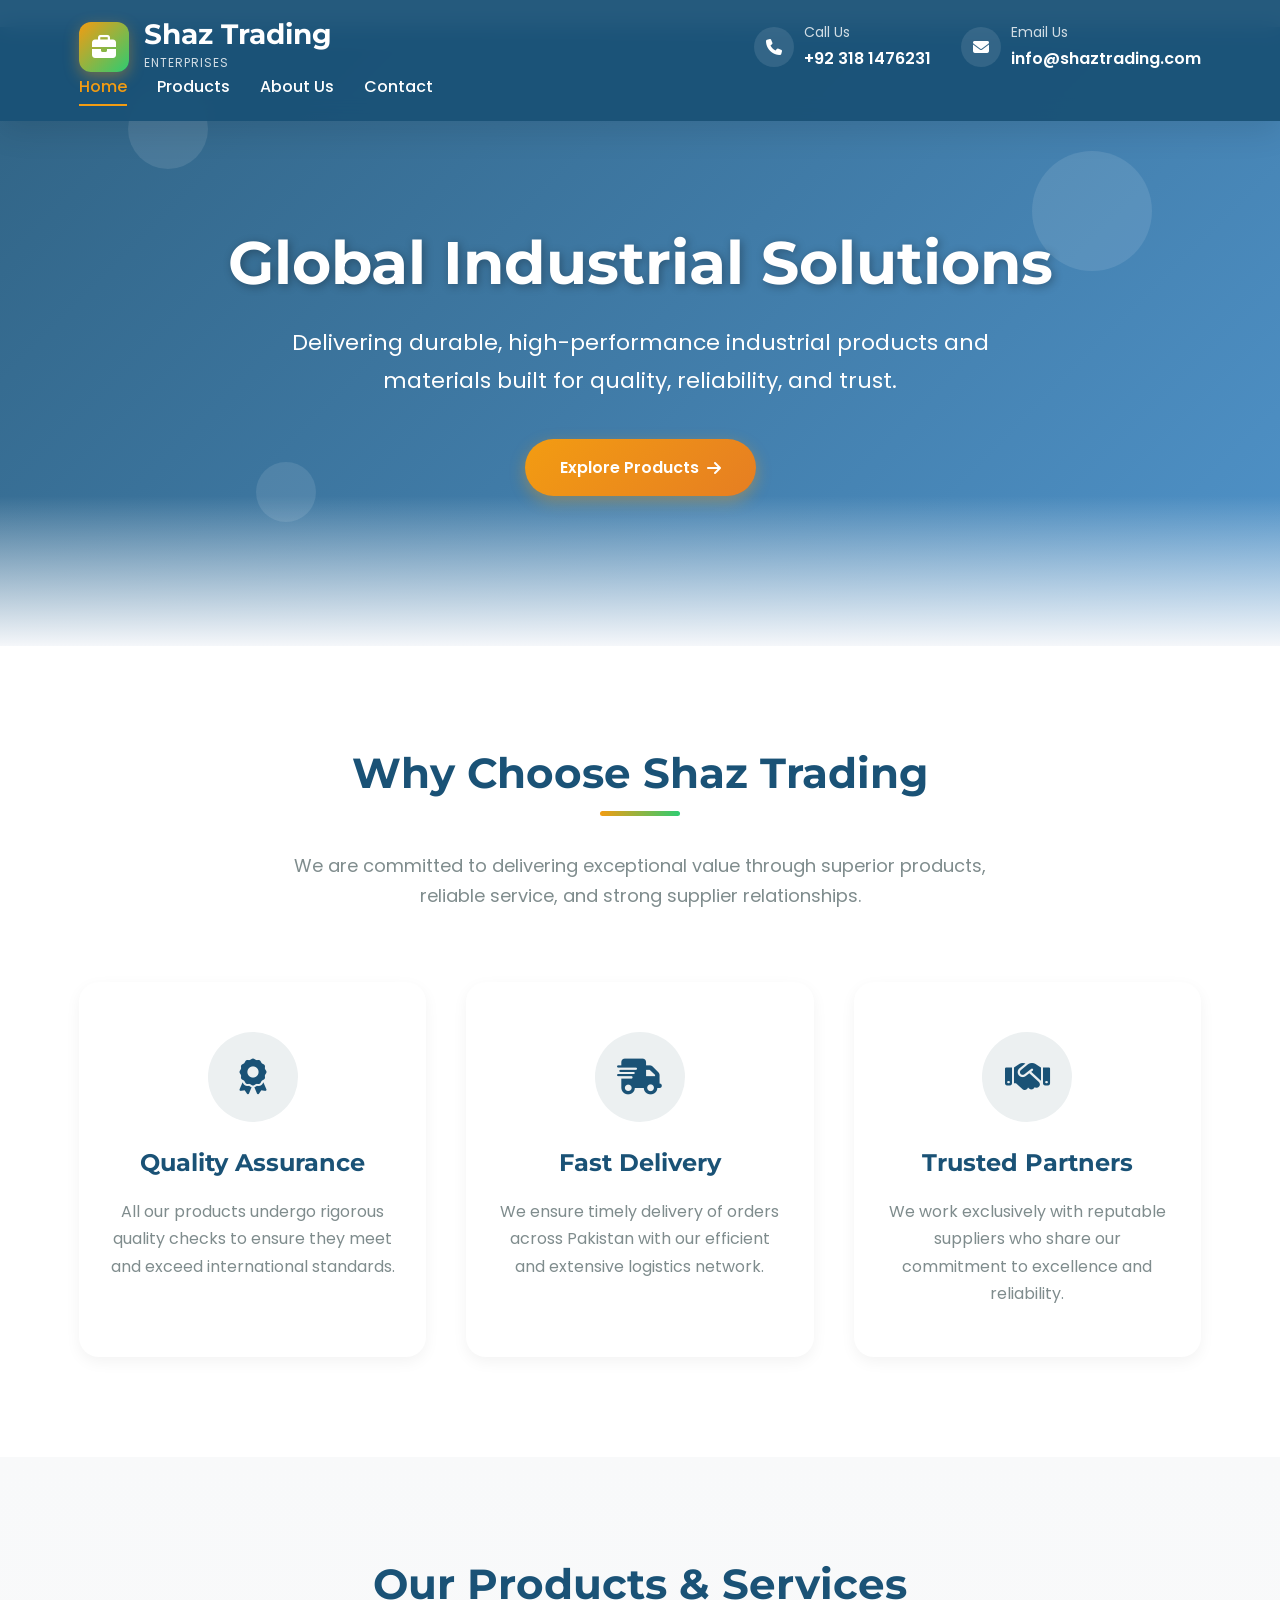
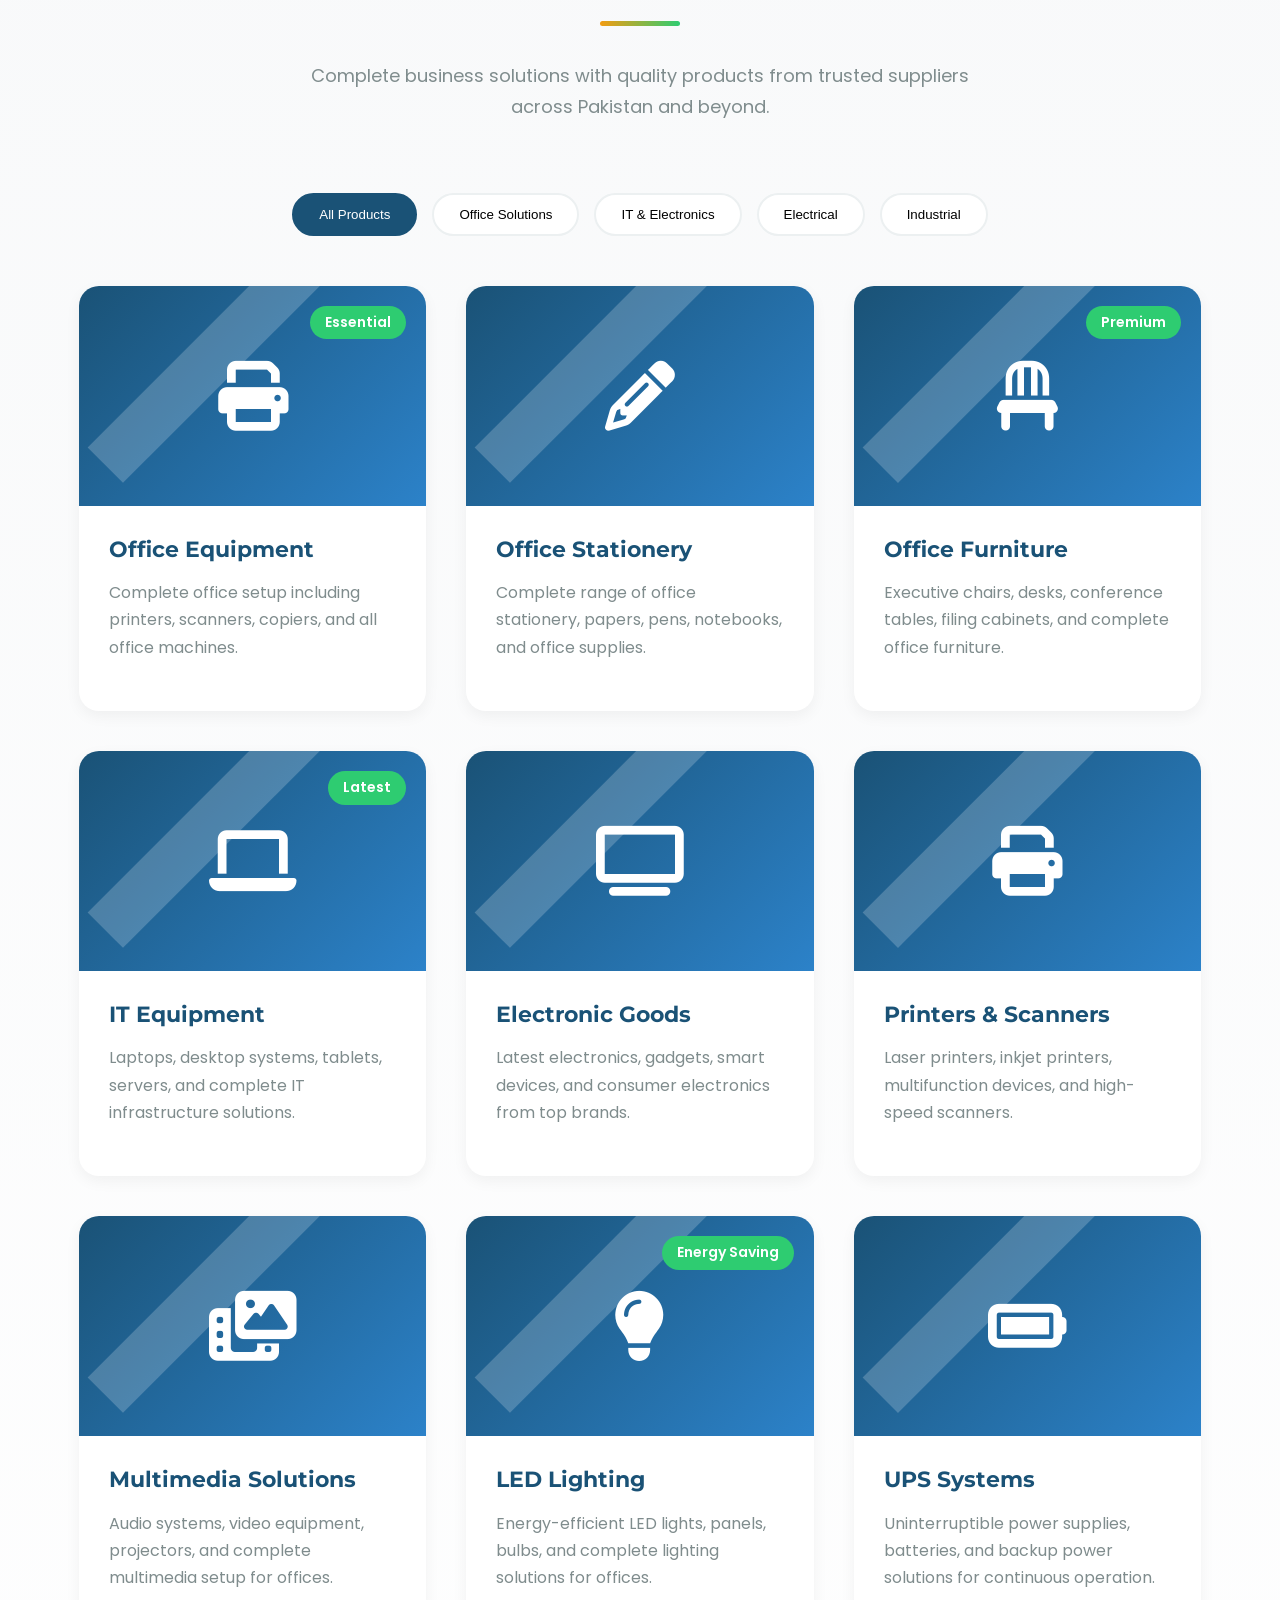
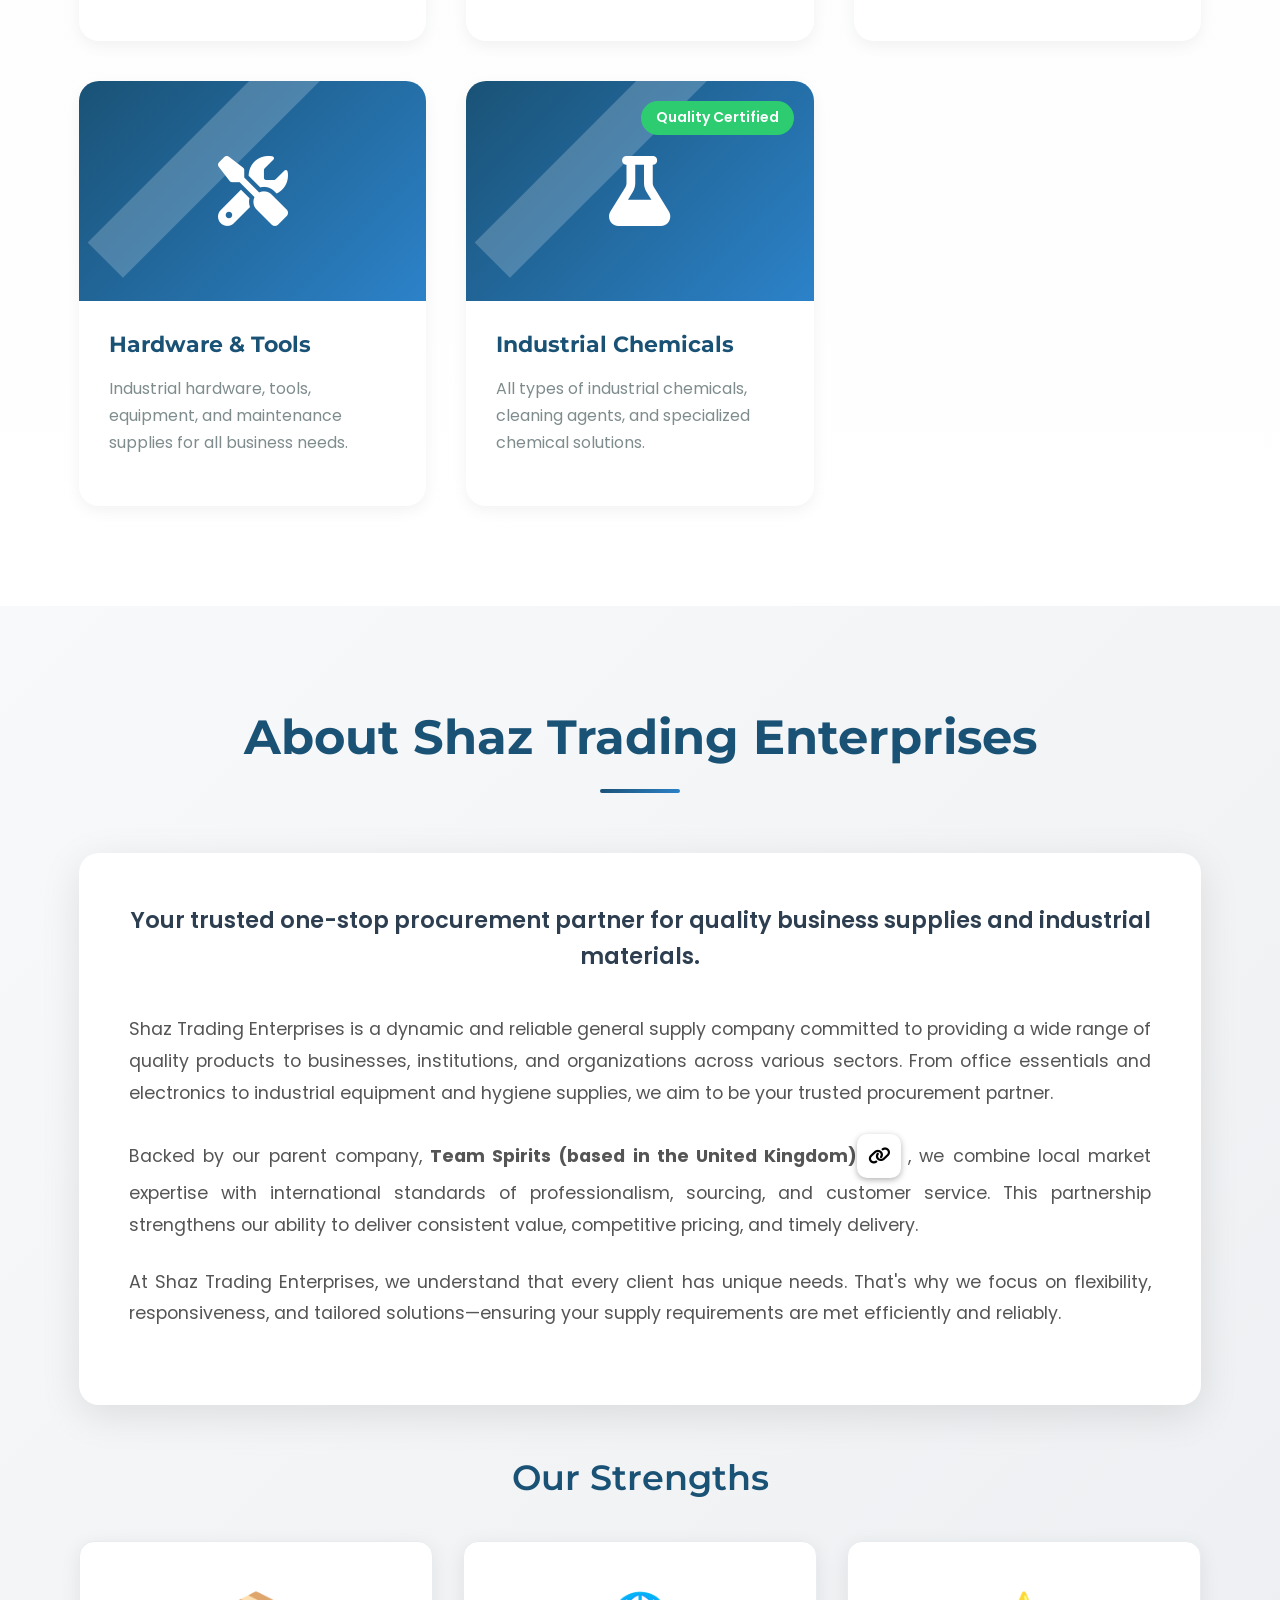
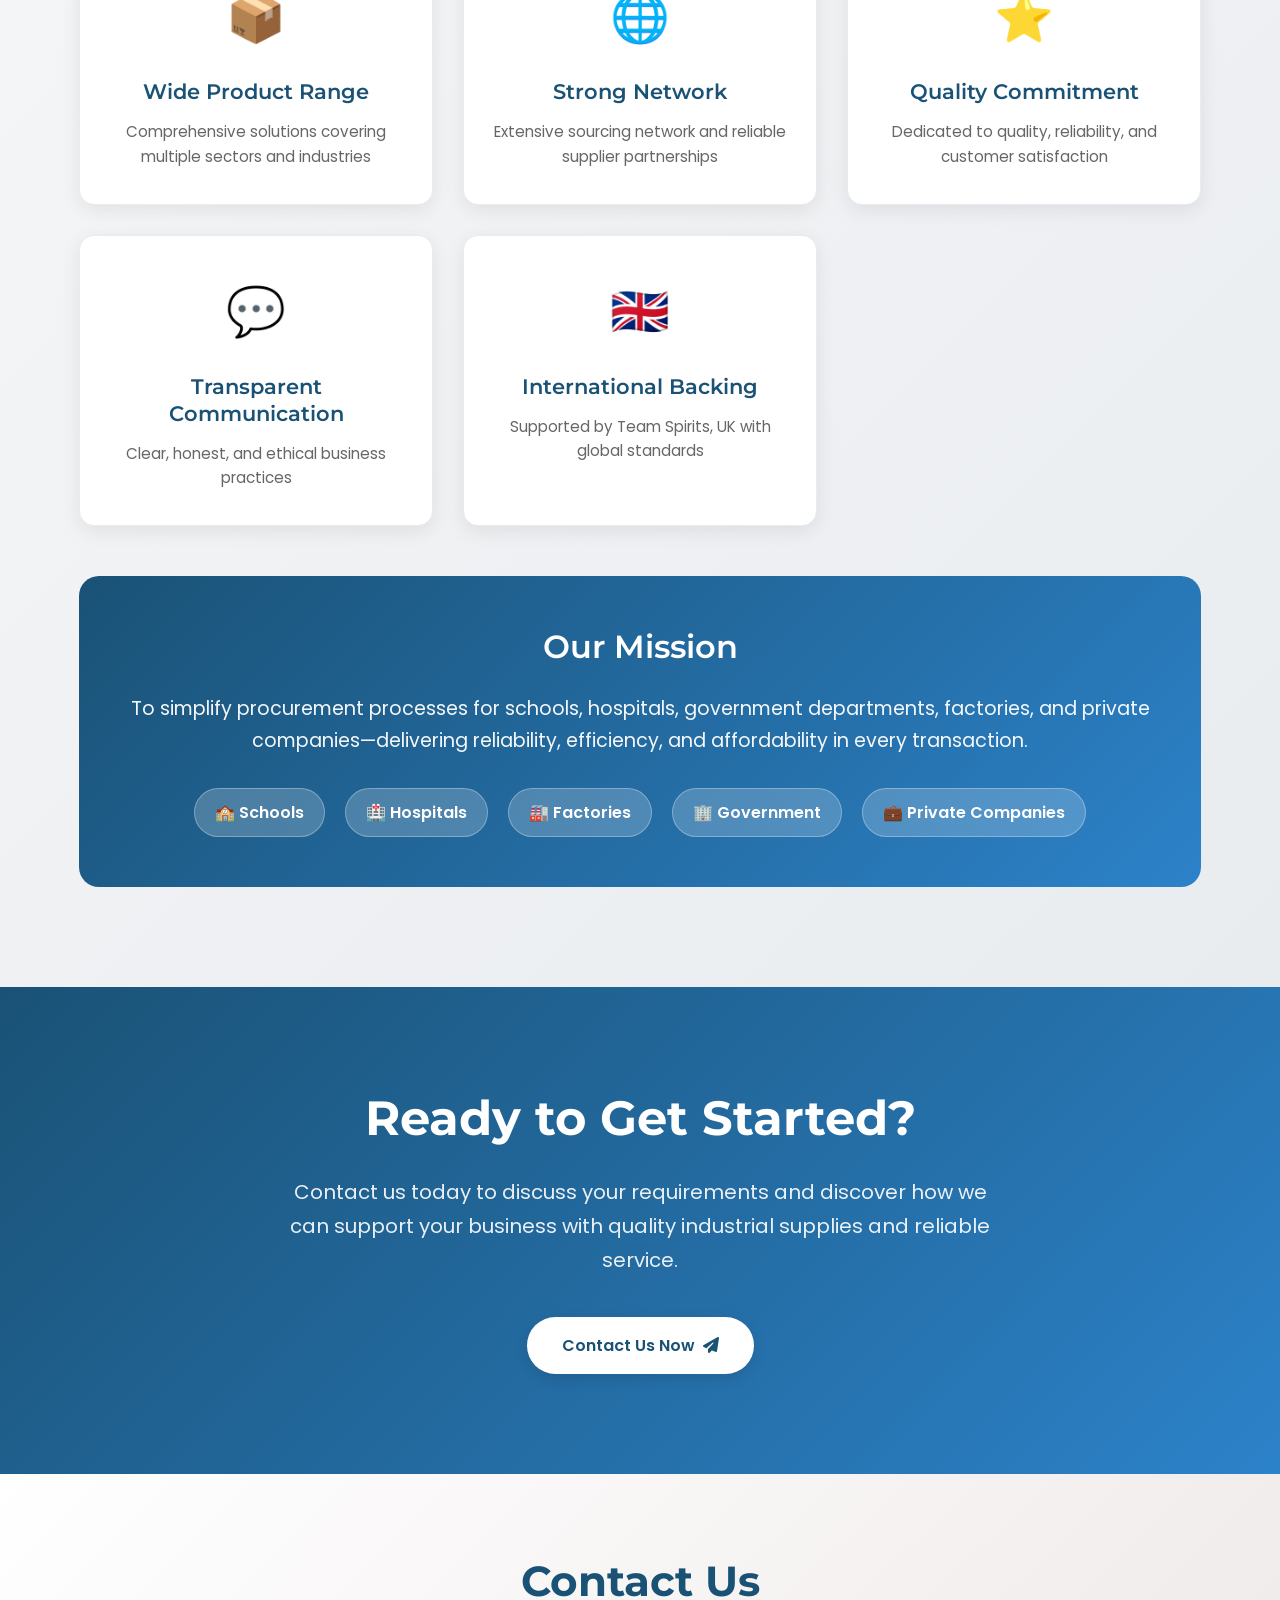
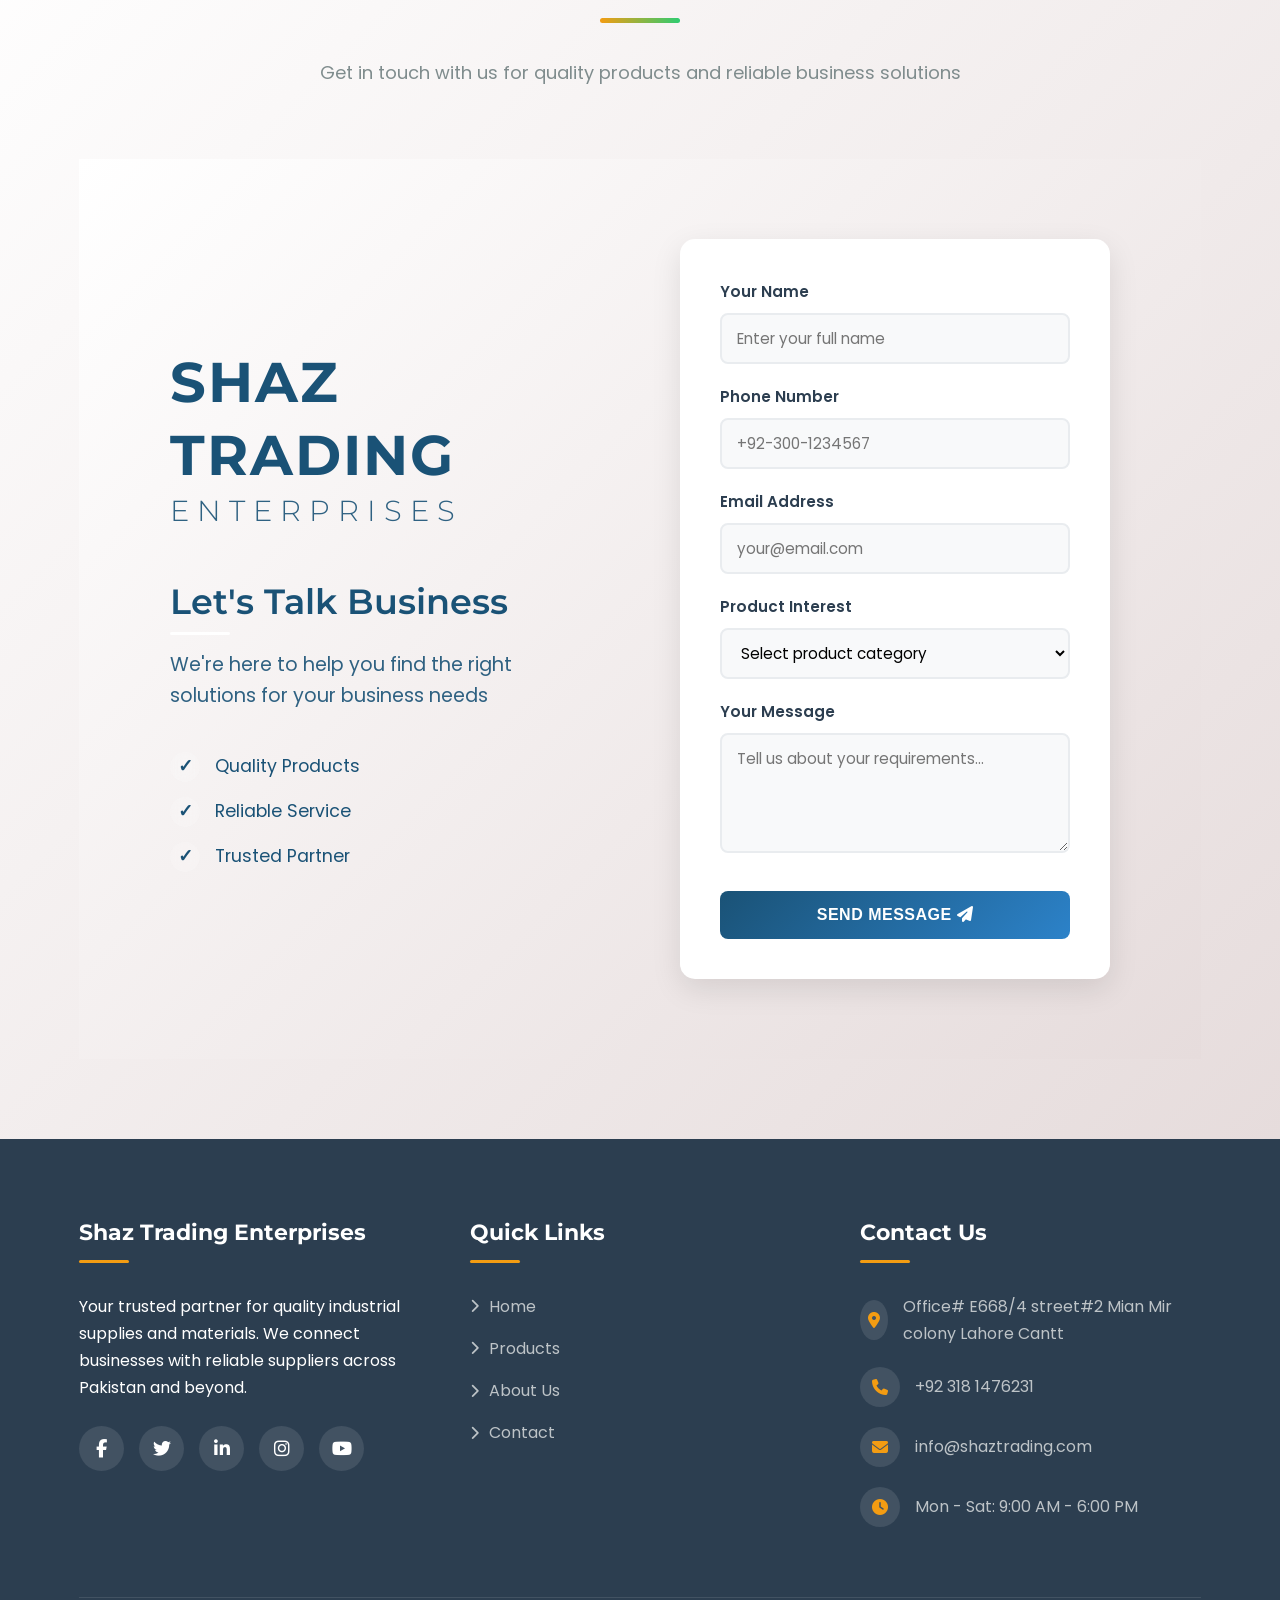
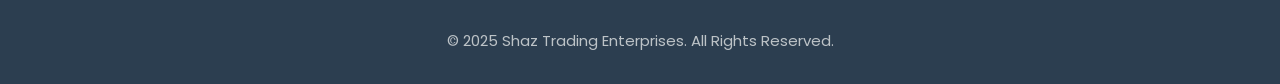
==== index.html @ 0fae0a55 "Initial commit" ====
<!DOCTYPE html>
<html lang="en">

<head>
    <meta charset="UTF-8">
    <meta name="viewport" content="width=device-width, initial-scale=1.0">
    <title>Shaz Trading Enterprises </title>
    <link rel="stylesheet" href="https://cdnjs.cloudflare.com/ajax/libs/font-awesome/6.4.0/css/all.min.css">
    <link
        href="https://fonts.googleapis.com/css2?family=Poppins:wght@300;400;500;600;700&family=Montserrat:wght@400;500;600;700&display=swap"
        rel="stylesheet">
    <style>
        /* Base Styles */
        :root {
            --primary: #1a5276;
            --primary-light: #2c82c9;
            --secondary: #f39c12;
            --secondary-dark: #e67e22;
            --accent: #2ecc71;
            --accent-light: #58d68d;
            --light: #f8f9fa;
            --dark: #2c3e50;
            --gray: #7f8c8d;
            --gray-light: #ecf0f1;
            --shadow: 0 10px 30px rgba(0, 0, 0, 0.1);
            --shadow-light: 0 5px 15px rgba(0, 0, 0, 0.05);
            --transition: all 0.4s cubic-bezier(0.175, 0.885, 0.32, 1.275);
            --transition-slow: all 0.6s ease;
        }

        * {
            margin: 0;
            padding: 0;
            box-sizing: border-box;
        }

        html {
            scroll-behavior: smooth;
            font-size: 16px;
        }

        body {
            font-family: 'Poppins', sans-serif;
            background-color: #f5f7fa;
            color: var(--dark);
            line-height: 1.7;
            overflow-x: hidden;
        }

        h1,
        h2,
        h3,
        h4,
        h5 {
            font-family: 'Montserrat', sans-serif;
            font-weight: 700;
            line-height: 1.3;
        }

        .container {
            width: 90%;
            max-width: 1300px;
            margin: 0 auto;
            padding: 0 15px;
        }

        section {
            padding: 100px 0;
            position: relative;
        }

        .section-title {
            text-align: center;
            margin-bottom: 70px;
            position: relative;
        }

        .section-title h2 {
            font-size: 42px;
            color: var(--primary);
            margin-bottom: 20px;
            position: relative;
            display: inline-block;
        }

        .section-title h2:after {
            content: '';
            position: absolute;
            width: 80px;
            height: 5px;
            background: linear-gradient(to right, var(--secondary), var(--accent));
            bottom: -15px;
            left: 50%;
            transform: translateX(-50%);
            border-radius: 5px;
        }

        .section-title p {
            color: var(--gray);
            max-width: 700px;
            margin: 30px auto 0;
            font-size: 18px;
        }

        .btn {
            display: inline-flex;
            align-items: center;
            justify-content: center;
            background: linear-gradient(135deg, var(--secondary), var(--secondary-dark));
            color: white;
            padding: 15px 35px;
            border-radius: 50px;
            text-decoration: none;
            font-weight: 600;
            transition: var(--transition);
            border: none;
            cursor: pointer;
            text-align: center;
            position: relative;
            overflow: hidden;
            box-shadow: 0 5px 15px rgba(243, 156, 18, 0.4);
            font-size: 16px;
        }

        .btn:before {
            content: '';
            position: absolute;
            top: 0;
            left: -100%;
            width: 100%;
            height: 100%;
            background: linear-gradient(90deg, transparent, rgba(255, 255, 255, 0.3), transparent);
            transition: 0.5s;
        }

        .btn:hover:before {
            left: 100%;
        }

        .btn:hover {
            transform: translateY(-5px);
            box-shadow: 0 10px 25px rgba(243, 156, 18, 0.5);
        }

        .btn i {
            margin-left: 8px;
            transition: transform 0.3s ease;
        }

        .btn:hover i {
            transform: translateX(5px);
        }

        .btn-primary {
            background: linear-gradient(135deg, var(--primary), var(--primary-light));
            box-shadow: 0 5px 15px rgba(26, 82, 118, 0.4);
        }

        .btn-primary:hover {
            box-shadow: 0 10px 25px rgba(26, 82, 118, 0.5);
        }

        .btn-light {
            background: white;
            color: var(--primary);
            box-shadow: 0 5px 15px rgba(0, 0, 0, 0.1);
        }

        .btn-light:hover {
            box-shadow: 0 10px 25px rgba(0, 0, 0, 0.15);
        }

        /* Header Styles */
        header {
            background: rgba(26, 82, 118, 0.95);
            color: white;
            padding: 20px 0;
            box-shadow: var(--shadow);
            position: fixed;
            top: 0;
            left: 0;
            width: 100%;
            z-index: 1000;
            transition: var(--transition);
            backdrop-filter: blur(10px);
        }

        header.scrolled {
            padding: 15px 0;
            background: rgba(26, 82, 118, 0.98);
            box-shadow: 0 5px 20px rgba(0, 0, 0, 0.1);
        }

        .header-content {
            display: flex;
            justify-content: space-between;
            align-items: center;
        }

        .logo {
            display: flex;
            align-items: center;
        }

        .logo-icon {
            width: 50px;
            height: 50px;
            background: linear-gradient(135deg, var(--secondary), var(--accent));
            border-radius: 12px;
            display: flex;
            align-items: center;
            justify-content: center;
            margin-right: 15px;
            box-shadow: 0 5px 15px rgba(243, 156, 18, 0.4);
        }

        .logo-icon i {
            font-size: 24px;
            color: white;
        }

        .logo-text {
            display: flex;
            flex-direction: column;
        }

        .logo-text h1 {
            font-size: 28px;
            line-height: 1;
            margin-bottom: 5px;
        }

        .logo-text span {
            font-size: 12px;
            opacity: 0.8;
            letter-spacing: 1px;
        }

        .contact-info {
            display: flex;
            gap: 30px;
        }

        .contact-item {
            display: flex;
            align-items: center;
            gap: 10px;
        }

        .contact-icon {
            width: 40px;
            height: 40px;
            background: rgba(255, 255, 255, 0.1);
            border-radius: 50%;
            display: flex;
            align-items: center;
            justify-content: center;
        }

        .contact-details {
            display: flex;
            flex-direction: column;
        }

        .contact-details span:first-child {
            font-size: 14px;
            opacity: 0.8;
        }

        .contact-details span:last-child {
            font-weight: 600;
        }

        nav ul {
            display: flex;
            list-style: none;
            gap: 30px;
        }

        nav a {
            color: white;
            text-decoration: none;
            font-weight: 500;
            padding: 8px 0;
            position: relative;
            transition: var(--transition);
        }

        nav a:after {
            content: '';
            position: absolute;
            width: 0;
            height: 2px;
            background: var(--secondary);
            bottom: 0;
            left: 0;
            transition: var(--transition);
        }

        nav a:hover,
        nav a.active {
            color: var(--secondary);
        }

        nav a:hover:after,
        nav a.active:after {
            width: 100%;
        }

        .mobile-menu-btn {
            display: none;
            background: none;
            border: none;
            color: white;
            font-size: 24px;
            cursor: pointer;
            width: 40px;
            height: 40px;
            border-radius: 5px;
            background: rgba(255, 255, 255, 0.1);
        }

        /* Hero Section */
        .hero {
            background: linear-gradient(135deg, rgba(26, 82, 118, 0.9) 0%, rgba(44, 130, 201, 0.8) 100%), url('https://images.unsplash.com/photo-1586528116311-ad8dd3c8310d?ixlib=rb-1.2.1&auto=format&fit=crop&w=1350&q=80');
            background-size: cover;
            background-position: center;
            background-attachment: fixed;
            color: white;
            padding: 200px 0 150px;
            text-align: center;
            position: relative;
            overflow: hidden;
        }

        .hero:before {
            content: '';
            position: absolute;
            bottom: 0;
            left: 0;
            width: 100%;
            height: 150px;
            background: linear-gradient(transparent, #f5f7fa);
        }

        .hero-content {
            max-width: 900px;
            margin: 0 auto;
            position: relative;
            z-index: 1;
        }

        .hero h2 {
            font-size: 60px;
            margin-bottom: 25px;
            font-weight: 700;
            line-height: 1.2;
            text-shadow: 2px 2px 10px rgba(0, 0, 0, 0.3);
            animation: fadeInUp 1s ease;
        }

        .hero p {
            font-size: 22px;
            max-width: 700px;
            margin: 0 auto 40px;
            opacity: 0.9;
            animation: fadeInUp 1s ease 0.2s both;
        }

        .hero-btns {
            display: flex;
            gap: 20px;
            justify-content: center;
            flex-wrap: wrap;
            animation: fadeInUp 1s ease 0.4s both;
        }

        .floating-elements {
            position: absolute;
            width: 100%;
            height: 100%;
            top: 0;
            left: 0;
            overflow: hidden;
        }

        .floating-element {
            position: absolute;
            background: rgba(255, 255, 255, 0.1);
            border-radius: 50%;
            animation: float 15s infinite linear;
        }

        .floating-element:nth-child(1) {
            width: 80px;
            height: 80px;
            top: 10%;
            left: 10%;
            animation-delay: 0s;
        }

        .floating-element:nth-child(2) {
            width: 120px;
            height: 120px;
            top: 20%;
            right: 10%;
            animation-delay: 2s;
        }

        .floating-element:nth-child(3) {
            width: 60px;
            height: 60px;
            bottom: 20%;
            left: 20%;
            animation-delay: 4s;
        }

        /* Features Section */
        .features-section {
            background-color: white;
            position: relative;
        }

        .features-grid {
            display: grid;
            grid-template-columns: repeat(auto-fit, minmax(280px, 1fr));
            gap: 40px;
        }

        .feature-card {
            text-align: center;
            padding: 50px 30px;
            border-radius: 20px;
            box-shadow: var(--shadow-light);
            transition: var(--transition);
            background-color: white;
            position: relative;
            overflow: hidden;
            z-index: 1;
        }

        .feature-card:before {
            content: '';
            position: absolute;
            top: 0;
            left: 0;
            width: 100%;
            height: 0;
            background: linear-gradient(135deg, var(--primary), var(--primary-light));
            transition: var(--transition-slow);
            z-index: -1;
        }

        .feature-card:hover:before {
            height: 100%;
        }

        .feature-card:hover {
            transform: translateY(-15px);
            box-shadow: var(--shadow);
            color: white;
        }

        .feature-card:hover .feature-icon {
            background: rgba(255, 255, 255, 0.2);
            color: white;
        }

        .feature-card:hover h3,
        .feature-card:hover p {
            color: white;
        }

        .feature-icon {
            width: 90px;
            height: 90px;
            background: var(--gray-light);
            border-radius: 50%;
            display: flex;
            align-items: center;
            justify-content: center;
            margin: 0 auto 25px;
            font-size: 36px;
            color: var(--primary);
            transition: var(--transition);
        }

        .feature-card h3 {
            font-size: 24px;
            margin-bottom: 20px;
            color: var(--primary);
            transition: var(--transition);
        }

        .feature-card p {
            color: var(--gray);
            transition: var(--transition);
        }

        /* Products Section */
        .products-section {
            background: linear-gradient(to bottom, #f8f9fa, #ffffff);
            position: relative;
        }

        .products-filter {
            display: flex;
            justify-content: center;
            gap: 15px;
            margin-bottom: 50px;
            flex-wrap: wrap;
        }

        .filter-btn {
            padding: 12px 25px;
            background: white;
            border: 2px solid var(--gray-light);
            border-radius: 50px;
            font-weight: 500;
            cursor: pointer;
            transition: var(--transition);
        }

        .filter-btn.active,
        .filter-btn:hover {
            background: var(--primary);
            color: white;
            border-color: var(--primary);
        }

        .products-grid {
            display: grid;
            grid-template-columns: repeat(auto-fill, minmax(300px, 1fr));
            gap: 40px;
        }

        .product-card {
            background-color: white;
            border-radius: 20px;
            overflow: hidden;
            box-shadow: var(--shadow-light);
            transition: var(--transition);
            position: relative;
        }

        .product-card:hover {
            transform: translateY(-15px);
            box-shadow: var(--shadow);
        }

        .product-badge {
            position: absolute;
            top: 20px;
            right: 20px;
            background: var(--accent);
            color: white;
            padding: 5px 15px;
            border-radius: 50px;
            font-size: 14px;
            font-weight: 600;
            z-index: 2;
        }

        .product-img {
            height: 220px;
            background: linear-gradient(135deg, var(--primary), var(--primary-light));
            display: flex;
            align-items: center;
            justify-content: center;
            color: white;
            font-size: 70px;
            position: relative;
            overflow: hidden;
        }

        .product-img:before {
            content: '';
            position: absolute;
            width: 150%;
            height: 50px;
            background: rgba(255, 255, 255, 0.2);
            transform: rotate(-45deg);
            top: -30px;
            left: -50px;
            animation: shine 3s infinite;
        }

        .product-info {
            padding: 30px;
        }

        .product-info h3 {
            font-size: 22px;
            margin-bottom: 15px;
            color: var(--primary);
        }

        .product-info p {
            color: var(--gray);
            margin-bottom: 20px;
        }

        .product-meta {
            display: flex;
            justify-content: space-between;
            align-items: center;
            margin-top: 20px;
        }

        .product-price {
            font-size: 24px;
            font-weight: 700;
            color: var(--secondary);
        }

        .product-rating {
            color: var(--secondary);
        }

        /* Suppliers Section */
        .suppliers-section {
            background-color: white;
            position: relative;
        }

        .suppliers-grid {
            display: grid;
            grid-template-columns: repeat(auto-fill, minmax(350px, 1fr));
            gap: 40px;
        }

        .supplier-card {
            background-color: white;
            border-radius: 20px;
            overflow: hidden;
            box-shadow: var(--shadow-light);
            transition: var(--transition);
            position: relative;
        }

        .supplier-card:hover {
            transform: translateY(-15px);
            box-shadow: var(--shadow);
        }

        .supplier-img {
            height: 200px;
            background: linear-gradient(135deg, var(--primary), var(--primary-light));
            display: flex;
            align-items: center;
            justify-content: center;
            color: white;
            font-size: 70px;
            position: relative;
        }

        .supplier-info {
            padding: 30px;
        }

        .supplier-info h3 {
            font-size: 24px;
            margin-bottom: 15px;
            color: var(--primary);
        }

        .supplier-info p {
            color: var(--gray);
            margin-bottom: 20px;
        }

        .supplier-contact {
            display: flex;
            flex-direction: column;
            gap: 12px;
            margin-top: 20px;
        }

        .supplier-contact div {
            display: flex;
            align-items: center;
            gap: 12px;
        }

        .supplier-contact i {
            width: 40px;
            height: 40px;
            background: var(--gray-light);
            border-radius: 50%;
            display: flex;
            align-items: center;
            justify-content: center;
            color: var(--primary);
        }

        /* Testimonials Section */
        .testimonials-section {
            background: linear-gradient(135deg, var(--primary), var(--primary-light));
            color: white;
            position: relative;
            overflow: hidden;
        }

        .testimonials-section:before {
            content: '';
            position: absolute;
            top: 0;
            left: 0;
            width: 100%;
            height: 100%;
            background: url('https://images.unsplash.com/photo-1557804506-669a67965ba0?ixlib=rb-1.2.1&auto=format&fit=crop&w=1350&q=80');
            background-size: cover;
            background-position: center;
            opacity: 0.1;
        }

        .testimonials-section .section-title h2 {
            color: white;
        }

        .testimonials-section .section-title h2:after {
            background: var(--secondary);
        }

        .testimonials-container {
            max-width: 900px;
            margin: 0 auto;
            position: relative;
        }

        .testimonial-slide {
            background: rgba(255, 255, 255, 0.1);
            padding: 50px;
            border-radius: 20px;
            text-align: center;
            backdrop-filter: blur(10px);
            display: none;
            border: 1px solid rgba(255, 255, 255, 0.2);
            box-shadow: 0 10px 30px rgba(0, 0, 0, 0.1);
        }

        .testimonial-slide.active {
            display: block;
            animation: fadeIn 1s;
        }

        .testimonial-avatar {
            width: 80px;
            height: 80px;
            border-radius: 50%;
            margin: 0 auto 20px;
            border: 4px solid rgba(255, 255, 255, 0.3);
            overflow: hidden;
        }

        .testimonial-avatar img {
            width: 100%;
            height: 100%;
            object-fit: cover;
        }

        .testimonial-text {
            font-style: italic;
            margin-bottom: 25px;
            font-size: 20px;
            line-height: 1.6;
            position: relative;
        }

        .testimonial-text:before,
        .testimonial-text:after {
            content: '"';
            font-size: 60px;
            color: rgba(255, 255, 255, 0.3);
            position: absolute;
            line-height: 1;
        }

        .testimonial-text:before {
            top: -20px;
            left: -30px;
        }

        .testimonial-text:after {
            bottom: -50px;
            right: -30px;
        }

        .testimonial-author {
            font-weight: 600;
            font-size: 18px;
            margin-bottom: 5px;
        }

        .testimonial-company {
            color: var(--secondary);
            font-weight: 500;
        }

        .testimonial-nav {
            display: flex;
            justify-content: center;
            gap: 15px;
            margin-top: 40px;
        }

        .testimonial-dot {
            width: 15px;
            height: 15px;
            border-radius: 50%;
            background: rgba(255, 255, 255, 0.3);
            cursor: pointer;
            transition: var(--transition);
        }

        .testimonial-dot.active {
            background: white;
            transform: scale(1.2);
        }

        /* CTA Section */
        .cta-section {
            background: linear-gradient(135deg, var(--primary), var(--primary-light));
            color: white;
            text-align: center;
            position: relative;
            overflow: hidden;
        }

        .cta-section:before {
            content: '';
            position: absolute;
            top: 0;
            left: 0;
            width: 100%;
            height: 100%;
            background: url('https://images.unsplash.com/photo-1552664730-d307ca884978?ixlib=rb-1.2.1&auto=format&fit=crop&w=1350&q=80');
            background-size: cover;
            background-position: center;
            opacity: 0.1;
        }

        .cta-content {
            max-width: 800px;
            margin: 0 auto;
            position: relative;
            z-index: 1;
        }

        .cta-section h2 {
            font-size: 48px;
            margin-bottom: 25px;
        }

        .cta-section p {
            font-size: 20px;
            max-width: 700px;
            margin: 0 auto 40px;
            opacity: 0.9;
        }

        /* Footer */
        footer {
            background: var(--dark);
            color: white;
            padding: 80px 0 30px;
            position: relative;
        }

        .footer-content {
            display: grid;
            grid-template-columns: repeat(auto-fit, minmax(250px, 1fr));
            gap: 50px;
            margin-bottom: 50px;
        }

        .footer-column h3 {
            font-size: 22px;
            margin-bottom: 30px;
            position: relative;
            padding-bottom: 15px;
        }

        .footer-column h3:after {
            content: '';
            position: absolute;
            width: 50px;
            height: 3px;
            background: var(--secondary);
            bottom: 0;
            left: 0;
            border-radius: 3px;
        }

        .footer-links {
            list-style: none;
        }

        .footer-links li {
            margin-bottom: 15px;
        }

        .footer-links a {
            color: #bdc3c7;
            text-decoration: none;
            transition: var(--transition);
            display: flex;
            align-items: center;
        }

        .footer-links a i {
            margin-right: 10px;
            font-size: 14px;
            transition: var(--transition);
        }

        .footer-links a:hover {
            color: white;
            padding-left: 10px;
        }

        .footer-links a:hover i {
            color: var(--secondary);
        }

        .footer-contact div {
            display: flex;
            align-items: center;
            gap: 15px;
            margin-bottom: 20px;
            color: #bdc3c7;
        }

        .footer-contact i {
            width: 40px;
            height: 40px;
            background: rgba(255, 255, 255, 0.1);
            border-radius: 50%;
            display: flex;
            align-items: center;
            justify-content: center;
            color: var(--secondary);
        }

        .social-links {
            display: flex;
            gap: 15px;
            margin-top: 25px;
        }

        .social-links a {
            display: flex;
            align-items: center;
            justify-content: center;
            width: 45px;
            height: 45px;
            background: rgba(255, 255, 255, 0.1);
            border-radius: 50%;
            color: white;
            text-decoration: none;
            transition: var(--transition);
            font-size: 18px;
        }

        .social-links a:hover {
            background: var(--secondary);
            transform: translateY(-5px);
        }

        .copyright {
            text-align: center;
            padding-top: 30px;
            border-top: 1px solid rgba(255, 255, 255, 0.1);
            color: #bdc3c7;
            font-size: 15px;
        }

        /* Animations */
        @keyframes fadeInUp {
            from {
                opacity: 0;
                transform: translateY(30px);
            }

            to {
                opacity: 1;
                transform: translateY(0);
            }
        }

        @keyframes float {
            0% {
                transform: translateY(0) rotate(0deg);
            }

            50% {
                transform: translateY(-20px) rotate(180deg);
            }

            100% {
                transform: translateY(0) rotate(360deg);
            }
        }

        @keyframes shine {
            0% {
                left: -100%;
            }

            20% {
                left: 100%;
            }

            100% {
                left: 100%;
            }
        }

        @keyframes fadeIn {
            from {
                opacity: 0;
            }

            to {
                opacity: 1;
            }
        }

        /* Responsive Design */
        @media (max-width: 1200px) {
            .hero h2 {
                font-size: 50px;
            }

            .section-title h2 {
                font-size: 38px;
            }
        }

        @media (max-width: 992px) {
            .header-content {
                flex-direction: column;
                gap: 20px;
            }

            .contact-info {
                justify-content: center;
            }

            nav ul {
                justify-content: center;
                flex-wrap: wrap;
                gap: 20px;
            }

            .hero {
                padding: 180px 0 120px;
            }

            .hero h2 {
                font-size: 42px;
            }

            .hero p {
                font-size: 20px;
            }

            .section-title h2 {
                font-size: 34px;
            }
        }

        @media (max-width: 768px) {
            .mobile-menu-btn {
                display: flex;
                align-items: center;
                justify-content: center;
            }

            nav {
                display: none;
                position: absolute;
                top: 100%;
                left: 0;
                width: 100%;
                background: var(--primary);
                padding: 30px;
                box-shadow: 0 10px 20px rgba(0, 0, 0, 0.1);
                border-top: 1px solid rgba(255, 255, 255, 0.1);
            }

            nav.active {
                display: block;
                animation: fadeIn 0.5s;
            }

            nav ul {
                flex-direction: column;
                gap: 15px;
            }

            nav a {
                display: block;
                padding: 12px 0;
                border-bottom: 1px solid rgba(255, 255, 255, 0.1);
            }

            nav a:after {
                display: none;
            }

            .hero {
                padding: 160px 0 100px;
            }

            .hero h2 {
                font-size: 36px;
            }

            .hero p {
                font-size: 18px;
            }

            .hero-btns {
                flex-direction: column;
                align-items: center;
            }

            .btn {
                width: 100%;
                max-width: 280px;
            }

            .section-title h2 {
                font-size: 30px;
            }

            .cta-section h2 {
                font-size: 36px;
            }

            .testimonial-slide {
                padding: 30px;
            }

            .testimonial-text {
                font-size: 18px;
            }
        }

        @media (max-width: 576px) {
            .contact-info {
                flex-direction: column;
                gap: 15px;
                width: 100%;
            }

            .contact-item {
                justify-content: center;
            }

            .logo-text h1 {
                font-size: 24px;
            }

            .hero {
                padding: 140px 0 80px;
            }

            .hero h2 {
                font-size: 32px;
            }

            section {
                padding: 80px 0;
            }

            .feature-card,
            .product-card,
            .supplier-card {
                padding: 30px 20px;
            }

            .products-filter {
                gap: 10px;
            }

            .filter-btn {
                padding: 10px 20px;
                font-size: 14px;
            }

            .footer-content {
                gap: 40px;
            }
        }
    </style>
</head>

<body>
    <!-- Header Section -->
    <header id="header">
        <div class="container">
            <div class="header-content">
                <div class="logo">
                    <div class="logo-icon">
                        <i class="fas fa-briefcase"></i>
                    </div>
                    <div class="logo-text">
                        <h1>Shaz Trading</h1>
                        <span>ENTERPRISES</span>
                    </div>
                </div>
                <div class="contact-info">
                    <div class="contact-item">
                        <div class="contact-icon">
                            <i class="fas fa-phone"></i>
                        </div>
                        <div class="contact-details">
                            <span>Call Us</span>
                            <span>+92 318 1476231</span>
                        </div>
                    </div>
                    <div class="contact-item">
                        <div class="contact-icon">
                            <i class="fas fa-envelope"></i>
                        </div>
                        <div class="contact-details">
                            <span>Email Us</span>
                            <span>info@shaztrading.com</span>
                        </div>
                    </div>
                </div>

                <style>
 /* Mobile View Only */
@media (max-width: 768px) {
    /* Contact info hide on mobile */
    .contact-info {
        display: none;
    }
    
    /* Mobile menu button show on right side */
    .mobile-menu-btn {
        display: block;
        margin-left: auto;
        background: none;
        border: none;
        color: white;
        font-size: 1.5em;
        cursor: pointer;
        padding: 10px;
    }
}

/* Desktop View - Everything remains EXACTLY same */
@media (min-width: 769px) {
    .contact-info {
        display: flex; /* Show contact info */
    }
    
    .mobile-menu-btn {
        display: none; /* Hide menu button */
    }
}@media (max-width: 768px) {
    .contact-info {
        display: none !important;
    }
    
    .mobile-menu-btn {
        display: block !important;
        position: fixed !important;
        right: 20px !important;
        top: 20px !important;
        background: #1a5276 !important;
        border: none !important;
        color: white !important;
        font-size: 1.5em !important;
        padding: 12px !important;
        border-radius: 5px !important;
        z-index: 9999 !important;
    }
}



                </style>
                <button class="mobile-menu-btn">
                    <i class="fas fa-bars"></i>
                </button>
            </div>
            <nav id="main-nav">
                <ul>
                    <li><a href="#home" class="active">Home</a></li>
                    <li><a href="#products">Products</a></li>
                    <li><a href="#about">About Us</a></li>
                    <li><a href="#contact">Contact</a></li>
                </ul>
            </nav>
        </div>
    </header>
<br>
    <!-- Hero Section -->
    <section class="hero" id="home">
        <div class="floating-elements">
            <div class="floating-element"></div>
            <div class="floating-element"></div>
            <div class="floating-element"></div>
        </div>
        <div class="container">
            <div class="hero-content">
                <h2>Global Industrial Solutions</h2>
                <p>
                    Delivering durable, high-performance industrial products and materials built for quality,
                    reliability, and trust.</p>
                <div class="hero-btns">
                    <a href="#products" class="btn">Explore Products <i class="fas fa-arrow-right"></i></a>
                    <!-- <a href="#suppliers" class="btn btn-primary">Our Suppliers <i class="fas fa-users"></i></a>-->
                </div>
            </div>
        </div>
    </section>

    <!-- Features Section -->
    <section class="features-section">
        <div class="container">
            <div class="section-title">
                <h2>Why Choose Shaz Trading</h2>
                <p>We are committed to delivering exceptional value through superior products, reliable service, and
                    strong supplier relationships.</p>
            </div>
            <div class="features-grid">
                <div class="feature-card">
                    <div class="feature-icon">
                        <i class="fas fa-award"></i>
                    </div>
                    <h3>Quality Assurance</h3>
                    <p>All our products undergo rigorous quality checks to ensure they meet and exceed international
                        standards.</p>
                </div>
                <div class="feature-card">
                    <div class="feature-icon">
                        <i class="fas fa-shipping-fast"></i>
                    </div>
                    <h3>Fast Delivery</h3>
                    <p>We ensure timely delivery of orders across Pakistan with our efficient and extensive logistics
                        network.</p>
                </div>
                <div class="feature-card">
                    <div class="feature-icon">
                        <i class="fas fa-handshake"></i>
                    </div>
                    <h3>Trusted Partners</h3>
                    <p>We work exclusively with reputable suppliers who share our commitment to excellence and
                        reliability.</p>
                </div>
                <!--<div class="feature-card">
                    <div class="feature-icon">
                        <i class="fas fa-headset"></i>
                    </div>
                    <h3>24/7 Support</h3>
                    <p>Our dedicated customer support team is always available to assist you with any queries or concerns.</p>
                </div>-->
            </div>
        </div>
    </section>

    <!-- Products Section -->
    <section class="products-section" id="products">
        <div class="container">
            <div class="section-title">
                <h2>Our Products & Services</h2>
                <p>Complete business solutions with quality products from trusted suppliers across Pakistan and beyond.
                </p>
            </div>
            <div class="products-filter">
                <button class="filter-btn active" data-filter="all">All Products</button>
                <button class="filter-btn" data-filter="office">Office Solutions</button>
                <button class="filter-btn" data-filter="it">IT & Electronics</button>
                <button class="filter-btn" data-filter="electrical">Electrical</button>
                <button class="filter-btn" data-filter="industrial">Industrial</button>
            </div>
            <div class="products-grid">
                <!-- Office Equipment -->
                <div class="product-card" data-category="office">
                    <div class="product-badge">Essential</div>
                    <div class="product-img">
                        <i class="fas fa-print"></i>
                    </div>
                    <div class="product-info">
                        <h3>Office Equipment</h3>
                        <p>Complete office setup including printers, scanners, copiers, and all office machines.</p>
                    </div>
                </div>

                <!-- Stationery -->
                <div class="product-card" data-category="office">
                    <div class="product-img">
                        <i class="fas fa-pencil-alt"></i>
                    </div>
                    <div class="product-info">
                        <h3>Office Stationery</h3>
                        <p>Complete range of office stationery, papers, pens, notebooks, and office supplies.</p>
                    </div>
                </div>

                <!-- Furniture -->
                <div class="product-card" data-category="office">
                    <div class="product-badge">Premium</div>
                    <div class="product-img">
                        <i class="fas fa-chair"></i>
                    </div>
                    <div class="product-info">
                        <h3>Office Furniture</h3>
                        <p>Executive chairs, desks, conference tables, filing cabinets, and complete office furniture.
                        </p>
                    </div>
                </div>

                <!-- IT Equipment -->
                <div class="product-card" data-category="it">
                    <div class="product-badge">Latest</div>
                    <div class="product-img">
                        <i class="fas fa-laptop"></i>
                    </div>
                    <div class="product-info">
                        <h3>IT Equipment</h3>
                        <p>Laptops, desktop systems, tablets, servers, and complete IT infrastructure solutions.</p>
                    </div>
                </div>

                <!-- Electronic Goods -->
                <div class="product-card" data-category="it">
                    <div class="product-img">
                        <i class="fas fa-tv"></i>
                    </div>
                    <div class="product-info">
                        <h3>Electronic Goods</h3>
                        <p>Latest electronics, gadgets, smart devices, and consumer electronics from top brands.</p>
                    </div>
                </div>

                <!-- Printers & Scanners -->
                <div class="product-card" data-category="office">
                    <div class="product-img">
                        <i class="fas fa-print"></i>
                    </div>
                    <div class="product-info">
                        <h3>Printers & Scanners</h3>
                        <p>Laser printers, inkjet printers, multifunction devices, and high-speed scanners.</p>
                    </div>
                </div>

                <!-- Multimedia -->
                <div class="product-card" data-category="it">
                    <div class="product-img">
                        <i class="fas fa-photo-video"></i>
                    </div>
                    <div class="product-info">
                        <h3>Multimedia Solutions</h3>
                        <p>Audio systems, video equipment, projectors, and complete multimedia setup for offices.</p>
                    </div>
                </div>

                <!-- LED Lights -->
                <div class="product-card" data-category="electrical">
                    <div class="product-badge">Energy Saving</div>
                    <div class="product-img">
                        <i class="fas fa-lightbulb"></i>
                    </div>
                    <div class="product-info">
                        <h3>LED Lighting</h3>
                        <p>Energy-efficient LED lights, panels, bulbs, and complete lighting solutions for offices.</p>
                    </div>
                </div>

                <!-- UPS Systems -->
                <div class="product-card" data-category="electrical">
                    <div class="product-img">
                        <i class="fas fa-battery-full"></i>
                    </div>
                    <div class="product-info">
                        <h3>UPS Systems</h3>
                        <p>Uninterruptible power supplies, batteries, and backup power solutions for continuous
                            operation.</p>
                    </div>
                </div>

                <!-- Hardware -->
                <div class="product-card" data-category="industrial">
                    <div class="product-img">
                        <i class="fas fa-tools"></i>
                    </div>
                    <div class="product-info">
                        <h3>Hardware & Tools</h3>
                        <p>Industrial hardware, tools, equipment, and maintenance supplies for all business needs.</p>
                    </div>
                </div>

                <!-- Chemicals -->
                <div class="product-card" data-category="industrial">
                    <div class="product-badge">Quality Certified</div>
                    <div class="product-img">
                        <i class="fas fa-flask"></i>
                    </div>
                    <div class="product-info">
                        <h3>Industrial Chemicals</h3>
                        <p>All types of industrial chemicals, cleaning agents, and specialized chemical solutions.</p>
                    </div>
                </div>
            </div>
        </div>
    </section>

    <!-- About Us Section -->
<section class="about-section" id="about">
    <div class="container">
        <div class="about-header">
            <h2>About Shaz Trading Enterprises</h2>
            <div class="underline"></div>
        </div>
        
        <div class="about-content">
            <div class="about-main">
                <p class="lead-text">
                    Your trusted one-stop procurement partner for quality business supplies and industrial materials.
                </p>
                
                <div class="about-description">
                    <p>
                        Shaz Trading Enterprises is a dynamic and reliable general supply company committed to providing 
                        a wide range of quality products to businesses, institutions, and organizations across various sectors. 
                        From office essentials and electronics to industrial equipment and hygiene supplies, we aim to be your 
                        trusted procurement partner.
                    </p>
                    
                    <p>
                        Backed by our parent company, <strong>Team Spirits (based in the United Kingdom)<a href="https://www.team-spirits.co.uk/" class="site-icon" title="Visit our site">
  <i class="fas fa-link"></i>
</a>
</strong>, we combine 
                        local market expertise with international standards of professionalism, sourcing, and customer service. 
                        This partnership strengthens our ability to deliver consistent value, competitive pricing, and timely delivery.
                    </p>
                    
                    <p>
                        At Shaz Trading Enterprises, we understand that every client has unique needs. That's why we focus on 
                        flexibility, responsiveness, and tailored solutions—ensuring your supply requirements are met efficiently 
                        and reliably.
                    </p>
                </div>
            </div>

            <!-- Agar Font Awesome nahin loaded, to head mein ye add karein -->
<link rel="stylesheet" href="https://cdnjs.cloudflare.com/ajax/libs/font-awesome/6.5.0/css/all.min.css"/>



<!-- CSS -->
<style>
.site-icon {
  display: inline-flex;
  align-items: center;
  justify-content: center;
  width:44px;
  height:44px;
  background:#ffff;              /* black background */
  color:black;               /* golden yellow text/icon */
  border-radius:10px;
  text-decoration:none;
  font-size:18px;
  transition: transform 0.15s ease, box-shadow 0.15s ease;
  box-shadow: 0 2px 6px rgba(0,0,0,0.3);
}
.site-icon:hover {
  transform: translateY(-3px);
  box-shadow: 0 6px 18px rgba(0,0,0,0.45);
  filter: brightness(1.05);
}
</style>

            
            <div class="about-strengths">
                <h3>Our Strengths</h3>
                <div class="strengths-grid">
                    <div class="strength-card">
                        <div class="strength-icon">📦</div>
                        <h4>Wide Product Range</h4>
                        <p>Comprehensive solutions covering multiple sectors and industries</p>
                    </div>
                    
                    <div class="strength-card">
                        <div class="strength-icon">🌐</div>
                        <h4>Strong Network</h4>
                        <p>Extensive sourcing network and reliable supplier partnerships</p>
                    </div>
                    
                    <div class="strength-card">
                        <div class="strength-icon">⭐</div>
                        <h4>Quality Commitment</h4>
                        <p>Dedicated to quality, reliability, and customer satisfaction</p>
                    </div>
                    
                    <div class="strength-card">
                        <div class="strength-icon">💬</div>
                        <h4>Transparent Communication</h4>
                        <p>Clear, honest, and ethical business practices</p>
                    </div>
                    
                    <div class="strength-card">
                        <div class="strength-icon">🇬🇧</div>
                        <h4>International Backing</h4>
                        <p>Supported by Team Spirits, UK with global standards</p>
                    </div>
                </div>
            </div>
            
            <div class="about-mission">
                <div class="mission-card">
                    <h3>Our Mission</h3>
                    <p>
                        To simplify procurement processes for schools, hospitals, government departments, factories, 
                        and private companies—delivering reliability, efficiency, and affordability in every transaction.
                    </p>
                    <div class="clients-list">
                        <span>🏫 Schools</span>
                        <span>🏥 Hospitals</span>
                        <span>🏭 Factories</span>
                        <span>🏢 Government</span>
                        <span>💼 Private Companies</span>
                    </div>
                </div>
            </div>
        </div>
    </div>
</section>

<style>
.about-section {
    padding: 100px 0;
    background: linear-gradient(135deg, #f8f9fa 0%, #e9ecef 100%);
    position: relative;
}

.about-header {
    text-align: center;
    margin-bottom: 60px;
}

.about-header h2 {
    font-size: 3em;
    color: #1a5276;
    margin-bottom: 20px;
    font-weight: 700;
}

.underline {
    width: 80px;
    height: 4px;
    background: linear-gradient(135deg, #1a5276 0%, #2c82c9 100%);
    margin: 0 auto;
    border-radius: 2px;
}

.about-content {
    max-width: 1200px;
    margin: 0 auto;
}

.about-main {
    background: white;
    padding: 50px;
    border-radius: 20px;
    box-shadow: 0 10px 40px rgba(0,0,0,0.1);
    margin-bottom: 50px;
}

.lead-text {
    font-size: 1.4em;
    color: #2c3e50;
    font-weight: 600;
    text-align: center;
    margin-bottom: 40px;
    line-height: 1.6;
}

.about-description p {
    font-size: 1.1em;
    line-height: 1.8;
    color: #555;
    margin-bottom: 25px;
    text-align: justify;
}

.about-strengths {
    margin-bottom: 50px;
}

.about-strengths h3 {
    text-align: center;
    font-size: 2.2em;
    color: #1a5276;
    margin-bottom: 40px;
    font-weight: 600;
}

.strengths-grid {
    display: grid;
    grid-template-columns: repeat(auto-fit, minmax(280px, 1fr));
    gap: 30px;
    margin-bottom: 50px;
}

.strength-card {
    background: white;
    padding: 35px 25px;
    border-radius: 15px;
    text-align: center;
    box-shadow: 0 5px 20px rgba(0,0,0,0.08);
    transition: transform 0.3s ease, box-shadow 0.3s ease;
    border: 1px solid #e9ecef;
}

.strength-card:hover {
    transform: translateY(-10px);
    box-shadow: 0 15px 40px rgba(26, 82, 118, 0.15);
}

.strength-icon {
    font-size: 3em;
    margin-bottom: 20px;
}

.strength-card h4 {
    color: #1a5276;
    font-size: 1.3em;
    margin-bottom: 15px;
    font-weight: 600;
}

.strength-card p {
    color: #666;
    line-height: 1.6;
    font-size: 0.95em;
}

.about-mission {
    background: linear-gradient(135deg, #1a5276 0%, #2c82c9 100%);
    border-radius: 20px;
    padding: 50px;
    color: white;
}

.mission-card h3 {
    font-size: 2em;
    margin-bottom: 25px;
    text-align: center;
    font-weight: 600;
}

.mission-card p {
    font-size: 1.2em;
    line-height: 1.7;
    text-align: center;
    margin-bottom: 30px;
    opacity: 0.95;
}

.clients-list {
    display: flex;
    justify-content: center;
    flex-wrap: wrap;
    gap: 20px;
    margin-top: 30px;
}

.clients-list span {
    background: rgba(255, 255, 255, 0.2);
    padding: 10px 20px;
    border-radius: 25px;
    font-weight: 600;
    backdrop-filter: blur(10px);
    border: 1px solid rgba(255, 255, 255, 0.3);
}

/* Responsive Design */
@media (max-width: 768px) {
    .about-section {
        padding: 60px 0;
    }
    
    .about-header h2 {
        font-size: 2.2em;
    }
    
    .about-main {
        padding: 30px 20px;
    }
    
    .lead-text {
        font-size: 1.2em;
    }
    
    .strengths-grid {
        grid-template-columns: 1fr;
        gap: 20px;
    }
    
    .about-mission {
        padding: 30px 20px;
    }
    
    .clients-list {
        gap: 10px;
    }
    
    .clients-list span {
        padding: 8px 15px;
        font-size: 0.9em;
    }
}

@media (max-width: 480px) {
    .about-header h2 {
        font-size: 1.8em;
    }
    
    .mission-card h3 {
        font-size: 1.6em;
    }
    
    .mission-card p {
        font-size: 1em;
    }
}
</style>

    <!-- Suppliers Section 
    <section class="suppliers-section" id="suppliers">
        <div class="container">
            <div class="section-title">
                <h2>Our Supplier Network</h2>
                <p>We work with a carefully selected network of suppliers who share our commitment to quality, reliability, and ethical business practices.</p>
            </div>
            <div class="suppliers-grid">
                <div class="supplier-card">
                    <div class="supplier-img">
                        <i class="fas fa-industry"></i>
                    </div>
                    <div class="supplier-info">
                        <h3>Global Materials Inc.</h3>
                        <p>Leading provider of industrial raw materials with over 20 years of experience in the market.</p>
                        <div class="supplier-contact">
                            <div>
                                <i class="fas fa-map-marker-alt"></i>
                                <span>Karachi, Pakistan</span>
                            </div>
                            <div>
                                <i class="fas fa-phone"></i>
                                <span>+92 21 34567890</span>
                            </div>
                            <div>
                                <i class="fas fa-envelope"></i>
                                <span>contact@globalmaterials.com</span>
                            </div>
                        </div>
                    </div>
                </div>
                
                <div class="supplier-card">
                    <div class="supplier-img">
                        <i class="fas fa-tools"></i>
                    </div>
                    <div class="supplier-info">
                        <h3>Precision Tools Ltd.</h3>
                        <p>Specialists in high-quality industrial tools and equipment with international certifications.</p>
                        <div class="supplier-contact">
                            <div>
                                <i class="fas fa-map-marker-alt"></i>
                                <span>Lahore, Pakistan</span>
                            </div>
                            <div>
                                <i class="fas fa-phone"></i>
                                <span>+92 42 37654321</span>
                            </div>
                            <div>
                                <i class="fas fa-envelope"></i>
                                <span>info@precisiontools.com</span>
                            </div>
                        </div>
                    </div>
                </div>
                
                <div class="supplier-card">
                    <div class="supplier-img">
                        <i class="fas fa-bolt"></i>
                    </div>
                    <div class="supplier-info">
                        <h3>Electro Power Solutions</h3>
                        <p>Providers of electrical components and power systems with a focus on innovation and reliability.</p>
                        <div class="supplier-contact">
                            <div>
                                <i class="fas fa-map-marker-alt"></i>
                                <span>Islamabad, Pakistan</span>
                            </div>
                            <div>
                                <i class="fas fa-phone"></i>
                                <span>+92 51 23456789</span>
                            </div>
                            <div>
                                <i class="fas fa-envelope"></i>
                                <span>sales@electropower.com</span>
                            </div>
                        </div>
                    </div>
                </div>
            </div>
        </div>
    </section>

     Testimonials Section 
    <section class="testimonials-section">
        <div class="container">
            <div class="section-title">
                <h2>What Our Clients Say</h2>
                <p>We take pride in the long-term relationships we've built with our clients over the years.</p>
            </div>
            <div class="testimonials-container">
                <div class="testimonial-slide active">
                    <div class="testimonial-avatar">
                        <img src="https://randomuser.me/api/portraits/men/32.jpg" alt="Ahmed Khan">
                    </div>
                    <p class="testimonial-text">Shaz Trading Enterprises has been our reliable partner for industrial supplies for over 5 years. Their product quality and customer service are exceptional. They always deliver on time and their technical support is outstanding.</p>
                    <p class="testimonial-author">Ahmed Khan</p>
                    <p class="testimonial-company">Khan Manufacturing Ltd.</p>
                </div>
                <div class="testimonial-slide">
                    <div class="testimonial-avatar">
                        <img src="https://randomuser.me/api/portraits/women/44.jpg" alt="Fatima Ali">
                    </div>
                    <p class="testimonial-text">The team at Shaz Trading always goes above and beyond to ensure we get the right products at competitive prices. Their knowledge of the industry and commitment to customer satisfaction is impressive. Highly recommended!</p>
                    <p class="testimonial-author">Fatima Ali</p>
                    <p class="testimonial-company">Ali Industries</p>
                </div>
                <div class="testimonial-slide">
                    <div class="testimonial-avatar">
                        <img src="https://randomuser.me/api/portraits/men/76.jpg" alt="Bilal Ahmed">
                    </div>
                    <p class="testimonial-text">We've tried several suppliers over the years, but none match the reliability and quality that Shaz Trading Enterprises provides. They understand our business needs and always offer practical solutions. They're our go-to supplier now.</p>
                    <p class="testimonial-author">Bilal Ahmed</p>
                    <p class="testimonial-company">Prime Constructions</p>
                </div>
                <div class="testimonial-nav">
                    <span class="testimonial-dot active" data-slide="0"></span>
                    <span class="testimonial-dot" data-slide="1"></span>
                    <span class="testimonial-dot" data-slide="2"></span>
                </div>
            </div>
        </div>
    </section>

     CTA Section -->
    <section class="cta-section">
        <div class="container">
            <div class="cta-content">
                <h2>Ready to Get Started?</h2>
                <p>Contact us today to discuss your requirements and discover how we can support your business with
                    quality industrial supplies and reliable service.</p>
                <a href="#contact" class="btn btn-light">Contact Us Now <i class="fas fa-paper-plane"></i></a>
            </div>
        </div>
    </section>


    <!-- Contact Section -->
    <section class="contact-section" id="contact">
        <div class="container">
            <div class="section-title">
                <h2>Contact Us</h2>
                <p>Get in touch with us for quality products and reliable business solutions</p>
            </div>



            <!-- Contact Section -->
            <section class="contact-section" id="contact">
                <div class="container">
                    <div class="contact-container">
                        <!-- Left Side - Brand & Info -->
                        <div class="contact-brand">
                            <div class="brand-header">
                                <h1 class="brand-title">Shaz Trading</h1>
                                <h2 class="brand-subtitle">ENTERPRISES</h2>
                            </div>

                            <div class="contact-intro">
                                <h3 class="talk-title">Let's Talk Business</h3>
                                <p class="talk-description">We're here to help you find the right solutions for your
                                    business needs</p>
                            </div>

                            <div class="contact-highlights">
                                <div class="highlight-item">
                                    <div class="highlight-icon">✓</div>
                                    <span>Quality Products</span>
                                </div>
                                <div class="highlight-item">
                                    <div class="highlight-icon">✓</div>
                                    <span>Reliable Service</span>
                                </div>
                                <div class="highlight-item">
                                    <div class="highlight-icon">✓</div>
                                    <span>Trusted Partner</span>
                                </div>
                            </div>
                        </div>

                        <!-- Right Side - Contact Form -->
                       <!-- Right Side - Contact Form -->
<div class="contact-form-wrapper">
    <div class="contact-form">
        <form class="form" id="contactForm">
            <div class="form-group">
                <label for="name">Your Name</label>
                <input type="text" id="name" placeholder="Enter your full name" required>
            </div>

            <div class="form-group">
                <label for="phone">Phone Number</label>
                <input type="tel" id="phone" placeholder="+92-300-1234567" required>
            </div>

            <div class="form-group">
                <label for="email">Email Address</label>
                <input type="email" id="email" placeholder="your@email.com" required>
            </div>

            <div class="form-group">
                <label for="product">Product Interest</label>
                <select id="product" required>
                    <option value="">Select product category</option>
                    <option value="office">Office Equipment</option>
                    <option value="stationery">Stationery</option>
                    <option value="furniture">Furniture</option>
                    <option value="it">IT Equipment</option>
                    <option value="electronics">Electronic Goods</option>
                    <option value="chemicals">Industrial Chemicals</option>
                    <option value="electrical">Electrical Items</option>
                    <option value="other">Other</option>
                </select>
            </div>

            <div class="form-group">
                <label for="message">Your Message</label>
                <textarea id="message" placeholder="Tell us about your requirements..." rows="4"></textarea>
            </div>

            <button type="submit" class="submit-btn">
                Send Message <i class="fas fa-paper-plane"></i>
            </button>
            
            <!-- Thank You Message -->
            <div id="thankYouBox" style="display:none; background:#2ecc71; color:white; padding:15px; text-align:center; border-radius:10px; margin-top:20px; font-weight:600;">
                ✅ Thank you! Hamara numainda jald hi aap se rabta karega.
            </div>
        </form>
    </div>
</div>


                <!-- Contact Preference Modal 
                <div id="contactModal" class="modal">
                    <div class="modal-content">
                        <span class="close-btn">&times;</span>
                        <h3>How would you like us to contact you?</h3>
                        <div class="contact-options">
                            <a href="https://wa.me/447448292733"" target=" _blank" class="contact-option">WhatsApp</a>
                            <a href="https://www.instagram.com/teamslogistics/" target="_blank"
                                class="contact-option">Instagram</a>
                            <a href="https://www.facebook.com/profile.php?id=61578875420545" target="_blank"
                                class="contact-option">Facebook</a>
                            <a href="https://mail.google.com/mail/?view=cm&fs=1&to=info@teamslogistics.co.uk"
                                target="_blank" class="contact-option">Email</a>

                        </div>
                    </div>
                </div>
                <script type="application/ld+json">
{
  "@context": "https://schema.org",
  "@type": "Organization",
  "name": "Teams Logistics",
  "url": "https://teamslogistics.co.uk",
  "logo": "https://teamslogistics.co.uk/assets/images/icon.png",
  "contactPoint": {
    "@type": "ContactPoint",
    "telephone": "+44 7448 292733",
    "contactType": "Customer Service",
    "areaServed": "GB",
    "availableLanguage": ["English", "Urdu"]
  },
  "sameAs": [
    "https://www.facebook.com/profile.php?id=61578875420545",
    "https://www.instagram.com/teamslogistics/",
    "https://wa.me/447448292733",
    "mailto:info@teamslogistics.co.uk"
  ]
}
</script>

                <style>
                    .modal {
                        display: none;
                        position: fixed;
                        z-index: 9999;
                        left: 0;
                        top: 0;
                        width: 100%;
                        height: 100%;
                        background-color: rgba(0, 0, 0, 0.6);
                        justify-content: center;
                        align-items: center;
                    }

                    .modal-content {
                        background-color: #010000;
                        padding: 30px;
                        border-radius: 12px;
                        max-width: 400px;
                        text-align: center;
                        animation: fadeIn 0.3s ease-in-out;
                    }

                    .contact-options {
                        display: flex;
                        flex-direction: column;
                        gap: 15px;
                        margin-top: 20px;
                    }

                    .contact-option {
                        background-color: #ffc107;
                        color: #000;
                        padding: 10px 20px;
                        text-decoration: none;
                        border-radius: 8px;
                        font-weight: bold;
                        transition: 0.3s;
                    }

                    .contact-option:hover {
                        background-color: #e0a800;
                    }

                    .close-btn {
                        float: right;
                        font-size: 24px;
                        font-weight: bold;
                        cursor: pointer;
                    }

                    @keyframes fadeIn {
                        from {
                            opacity: 0;
                            transform: scale(0.9);
                        }

                        to {
                            opacity: 1;
                            transform: scale(1);
                        }
                    }


                    /* New Mobile Optimizations */
                    @media (max-width: 992px) {
                        .contact-container {
                            flex-direction: column;
                            gap: 40px;
                        }

                        .contact-form,
                        .contact-info {
                            width: 100%;
                        }

                        .contact-form {
                            padding: 40px 30px;
                        }

                        .contact-card {
                            padding: 30px;
                        }
                    }

                    @media (max-width: 768px) {
                        .contact {
                            padding: 80px 0;
                        }

                        .form-title {
                            font-size: 1.8rem;
                        }

                        .contact-form {
                            padding: 30px 25px;
                        }

                        .contact-info {
                            gap: 30px;
                        }

                        .contact-map {
                            height: 280px;
                        }
                    }

                    @media (max-width: 576px) {
                        .contact {
                            padding: 60px 0;
                        }

                        .contact-form {
                            padding: 25px 20px;
                        }

                        .contact-card {
                            padding: 25px 20px;
                        }

                        .contact-detail {
                            align-items: flex-start;
                            flex-direction: row;
                        }

                        .contact-icon {
                            margin-top: 5px;
                            margin-right: 15px;
                            font-size: 20px;
                        }

                        .contact-text {
                            font-size: 0.95rem;
                        }

                        .btn {
                            padding: 14px 30px;
                            font-size: 14px;
                        }
                    }

                    @media (max-width: 400px) {
                        .contact-detail {
                            flex-direction: column;
                            gap: 5px;
                        }

                        .contact-icon {
                            margin-right: 0;
                            margin-bottom: 5px;
                        }
                    }

                    /* Responsive Layouts */
                    @media (min-width: 768px) {
                        .contact-container {
                            flex-direction: row;
                            flex-wrap: wrap;
                            justify-content: space-between;
                        }

                        .contact-info,
                        .contact-form {
                            flex: 1 1 45%;
                        }

                        .contact-map {
                            flex: 1 1 100%;
                        }
                    }

                    /* Tablet */
                    @media (max-width: 992px) {
                        .contact-container {
                            flex-direction: column;
                            gap: 40px;
                        }

                        .contact-form,
                        .contact-info {
                            width: 100%;
                        }

                        .contact-form {
                            padding: 40px 30px;
                        }
                    }

                    /* Mobile */
                    @media (max-width: 768px) {
                        .contact-section {
                            padding: 60px 15px;
                        }

                        .contact-form,
                        .contact-info {
                            padding: 30px 20px;
                        }

                        .contact-form h3,
                        .contact-info h3 {
                            font-size: 20px;
                        }

                        .contact-map iframe {
                            height: 260px;
                        }

                        .contact-form button {
                            font-size: 15px;
                        }
                    }

                    /* Extra Small Devices */
                    @media (max-width: 576px) {

                        .contact-form,
                        .contact-info {
                            padding: 25px 15px;
                        }

                        .contact-form input,
                        .contact-form textarea {
                            font-size: 14px;
                        }

                        .contact-form button {
                            padding: 12px 25px;
                            font-size: 14px;
                        }
                    }

                    /* Tiny Screens */
                    @media (max-width: 400px) {
                        .social-icons {
                            flex-wrap: wrap;
                            justify-content: center;
                        }

                        .social-icons img {
                            width: 28px;
                            height: 28px;
                        }
                    }
                </style>
                -->
<script>
document.getElementById("contactForm").addEventListener("submit", function(e){
  e.preventDefault();
  
  let name = document.getElementById("name").value;
  let email = document.getElementById("email").value;
  let message = document.getElementById("message").value;

 const phone = "923181476231"; // ← your WhatsApp number (country code ke sath)
  const text = `*New Message from Website*%0AName: ${name}%0AEmail: ${email}%0AMessage: ${message}`;
  const url = `https://api.whatsapp.com/send?phone=${phone}&text=${text}`;

  window.open(url, "_blank");

  // Success message for user
  alert("✅ Thank you! Apka message mil gaya hai. Hamara numainda jald aap se rabta karega.");
  document.getElementById("contactForm").reset();
});
</script>
                    </div>
                </div>

                
            </section>

            <style>
                .contact-section {
                    padding: 80px 0;
                    background: linear-gradient(135deg, #ffff 0%, #e6dcdc 100%);
                    min-height: 100vh;
                    display: flex;
                    align-items: center;
                }

                .contact-container {
                    display: grid;
                    grid-template-columns: 1fr 1fr;
                    gap: 80px;
                    max-width: 1200px;
                    margin: 0 auto;
                    padding: 0 20px;
                    align-items: center;
                }

                /* Left Side - Brand Styles */
                .contact-brand {
                    color: #1a5276;
                    text-align: left;
                }

                .brand-header {
                    margin-bottom: 50px;
                }

                .brand-title {
                    font-size: 3.5em;
                    font-weight: 700;
                    margin: 0;
                    color: #1a5276;
                    letter-spacing: 2px;
                    text-transform: uppercase;
                }

                .brand-subtitle {
                    font-size: 1.8em;
                    font-weight: 300;
                    margin: 0;
                    color: #1a5276;
                    letter-spacing: 8px;
                    opacity: 0.9;
                    text-transform: uppercase;
                }

                .contact-intro {
                    margin-bottom: 40px;
                    color: #1a5276;
                }

                .talk-title {
                    font-size: 2.2em;
                    font-weight: 600;
                    margin-bottom: 15px;
                    position: relative;
                }

                .talk-title::after {
                    content: '';
                    position: absolute;
                    bottom: -10px;
                    left: 0;
                    width: 60px;
                    height: 3px;
                    background: white;
                    border-radius: 2px;
                }

                .talk-description {
                    font-size: 1.2em;
                    line-height: 1.6;
                    opacity: 0.9;
                    margin-top: 25px;
                }

                .contact-highlights {
                    display: flex;
                    flex-direction: column;
                    gap: 15px;
                }

                .highlight-item {
                    display: flex;
                    align-items: center;
                    gap: 15px;
                    color: #1a5276;
                    font-size: 1.1em;
                }

                .highlight-icon {
                    background: rgba(255, 255, 255, 0.2);
                    width: 30px;
                    height: 30px;
                    border-radius: 50%;
                    display: flex;
                    align-items: center;
                    justify-content: center;
                    font-weight: bold;
                    backdrop-filter: blur(10px);
                }
/* Right Side - Form Styles */
.contact-form-wrapper {
    background: white;
    border-radius: 15px;
    padding: 40px;
    box-shadow: 0 10px 30px rgba(0, 0, 0, 0.1);
    width: 100%;
    max-width: 450px;
    margin: 0 auto;
}

.contact-form {
    width: 100%;
}

.form-group {
    margin-bottom: 20px;
}

.form-group label {
    display: block;
    margin-bottom: 8px;
    color: #2c3e50;
    font-weight: 600;
    font-size: 0.95em;
}

.form-group input,
.form-group select,
.form-group textarea {
    width: 100%;
    padding: 12px 15px;
    border: 2px solid #e9ecef;
    border-radius: 8px;
    font-size: 0.95em;
    transition: all 0.3s ease;
    background: #f8f9fa;
    font-family: inherit;
}

.form-group input:focus,
.form-group select:focus,
.form-group textarea:focus {
    outline: none;
    border-color: #1a5276;
    background: white;
    transform: translateY(-1px);
    box-shadow: 0 3px 10px rgba(26, 82, 118, 0.1);
}



.form-group textarea {
    resize: vertical;
    min-height: 80px;
    max-height: 120px;
}

.submit-btn {
    background: linear-gradient(135deg, #1a5276 0%, #2c82c9 100%);
    color: white;
    border: none;
    padding: 15px 25px;
    border-radius: 8px;
    font-size: 1em;
    font-weight: 600;
    cursor: pointer;
    transition: all 0.3s ease;
    width: 100%;
    text-transform: uppercase;
    letter-spacing: 0.5px;
    margin-top: 10px;
}

.submit-btn:hover {
    transform: translateY(-2px);
    box-shadow: 0 5px 15px rgba(26, 82, 118, 0.3);
}

                /* Responsive Design */
                @media (max-width: 968px) {
                    .contact-container {
                        grid-template-columns: 1fr;
                        gap: 50px;
                        text-align: center;
                    }

                    .brand-title {
                        font-size: 2.8em;
                    }

                    .brand-subtitle {
                        font-size: 1.4em;
                    }

                    .contact-form-wrapper {
                        padding: 40px 30px;
                    }

                    .talk-title::after {
                        left: 50%;
                        transform: translateX(-50%);
                    }
                }

                @media (max-width: 768px) {
                    .contact-section {
                        padding: 60px 0;
                    }

                    .contact-container {
                        padding: 0 15px;
                        gap: 40px;
                    }

                    .brand-title {
                        font-size: 2.2em;
                    }

                    .contact-form-wrapper {
                        padding: 30px 20px;
                    }

                    .talk-title {
                        font-size: 1.8em;
                    }
                }
            </style>

            <script>
                document.getElementById("contactForm").addEventListener("submit", function (e) {
                    e.preventDefault();

                    let name = document.getElementById("name").value;
                    let phone = document.getElementById("phone").value;
                    let email = document.getElementById("email").value;
                    let product = document.getElementById("product").value;
                    let message = document.getElementById("message").value;

                    const whatsappNumber = "923181476231"; // آپ کا WhatsApp نمبر
                    const formattedMessage = `*Shaz Trading Enterprises - New Contact*%0A%0A*Name:* ${name}%0A*Phone:* ${phone}%0A*Email:* ${email}%0A*Product Interest:* ${product}%0A*Message:* ${message}`;

                    const whatsappURL = `https://wa.me/${whatsappNumber}?text=${formattedMessage}`;

                    // WhatsApp کھولنا
                    window.open(whatsappURL, "_blank");

                    // Success message
                    alert("✅ Thank you! Apka message mil gaya hai. Hamara numainda jald aap se rabta karega.");

                    // فارم ری سیٹ
                    document.getElementById("contactForm").reset();
                });
            </script>
            <script>
                // Wait for page to load
                document.addEventListener('DOMContentLoaded', function () {
                    const contactForm = document.getElementById('contactForm');

                    if (contactForm) {
                        contactForm.addEventListener('submit', function (e) {
                            e.preventDefault();
                            console.log('Form submitted!'); // Debugging

                            // Get form values
                            const name = document.getElementById('name').value;
                            const phone = document.getElementById('phone').value;
                            const email = document.getElementById('email').value;
                            const product = document.getElementById('product').value;
                            const message = document.getElementById('message').value;

                            // Validate required fields
                            if (!name || !phone || !email || !product) {
                                alert('Please fill all required fields!');
                                return;
                            }

                            // Create WhatsApp message
                            const whatsappNumber = "923181476231"; // Your WhatsApp number
                            const formattedMessage =
                                `*Shaz Trading Enterprises - New Contact*%0A%0A` +
                                `*Name:* ${name}%0A` +
                                `*Phone:* ${phone}%0A` +
                                `*Email:* ${email}%0A` +
                                `*Product Interest:* ${product}%0A` +
                                `*Message:* ${message || 'No message provided'}`;

                            const whatsappURL = `https://wa.me/${whatsappNumber}?text=${formattedMessage}`;

                            console.log('Opening WhatsApp:', whatsappURL); // Debugging

                            // Open WhatsApp
                            window.open(whatsappURL, '_blank');

                            // Show success message
                            alert('✅ Thank you! Apka message mil gaya hai. Hamara numainda jald aap se rabta karega.');

                            // Reset form
                            contactForm.reset();
                        });
                    } else {
                        console.error('Contact form not found!');
                    }
                });
            </script>
    </section>


    <!-- Footer -->
    <footer id="contact">
        <div class="container">
            <div class="footer-content">
                <div class="footer-column">
                    <h3>Shaz Trading Enterprises</h3>
                    <p>Your trusted partner for quality industrial supplies and materials. We connect businesses with
                        reliable suppliers across Pakistan and beyond.</p>
                    <div class="social-links">
                        <a href="#"><i class="fab fa-facebook-f"></i></a>
                        <a href="#"><i class="fab fa-twitter"></i></a>
                        <a href="#"><i class="fab fa-linkedin-in"></i></a>
                        <a href="#"><i class="fab fa-instagram"></i></a>
                        <a href="#"><i class="fab fa-youtube"></i></a>
                    </div>
                </div>
                <div class="footer-column">
                    <h3>Quick Links</h3>
                    <ul class="footer-links">
                        <li><a href="#home"><i class="fas fa-chevron-right"></i> Home</a></li>
                        <li><a href="#products"><i class="fas fa-chevron-right"></i> Products</a></li>
                        <li><a href="#about"><i class="fas fa-chevron-right"></i> About Us</a></li>
                        <li><a href="#contact"><i class="fas fa-chevron-right"></i> Contact</a></li>
                    </ul>
                </div>
                <div class="footer-column">
                    <h3>Contact Us</h3>
                    <div class="footer-contact">
                        <div>
                            <i class="fas fa-map-marker-alt"></i>
                            <span>Office# E668/4 street#2 Mian Mir colony Lahore Cantt</span>
                        </div>
                        <div>
                            <i class="fas fa-phone"></i>
                            <span>+92 318 1476231</span>
                        </div>
                        <div>
                            <i class="fas fa-envelope"></i>
                            <span>info@shaztrading.com</span>
                        </div>
                        <div>
                            <i class="fas fa-clock"></i>
                            <span>Mon - Sat: 9:00 AM - 6:00 PM</span>
                        </div>
                    </div>
                </div>
            </div>
            <div class="copyright">
                <p>&copy; 2025 Shaz Trading Enterprises. All Rights Reserved.</p>
            </div>
        </div>
    </footer>

    <script>
        // Mobile Menu Toggle
        const mobileMenuBtn = document.querySelector('.mobile-menu-btn');
        const mainNav = document.getElementById('main-nav');

        mobileMenuBtn.addEventListener('click', () => {
            mainNav.classList.toggle('active');
            mobileMenuBtn.innerHTML = mainNav.classList.contains('active') ?
                '<i class="fas fa-times"></i>' : '<i class="fas fa-bars"></i>';
        });

        // Header scroll effect
        window.addEventListener('scroll', () => {
            const header = document.getElementById('header');
            if (window.scrollY > 100) {
                header.classList.add('scrolled');
            } else {
                header.classList.remove('scrolled');
            }
        });

        // Testimonial Slider
        const testimonialSlides = document.querySelectorAll('.testimonial-slide');
        const testimonialDots = document.querySelectorAll('.testimonial-dot');

        function showTestimonialSlide(index) {
            // Hide all slides
            testimonialSlides.forEach(slide => {
                slide.classList.remove('active');
            });

            // Remove active class from all dots
            testimonialDots.forEach(dot => {
                dot.classList.remove('active');
            });

            // Show selected slide and activate corresponding dot
            testimonialSlides[index].classList.add('active');
            testimonialDots[index].classList.add('active');
        }

        // Add click event to dots
        testimonialDots.forEach((dot, index) => {
            dot.addEventListener('click', () => {
                showTestimonialSlide(index);
            });
        });

        // Auto slide testimonials
        let currentSlide = 0;
        setInterval(() => {
            currentSlide = (currentSlide + 1) % testimonialSlides.length;
            showTestimonialSlide(currentSlide);
        }, 6000);

        // Product Filter
        const filterBtns = document.querySelectorAll('.filter-btn');
        const productCards = document.querySelectorAll('.product-card');

        filterBtns.forEach(btn => {
            btn.addEventListener('click', () => {
                // Remove active class from all buttons
                filterBtns.forEach(btn => btn.classList.remove('active'));
                // Add active class to clicked button
                btn.classList.add('active');

                const filter = btn.getAttribute('data-filter');

                productCards.forEach(card => {
                    if (filter === 'all' || card.getAttribute('data-category') === filter) {
                        card.style.display = 'block';
                        setTimeout(() => {
                            card.style.opacity = '1';
                            card.style.transform = 'translateY(0)';
                        }, 200);
                    } else {
                        card.style.opacity = '0';
                        card.style.transform = 'translateY(20px)';
                        setTimeout(() => {
                            card.style.display = 'none';
                        }, 500);
                    }
                });
            });
        });

        // Smooth scrolling for anchor links
        document.querySelectorAll('a[href^="#"]').forEach(anchor => {
            anchor.addEventListener('click', function (e) {
                e.preventDefault();

                const targetId = this.getAttribute('href');
                if (targetId === '#') return;

                const targetElement = document.querySelector(targetId);
                if (targetElement) {
                    // Close mobile menu if open
                    mainNav.classList.remove('active');
                    mobileMenuBtn.innerHTML = '<i class="fas fa-bars"></i>';

                    window.scrollTo({
                        top: targetElement.offsetTop - 100,
                        behavior: 'smooth'
                    });
                }
            });
        });

        // Add active class to nav links based on scroll position
        window.addEventListener('scroll', () => {
            const sections = document.querySelectorAll('section');
            const navLinks = document.querySelectorAll('nav a');

            let current = '';
            sections.forEach(section => {
                const sectionTop = section.offsetTop;
                const sectionHeight = section.clientHeight;
                if (scrollY >= (sectionTop - 150)) {
                    current = section.getAttribute('id');
                }
            });

            navLinks.forEach(link => {
                link.classList.remove('active');
                if (link.getAttribute('href') === `#${current}`) {
                    link.classList.add('active');
                }
            });
        });

        // Animation on scroll
        const animateOnScroll = () => {
            const elements = document.querySelectorAll('.feature-card, .product-card, .supplier-card');

            elements.forEach(element => {
                const elementTop = element.getBoundingClientRect().top;
                const elementVisible = 150;

                if (elementTop < window.innerHeight - elementVisible) {
                    element.style.opacity = '1';
                    element.style.transform = 'translateY(0)';
                }
            });
        };

        // Set initial state for animation
        window.addEventListener('load', () => {
            const elements = document.querySelectorAll('.feature-card, .product-card, .supplier-card');
            elements.forEach(element => {
                element.style.opacity = '0';
                element.style.transform = 'translateY(30px)';
                element.style.transition = 'opacity 0.6s ease, transform 0.6s ease';
            });

            // Trigger animation
            setTimeout(animateOnScroll, 300);
        });

        window.addEventListener('scroll', animateOnScroll);
    </script>
</body>

</html>
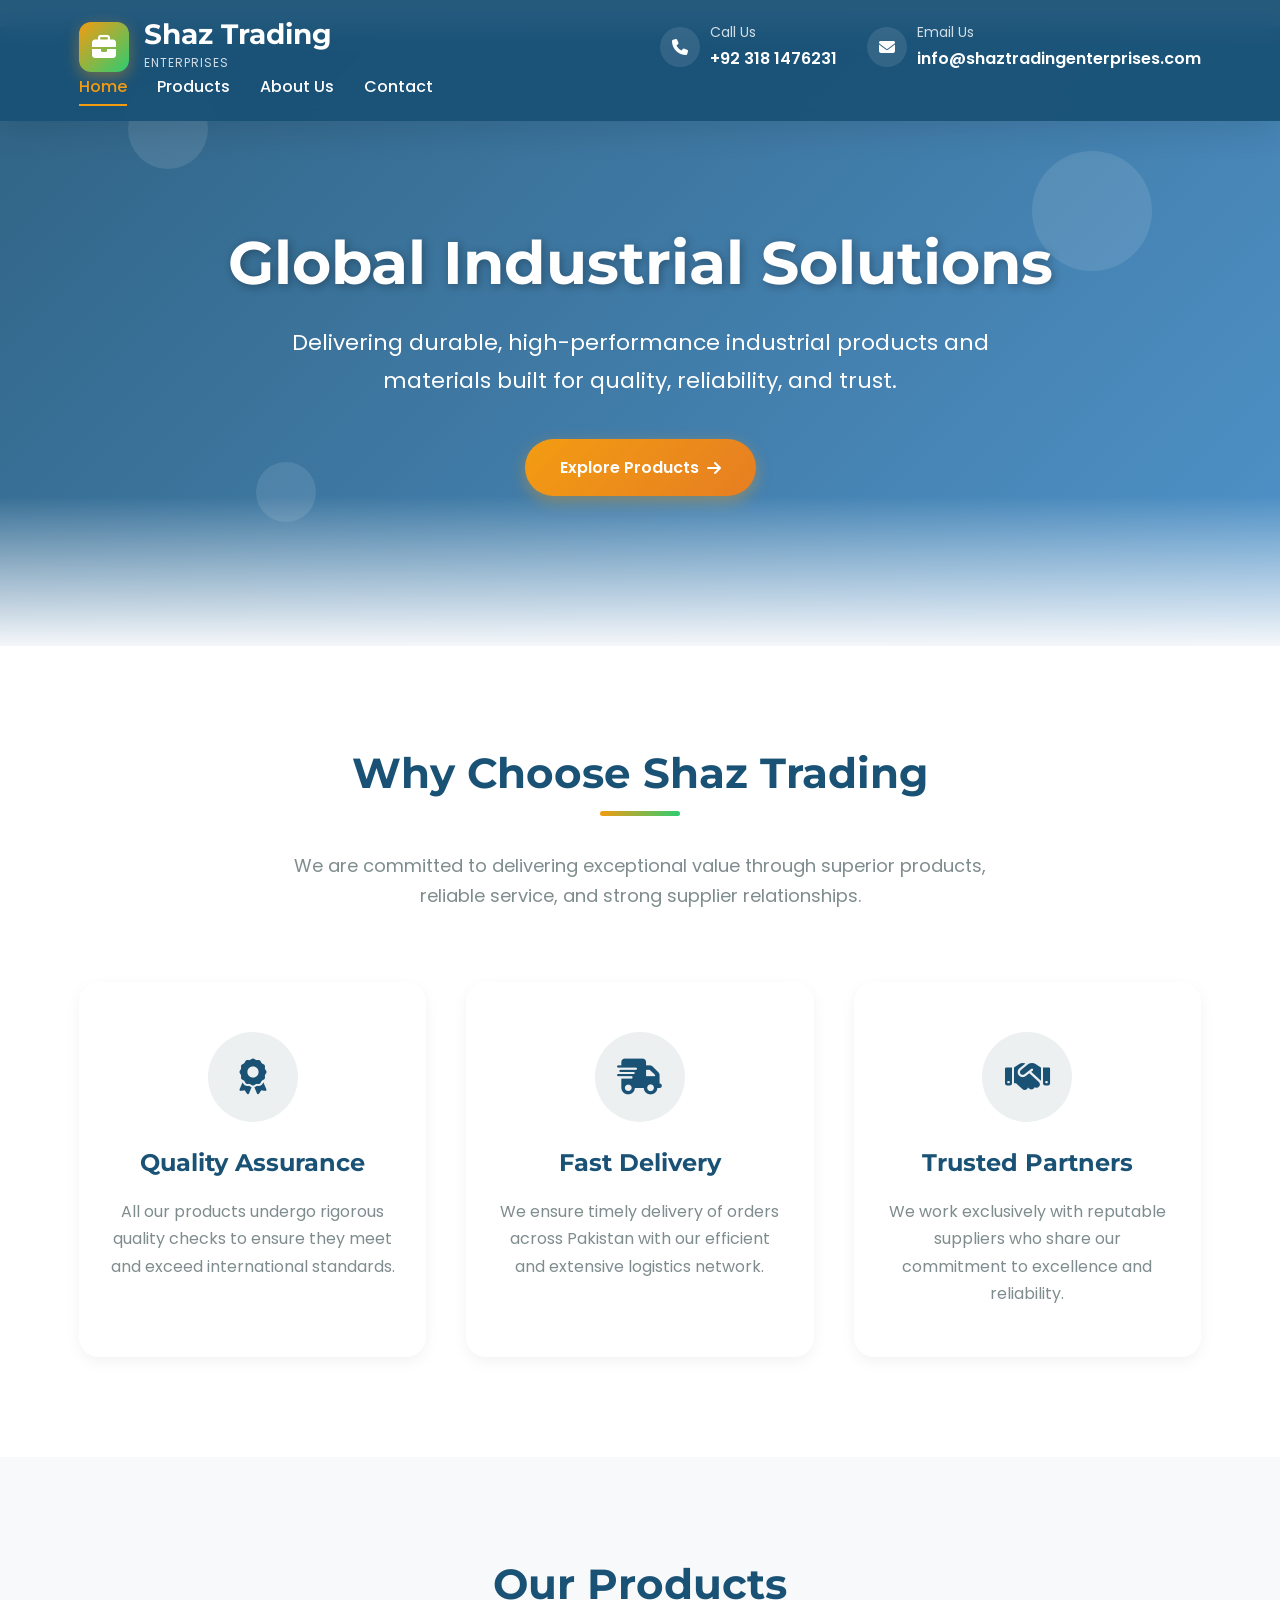
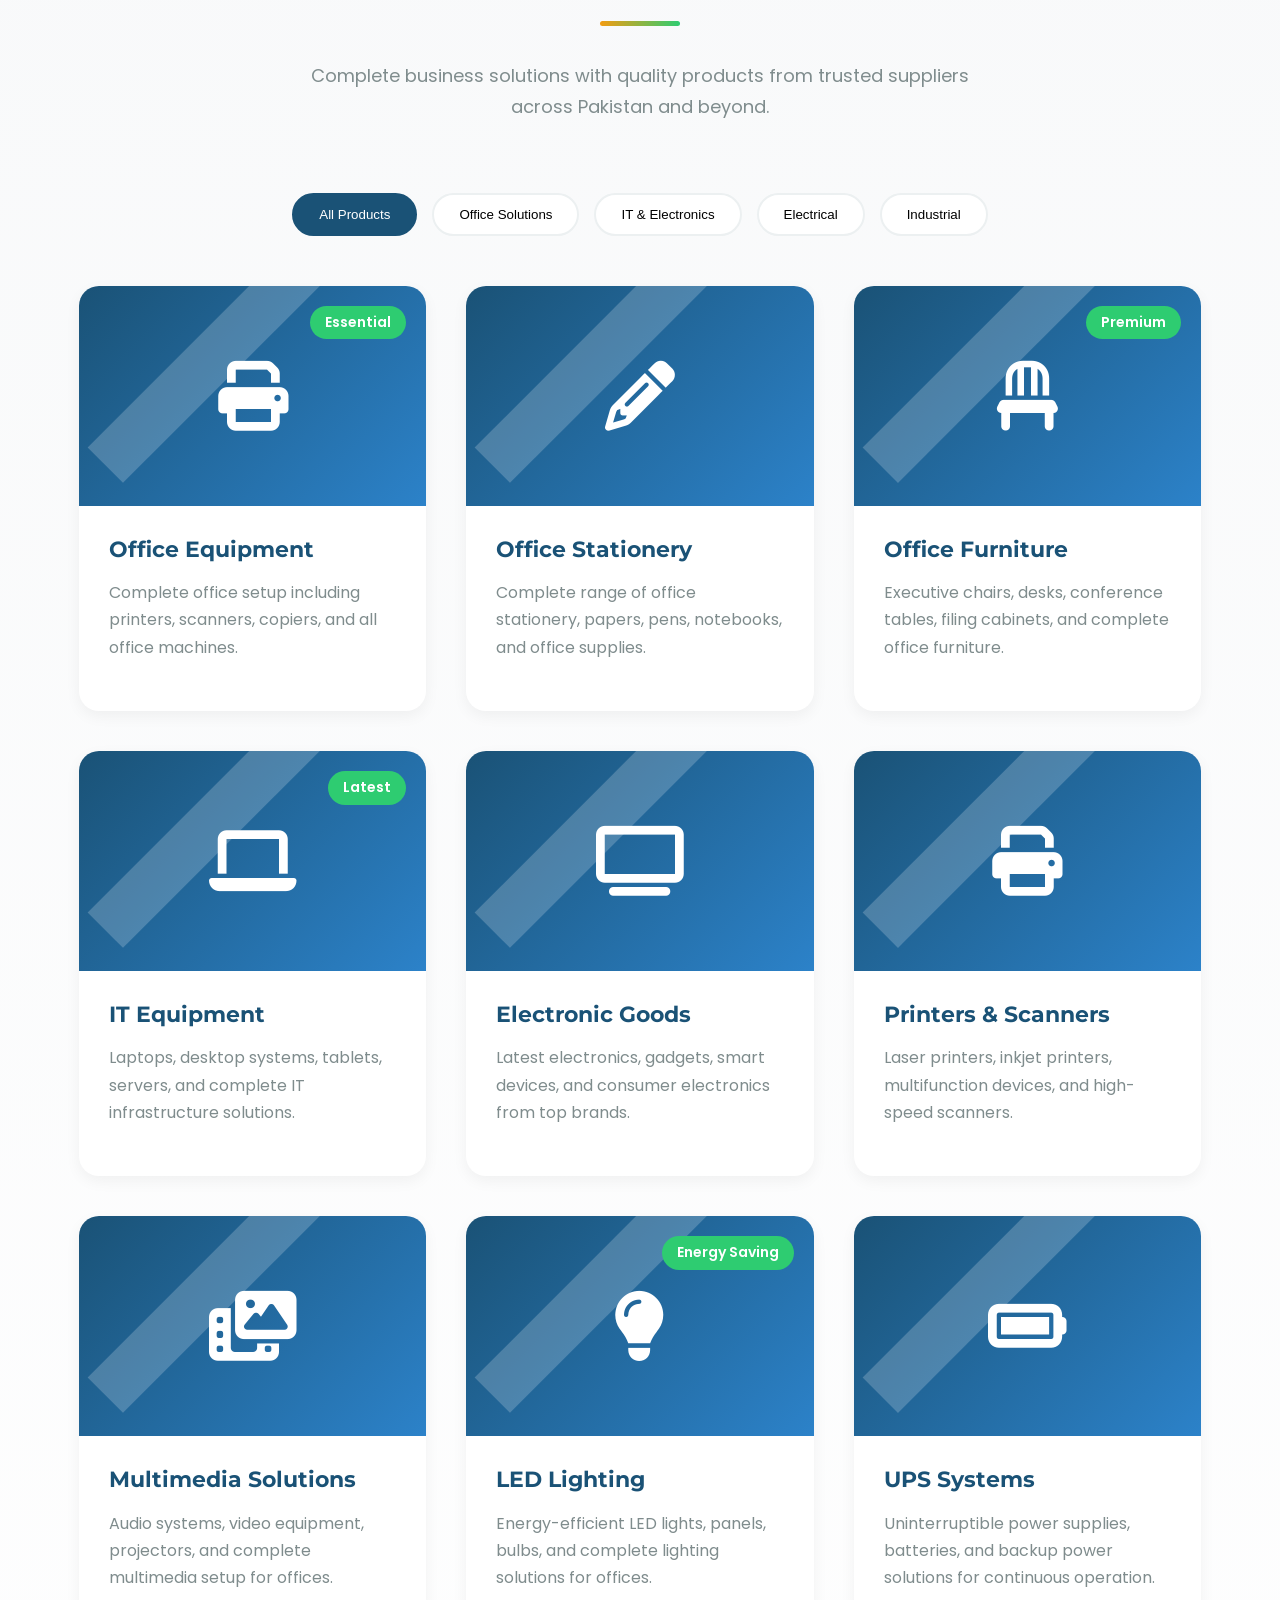
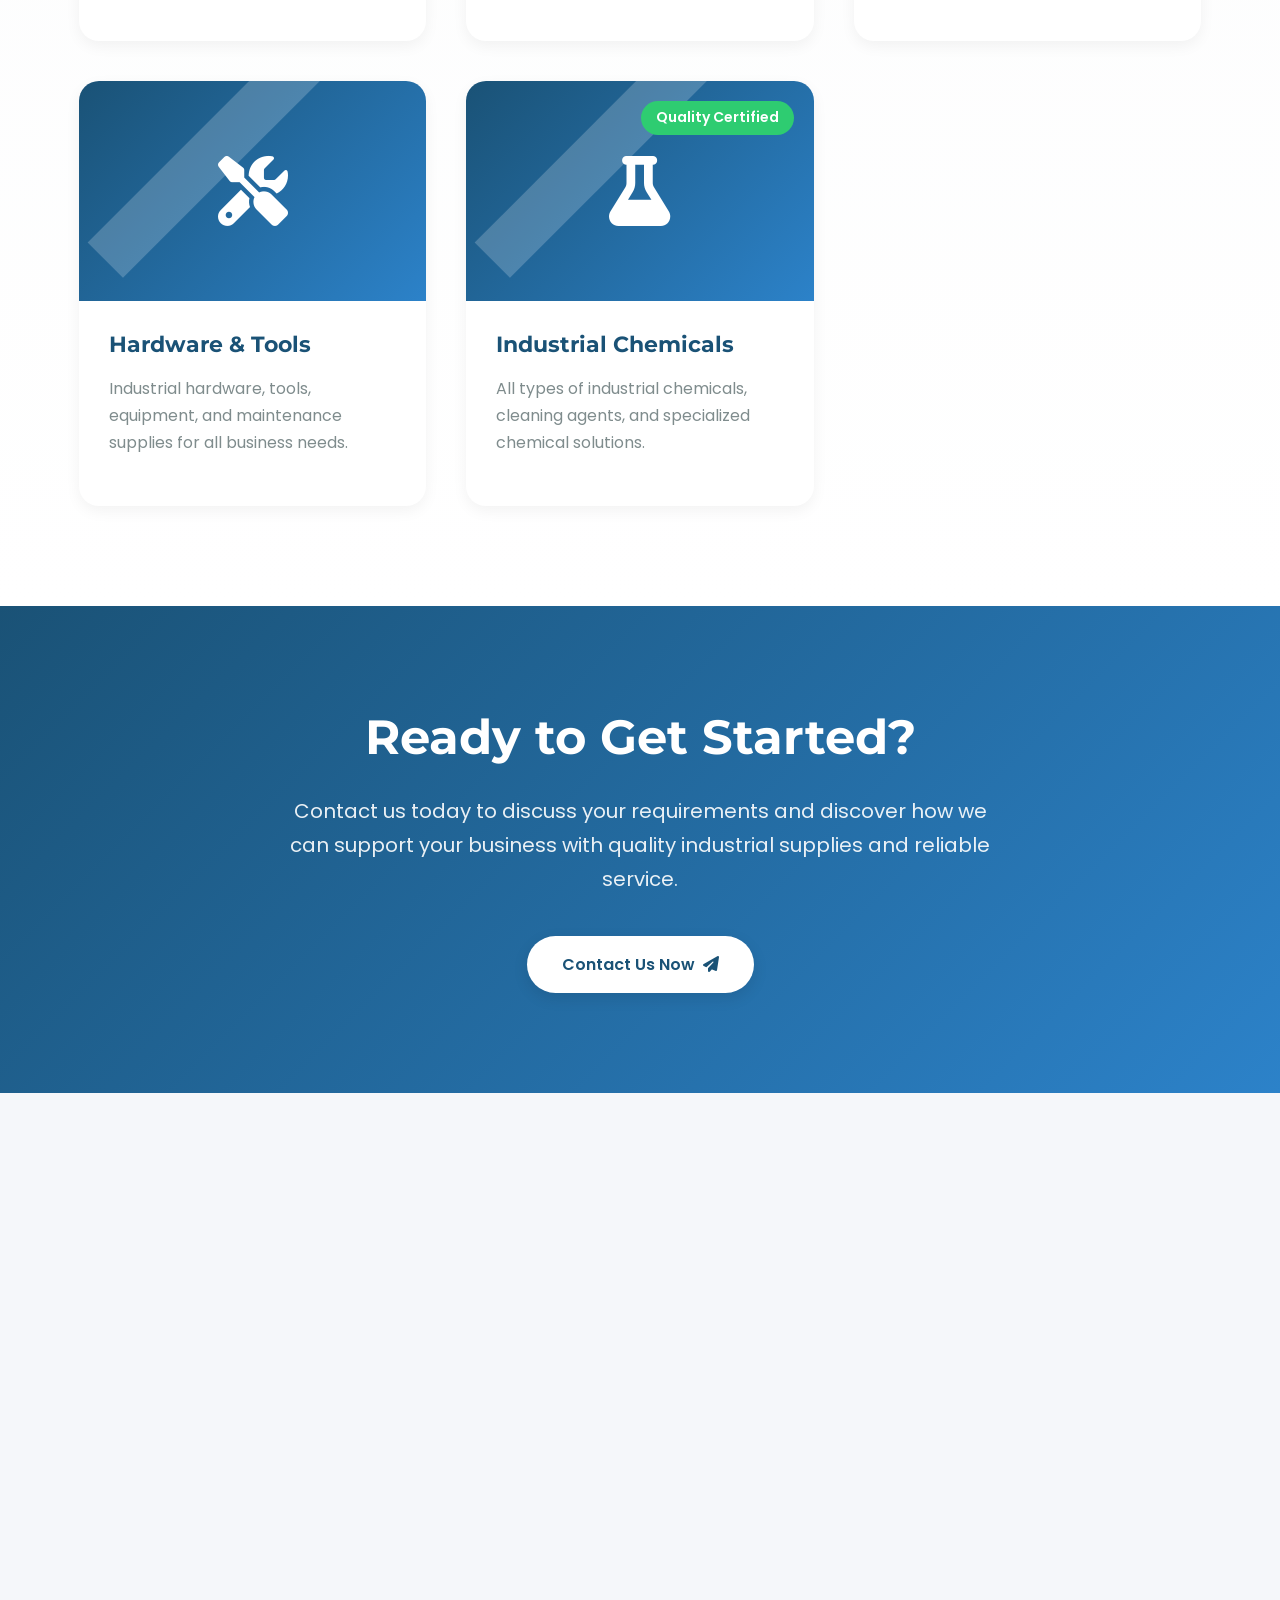
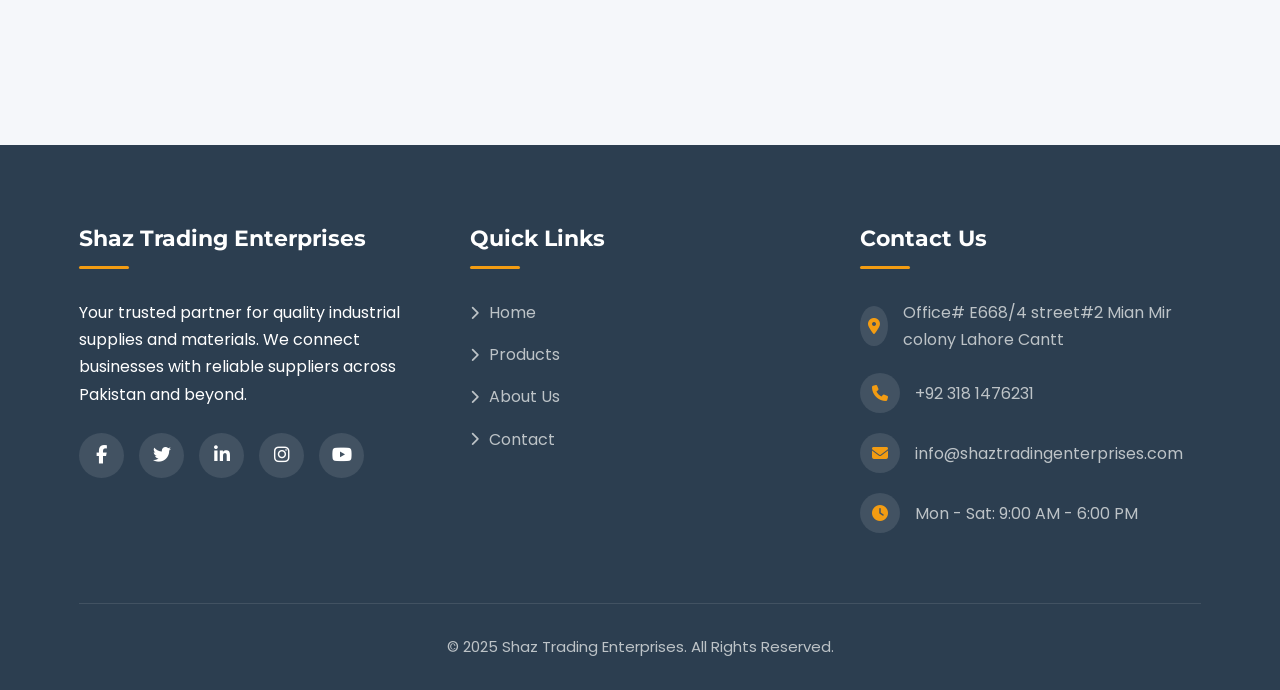
==== commit 1523e676: "updated" ====
--- a/index.html
+++ b/index.html
@@ -1,6 +1,5 @@
 <!DOCTYPE html>
 <html lang="en">
-
 <head>
     <meta charset="UTF-8">
     <meta name="viewport" content="width=device-width, initial-scale=1.0">
@@ -617,206 +616,7 @@
             color: var(--secondary);
         }
 
-        /* Suppliers Section */
-        .suppliers-section {
-            background-color: white;
-            position: relative;
-        }
-
-        .suppliers-grid {
-            display: grid;
-            grid-template-columns: repeat(auto-fill, minmax(350px, 1fr));
-            gap: 40px;
-        }
-
-        .supplier-card {
-            background-color: white;
-            border-radius: 20px;
-            overflow: hidden;
-            box-shadow: var(--shadow-light);
-            transition: var(--transition);
-            position: relative;
-        }
-
-        .supplier-card:hover {
-            transform: translateY(-15px);
-            box-shadow: var(--shadow);
-        }
-
-        .supplier-img {
-            height: 200px;
-            background: linear-gradient(135deg, var(--primary), var(--primary-light));
-            display: flex;
-            align-items: center;
-            justify-content: center;
-            color: white;
-            font-size: 70px;
-            position: relative;
-        }
-
-        .supplier-info {
-            padding: 30px;
-        }
-
-        .supplier-info h3 {
-            font-size: 24px;
-            margin-bottom: 15px;
-            color: var(--primary);
-        }
-
-        .supplier-info p {
-            color: var(--gray);
-            margin-bottom: 20px;
-        }
-
-        .supplier-contact {
-            display: flex;
-            flex-direction: column;
-            gap: 12px;
-            margin-top: 20px;
-        }
-
-        .supplier-contact div {
-            display: flex;
-            align-items: center;
-            gap: 12px;
-        }
-
-        .supplier-contact i {
-            width: 40px;
-            height: 40px;
-            background: var(--gray-light);
-            border-radius: 50%;
-            display: flex;
-            align-items: center;
-            justify-content: center;
-            color: var(--primary);
-        }
-
-        /* Testimonials Section */
-        .testimonials-section {
-            background: linear-gradient(135deg, var(--primary), var(--primary-light));
-            color: white;
-            position: relative;
-            overflow: hidden;
-        }
-
-        .testimonials-section:before {
-            content: '';
-            position: absolute;
-            top: 0;
-            left: 0;
-            width: 100%;
-            height: 100%;
-            background: url('https://images.unsplash.com/photo-1557804506-669a67965ba0?ixlib=rb-1.2.1&auto=format&fit=crop&w=1350&q=80');
-            background-size: cover;
-            background-position: center;
-            opacity: 0.1;
-        }
-
-        .testimonials-section .section-title h2 {
-            color: white;
-        }
-
-        .testimonials-section .section-title h2:after {
-            background: var(--secondary);
-        }
-
-        .testimonials-container {
-            max-width: 900px;
-            margin: 0 auto;
-            position: relative;
-        }
-
-        .testimonial-slide {
-            background: rgba(255, 255, 255, 0.1);
-            padding: 50px;
-            border-radius: 20px;
-            text-align: center;
-            backdrop-filter: blur(10px);
-            display: none;
-            border: 1px solid rgba(255, 255, 255, 0.2);
-            box-shadow: 0 10px 30px rgba(0, 0, 0, 0.1);
-        }
-
-        .testimonial-slide.active {
-            display: block;
-            animation: fadeIn 1s;
-        }
-
-        .testimonial-avatar {
-            width: 80px;
-            height: 80px;
-            border-radius: 50%;
-            margin: 0 auto 20px;
-            border: 4px solid rgba(255, 255, 255, 0.3);
-            overflow: hidden;
-        }
-
-        .testimonial-avatar img {
-            width: 100%;
-            height: 100%;
-            object-fit: cover;
-        }
-
-        .testimonial-text {
-            font-style: italic;
-            margin-bottom: 25px;
-            font-size: 20px;
-            line-height: 1.6;
-            position: relative;
-        }
-
-        .testimonial-text:before,
-        .testimonial-text:after {
-            content: '"';
-            font-size: 60px;
-            color: rgba(255, 255, 255, 0.3);
-            position: absolute;
-            line-height: 1;
-        }
-
-        .testimonial-text:before {
-            top: -20px;
-            left: -30px;
-        }
-
-        .testimonial-text:after {
-            bottom: -50px;
-            right: -30px;
-        }
-
-        .testimonial-author {
-            font-weight: 600;
-            font-size: 18px;
-            margin-bottom: 5px;
-        }
-
-        .testimonial-company {
-            color: var(--secondary);
-            font-weight: 500;
-        }
-
-        .testimonial-nav {
-            display: flex;
-            justify-content: center;
-            gap: 15px;
-            margin-top: 40px;
-        }
-
-        .testimonial-dot {
-            width: 15px;
-            height: 15px;
-            border-radius: 50%;
-            background: rgba(255, 255, 255, 0.3);
-            cursor: pointer;
-            transition: var(--transition);
-        }
-
-        .testimonial-dot.active {
-            background: white;
-            transform: scale(1.2);
-        }
+        
 
         /* CTA Section */
         .cta-section {
@@ -1227,7 +1027,7 @@
                         </div>
                         <div class="contact-details">
                             <span>Email Us</span>
-                            <span>info@shaztrading.com</span>
+                            <span>info@shaztradingenterprises.com</span>
                         </div>
                     </div>
                 </div>
@@ -1293,8 +1093,8 @@
                 <ul>
                     <li><a href="#home" class="active">Home</a></li>
                     <li><a href="#products">Products</a></li>
-                    <li><a href="#about">About Us</a></li>
-                    <li><a href="#contact">Contact</a></li>
+                    <li><a href="aboutus.html">About Us</a></li>
+                    <li><a href="contact.html">Contact</a></li>
                 </ul>
             </nav>
         </div>
@@ -1369,7 +1169,7 @@
     <section class="products-section" id="products">
         <div class="container">
             <div class="section-title">
-                <h2>Our Products & Services</h2>
+                <h2>Our Products </h2>
                 <p>Complete business solutions with quality products from trusted suppliers across Pakistan and beyond.
                 </p>
             </div>
@@ -1512,7 +1312,7 @@
         </div>
     </section>
 
-    <!-- About Us Section -->
+    <!-- About Us Section 
 <section class="about-section" id="about">
     <div class="container">
         <div class="about-header">
@@ -1579,7 +1379,7 @@
 }
 </style>
 
-            
+            <!--
             <div class="about-strengths">
                 <h3>Our Strengths</h3>
                 <div class="strengths-grid">
@@ -1835,7 +1635,7 @@
 }
 </style>
 
-    <!-- Suppliers Section 
+     Suppliers Section 
     <section class="suppliers-section" id="suppliers">
         <div class="container">
             <div class="section-title">
@@ -1958,6 +1758,18 @@
             </div>
         </div>
     </section>
+<br>
+<br>
+<br>
+<br>
+<br>
+<br>
+<br>
+<br>
+<br>
+<br>
+<br>
+<br>
 
      CTA Section -->
     <section class="cta-section">
@@ -1970,9 +1782,34 @@
             </div>
         </div>
     </section>
-
-
-    <!-- Contact Section -->
+<br>
+<br>
+<br>
+<br>
+<br>
+<br>
+<br>
+<br>
+<br>
+<br>
+<br>
+<br>
+<br>
+<br>
+<br>
+<br>
+<br>
+<br>
+<br>
+<br>
+<br>
+<br>
+<br>
+
+<br>
+
+
+    <!-- Contact Section 
     <section class="contact-section" id="contact">
         <div class="container">
             <div class="section-title">
@@ -1982,11 +1819,11 @@
 
 
 
-            <!-- Contact Section -->
+             Contact Section 
             <section class="contact-section" id="contact">
                 <div class="container">
                     <div class="contact-container">
-                        <!-- Left Side - Brand & Info -->
+                     Left Side - Brand & Info 
                         <div class="contact-brand">
                             <div class="brand-header">
                                 <h1 class="brand-title">Shaz Trading</h1>
@@ -2015,8 +1852,7 @@
                             </div>
                         </div>
 
-                        <!-- Right Side - Contact Form -->
-                       <!-- Right Side - Contact Form -->
+                         Right Side - Contact Form 
 <div class="contact-form-wrapper">
     <div class="contact-form">
         <form class="form" id="contactForm">
@@ -2058,8 +1894,7 @@
             <button type="submit" class="submit-btn">
                 Send Message <i class="fas fa-paper-plane"></i>
             </button>
-            
-            <!-- Thank You Message -->
+   
             <div id="thankYouBox" style="display:none; background:#2ecc71; color:white; padding:15px; text-align:center; border-radius:10px; margin-top:20px; font-weight:600;">
                 ✅ Thank you! Hamara numainda jald hi aap se rabta karega.
             </div>
@@ -2067,8 +1902,7 @@
     </div>
 </div>
 
-
-                <!-- Contact Preference Modal 
+Contact Preference Modal 
                 <div id="contactModal" class="modal">
                     <div class="modal-content">
                         <span class="close-btn">&times;</span>
@@ -2728,7 +2562,7 @@
                         </div>
                         <div>
                             <i class="fas fa-envelope"></i>
-                            <span>info@shaztrading.com</span>
+                            <span>info@shaztradingenterprises.com</span>
                         </div>
                         <div>
                             <i class="fas fa-clock"></i>
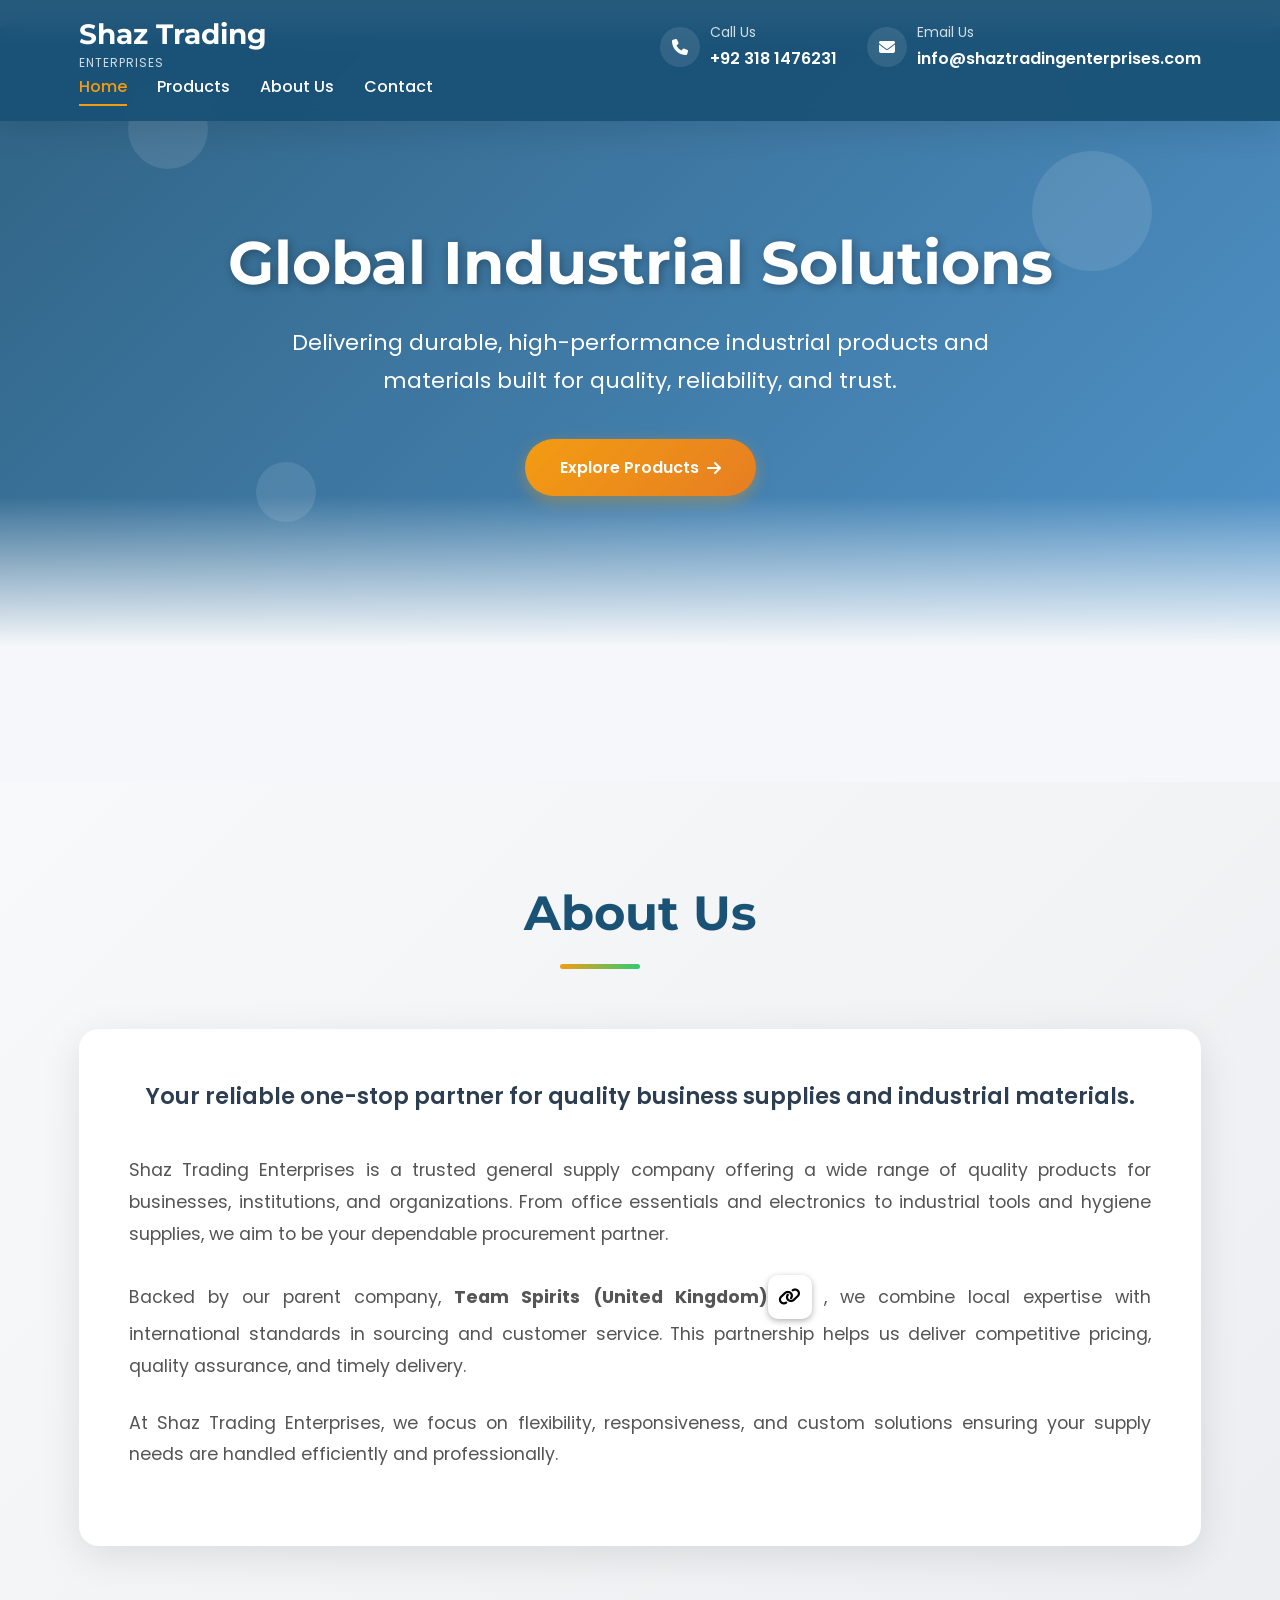
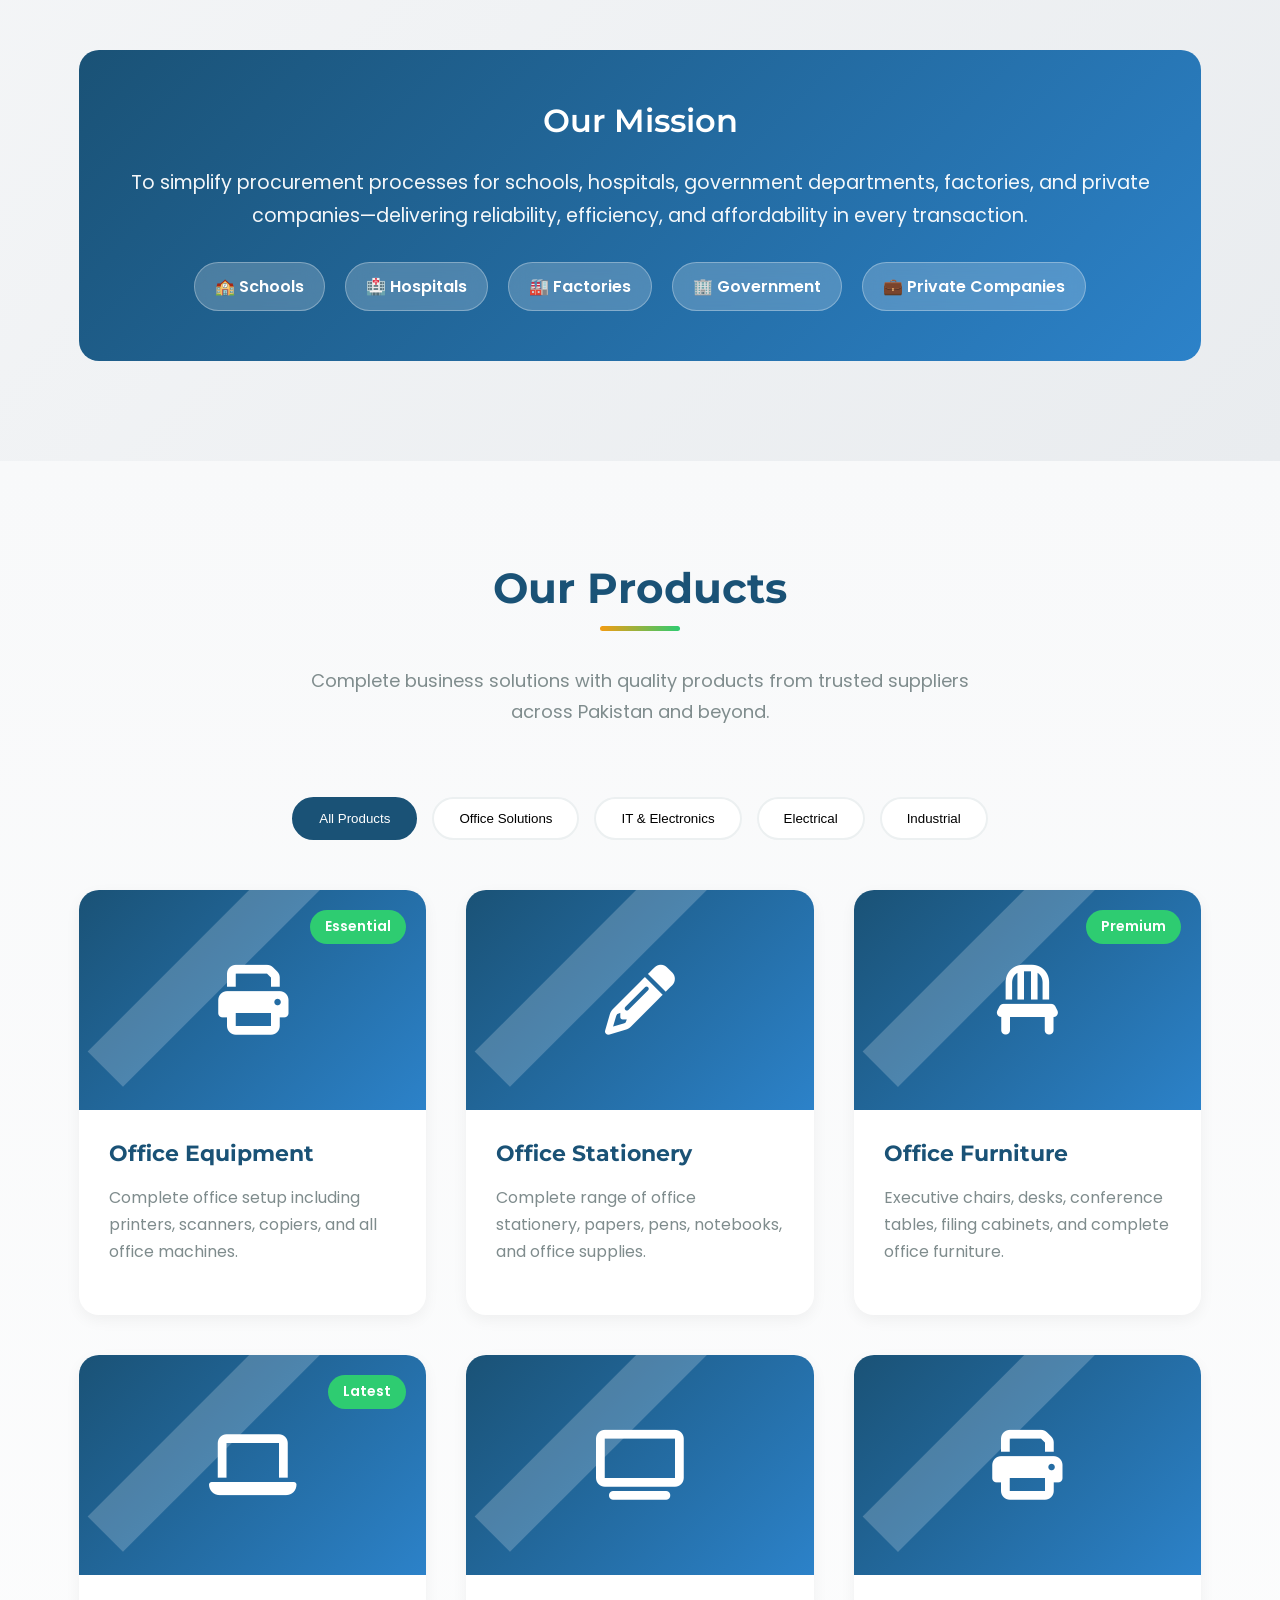
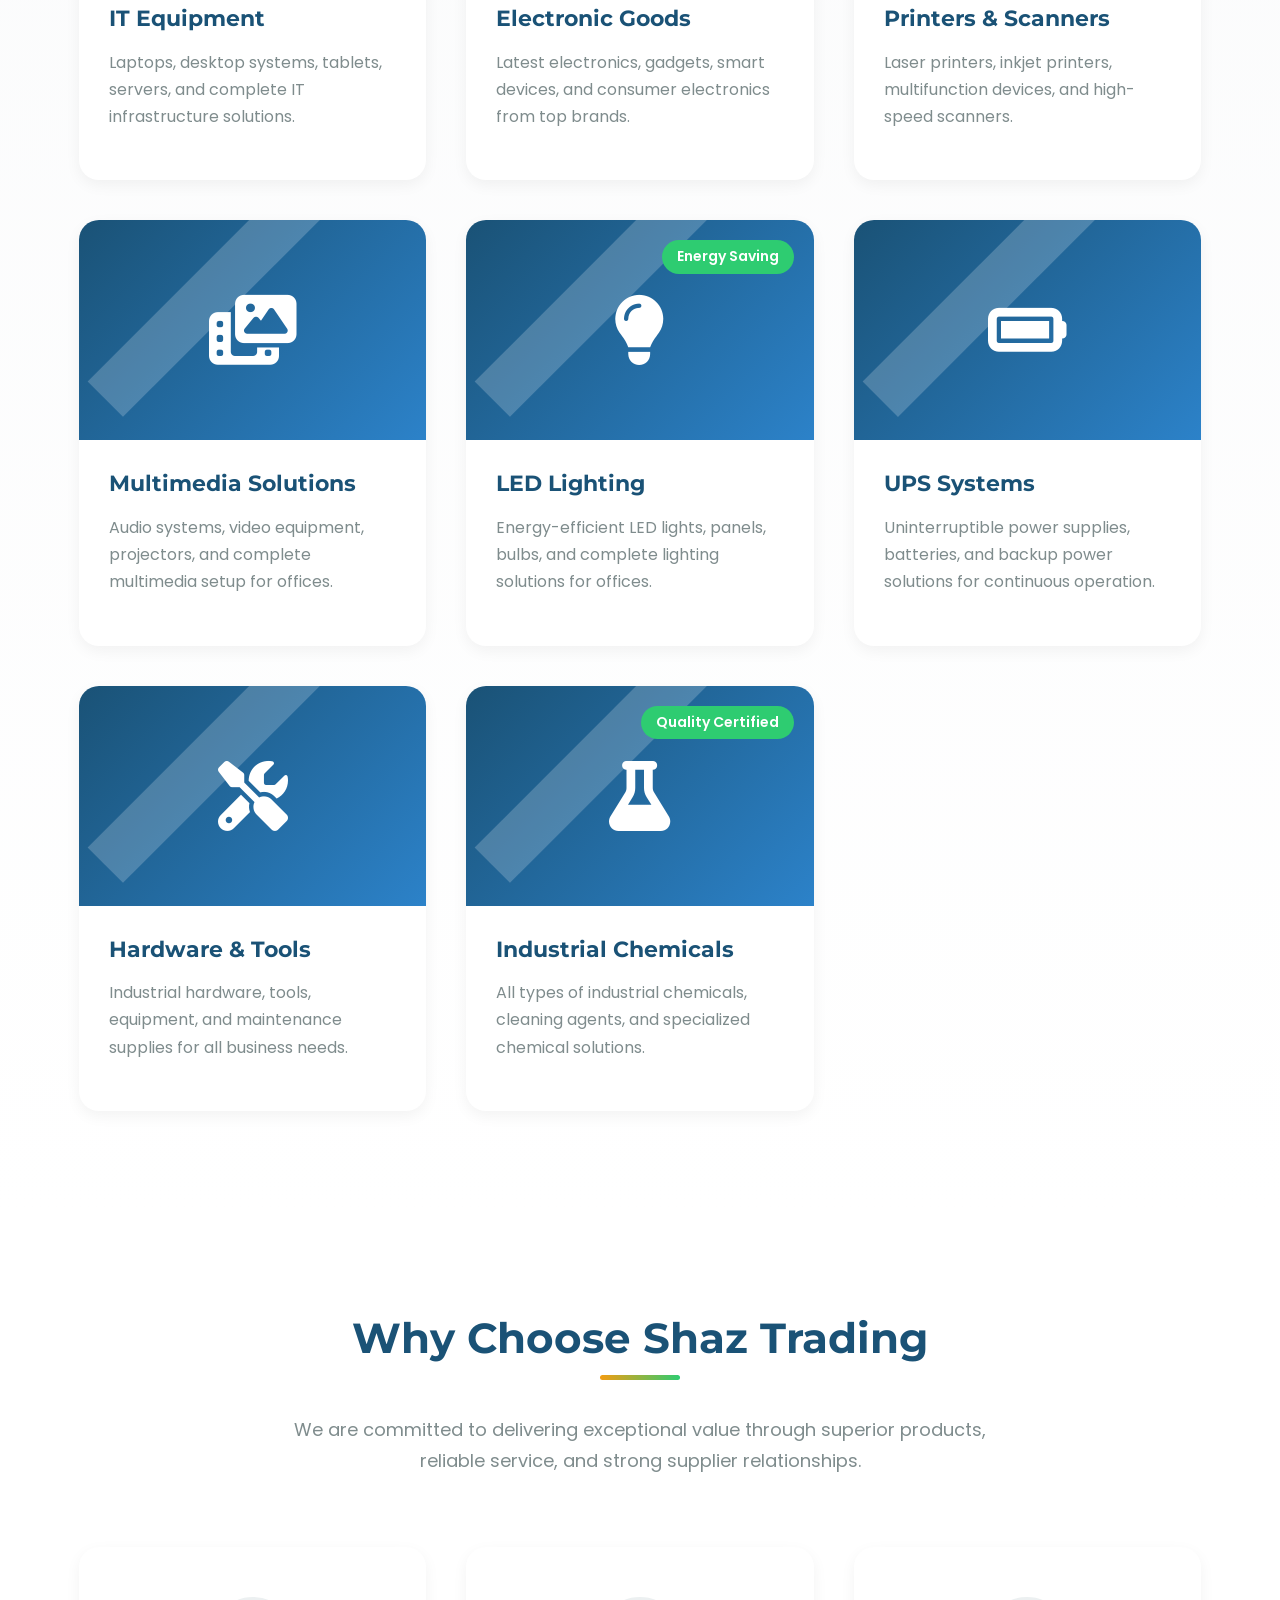
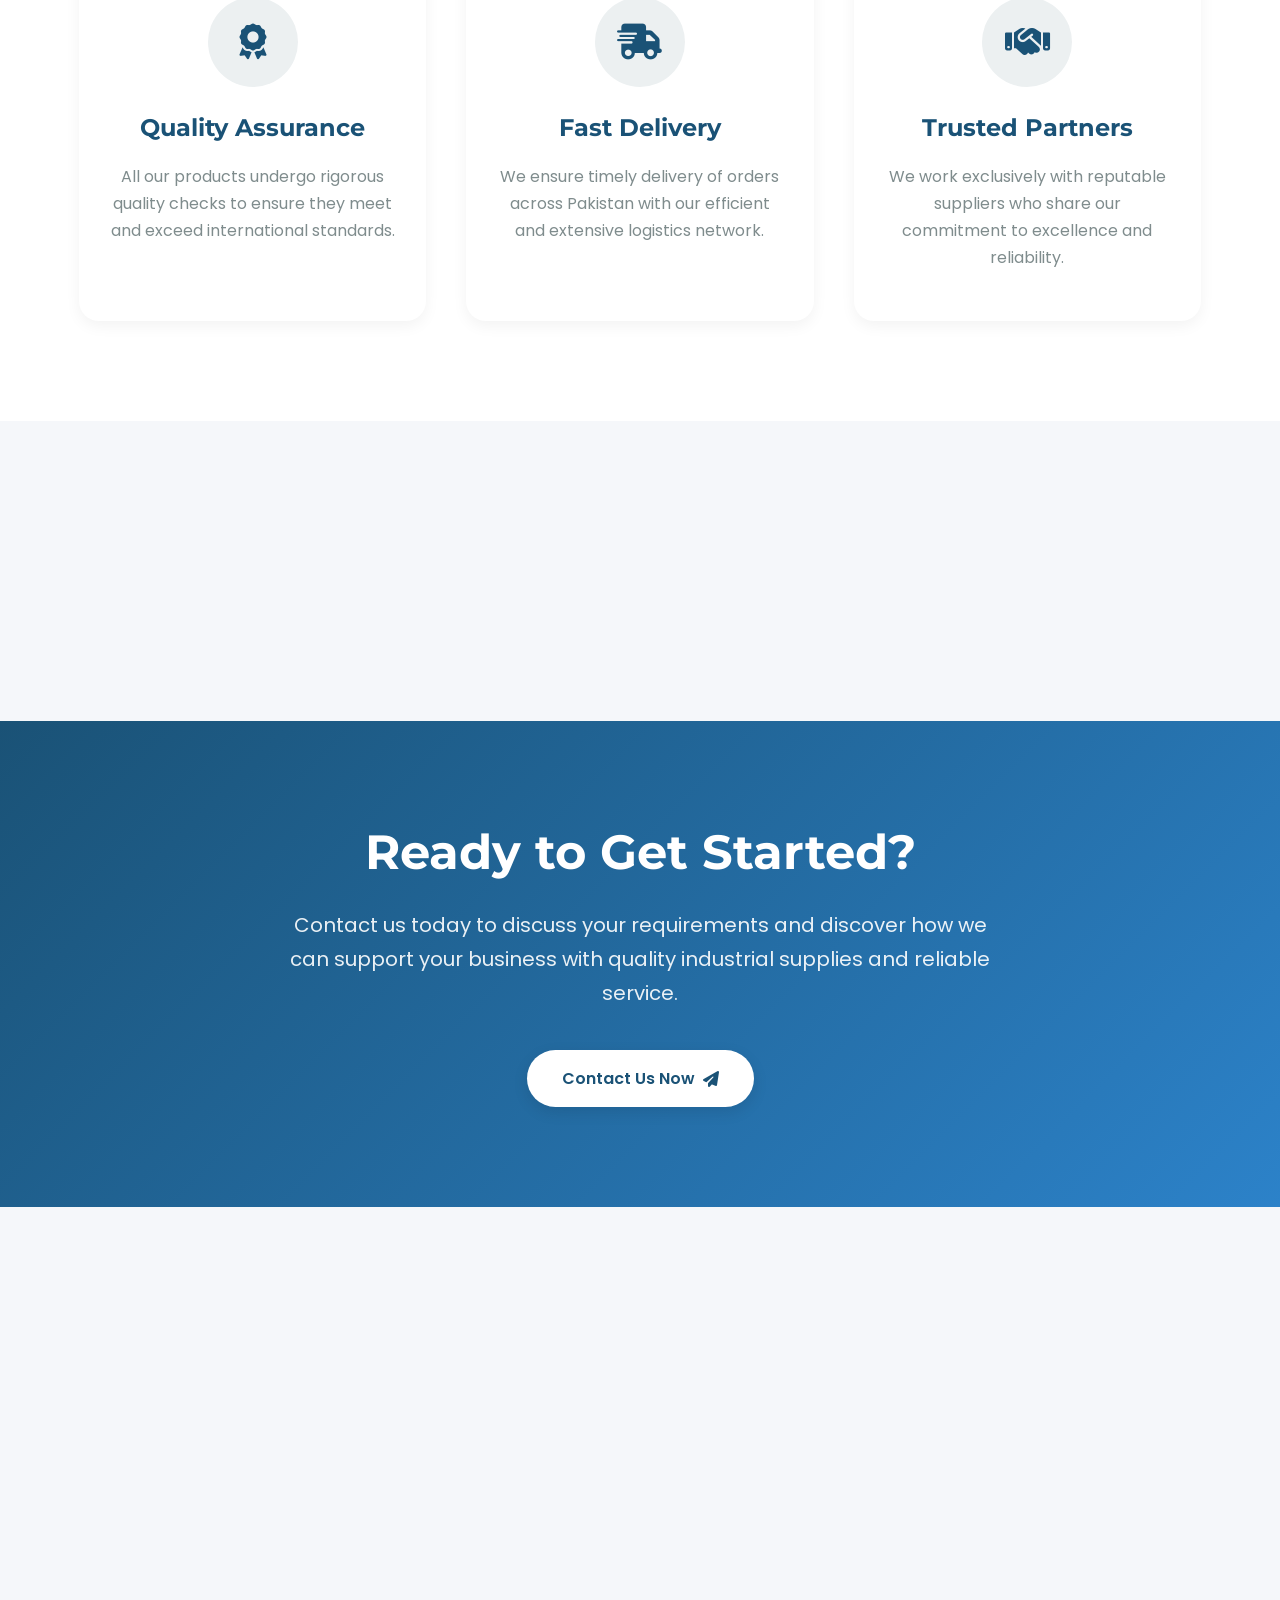
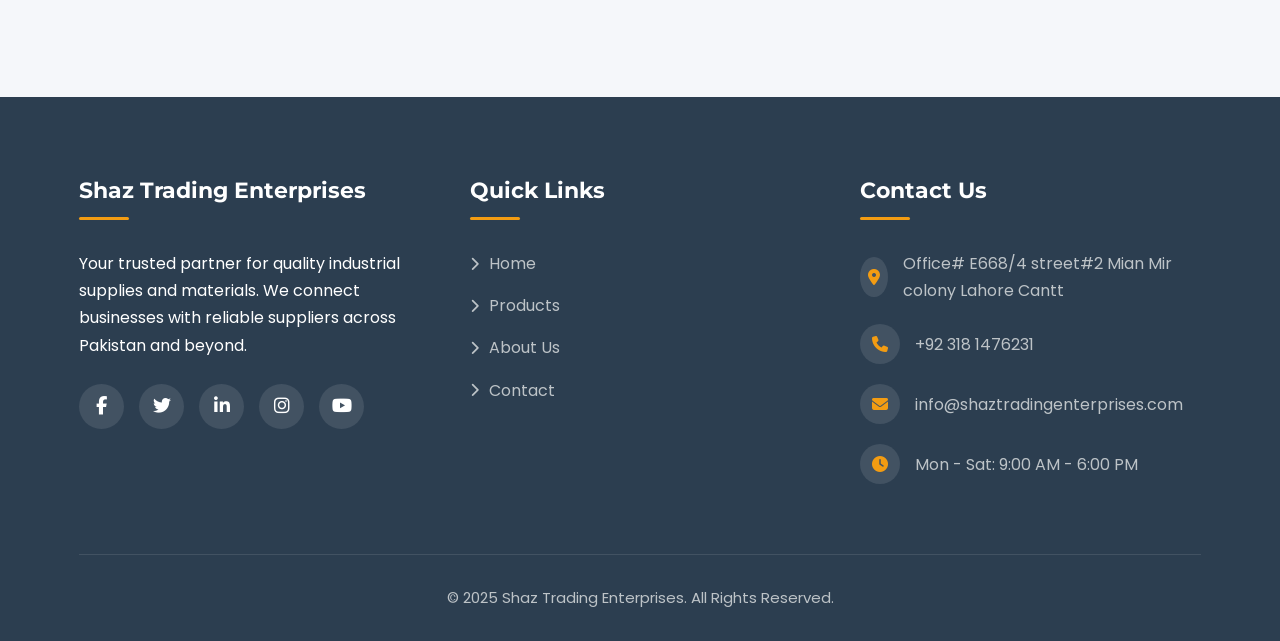
==== commit d2e24ea1: "updated" ====
--- a/index.html
+++ b/index.html
@@ -1,5 +1,6 @@
 <!DOCTYPE html>
 <html lang="en">
+
 <head>
     <meta charset="UTF-8">
     <meta name="viewport" content="width=device-width, initial-scale=1.0">
@@ -616,7 +617,7 @@
             color: var(--secondary);
         }
 
-        
+
 
         /* CTA Section */
         .cta-section {
@@ -1003,9 +1004,9 @@
         <div class="container">
             <div class="header-content">
                 <div class="logo">
-                    <div class="logo-icon">
-                        <i class="fas fa-briefcase"></i>
-                    </div>
+                    <!-- <div class="logo-icon">
+                      <i class="fas fa-briefcase"></i>
+                    </div>-->
                     <div class="logo-text">
                         <h1>Shaz Trading</h1>
                         <span>ENTERPRISES</span>
@@ -1033,57 +1034,59 @@
                 </div>
 
                 <style>
- /* Mobile View Only */
-@media (max-width: 768px) {
-    /* Contact info hide on mobile */
-    .contact-info {
-        display: none;
-    }
-    
-    /* Mobile menu button show on right side */
-    .mobile-menu-btn {
-        display: block;
-        margin-left: auto;
-        background: none;
-        border: none;
-        color: white;
-        font-size: 1.5em;
-        cursor: pointer;
-        padding: 10px;
-    }
-}
-
-/* Desktop View - Everything remains EXACTLY same */
-@media (min-width: 769px) {
-    .contact-info {
-        display: flex; /* Show contact info */
-    }
-    
-    .mobile-menu-btn {
-        display: none; /* Hide menu button */
-    }
-}@media (max-width: 768px) {
-    .contact-info {
-        display: none !important;
-    }
-    
-    .mobile-menu-btn {
-        display: block !important;
-        position: fixed !important;
-        right: 20px !important;
-        top: 20px !important;
-        background: #1a5276 !important;
-        border: none !important;
-        color: white !important;
-        font-size: 1.5em !important;
-        padding: 12px !important;
-        border-radius: 5px !important;
-        z-index: 9999 !important;
-    }
-}
-
-
-
+                    /* Mobile View Only */
+                    @media (max-width: 768px) {
+
+                        /* Contact info hide on mobile */
+                        .contact-info {
+                            display: none;
+                        }
+
+                        /* Mobile menu button show on right side */
+                        .mobile-menu-btn {
+                            display: block;
+                            margin-left: auto;
+                            background: none;
+                            border: none;
+                            color: white;
+                            font-size: 1.5em;
+                            cursor: pointer;
+                            padding: 10px;
+                        }
+                    }
+
+                    /* Desktop View - Everything remains EXACTLY same */
+                    @media (min-width: 769px) {
+                        .contact-info {
+                            display: flex;
+                            /* Show contact info */
+                        }
+
+                        .mobile-menu-btn {
+                            display: none;
+                            /* Hide menu button */
+                        }
+                    }
+
+                    @media (max-width: 768px) {
+                        .contact-info {
+                            display: none !important;
+                        }
+
+                        .mobile-menu-btn {
+                            display: block !important;
+                            position: fixed !important;
+                            right: 20px !important;
+                            top: 20px !important;
+                            background: #1a5276 !important;
+                            border: none !important;
+                            color: white !important;
+                            font-size: 1.5em !important;
+                            padding: 12px !important;
+                            border-radius: 5px !important;
+                            z-index: 9999 !important;
+                        }
+                    }
                 </style>
                 <button class="mobile-menu-btn">
                     <i class="fas fa-bars"></i>
@@ -1093,13 +1096,13 @@
                 <ul>
                     <li><a href="#home" class="active">Home</a></li>
                     <li><a href="#products">Products</a></li>
-                    <li><a href="aboutus.html">About Us</a></li>
+                    <li><a href="#about">About Us</a></li>
                     <li><a href="contact.html">Contact</a></li>
                 </ul>
             </nav>
         </div>
     </header>
-<br>
+    <br>
     <!-- Hero Section -->
     <section class="hero" id="home">
         <div class="floating-elements">
@@ -1120,50 +1123,374 @@
             </div>
         </div>
     </section>
-
-    <!-- Features Section -->
-    <section class="features-section">
+    <br>
+    <br>
+
+    <!--About Us Section -->
+    <br>
+    <br>
+    <br>
+    <section class="about-section" id="about">
         <div class="container">
-            <div class="section-title">
-                <h2>Why Choose Shaz Trading</h2>
-                <p>We are committed to delivering exceptional value through superior products, reliable service, and
-                    strong supplier relationships.</p>
+            <div class="about-header">
+                <h2>About Us</h2>
+                <div class="underline"></div>
             </div>
-            <div class="features-grid">
-                <div class="feature-card">
-                    <div class="feature-icon">
-                        <i class="fas fa-award"></i>
-                    </div>
-                    <h3>Quality Assurance</h3>
-                    <p>All our products undergo rigorous quality checks to ensure they meet and exceed international
-                        standards.</p>
-                </div>
-                <div class="feature-card">
-                    <div class="feature-icon">
-                        <i class="fas fa-shipping-fast"></i>
-                    </div>
-                    <h3>Fast Delivery</h3>
-                    <p>We ensure timely delivery of orders across Pakistan with our efficient and extensive logistics
-                        network.</p>
-                </div>
-                <div class="feature-card">
-                    <div class="feature-icon">
-                        <i class="fas fa-handshake"></i>
-                    </div>
-                    <h3>Trusted Partners</h3>
-                    <p>We work exclusively with reputable suppliers who share our commitment to excellence and
-                        reliability.</p>
-                </div>
-                <!--<div class="feature-card">
-                    <div class="feature-icon">
-                        <i class="fas fa-headset"></i>
-                    </div>
-                    <h3>24/7 Support</h3>
-                    <p>Our dedicated customer support team is always available to assist you with any queries or concerns.</p>
-                </div>-->
+
+            <div class="about-content">
+                <div class="about-main">
+                    <p class="lead-text">
+                        Your reliable one-stop partner for quality business supplies and industrial materials.
+                    </p>
+
+                    <div class="about-description">
+                        <p>
+                            Shaz Trading Enterprises is a trusted general supply company offering a wide range of
+                            quality products for businesses, institutions, and organizations. From office essentials and
+                            electronics to industrial tools and hygiene supplies, we aim to be your dependable
+                            procurement partner.
+                        </p>
+
+                        <p>
+                            Backed by our parent company, <strong>Team Spirits (United Kingdom)<a
+                                    href="https://www.team-spirits.co.uk/" class="site-icon" title="Visit our site">
+                                    <i class="fas fa-link"></i>
+                                </a>
+                            </strong>, we combine local expertise with international standards in sourcing and customer
+                            service.
+                            This partnership helps us deliver competitive pricing, quality assurance, and timely
+                            delivery.
+                        </p>
+
+                        <p>
+                            At Shaz Trading Enterprises, we focus on flexibility, responsiveness, and custom solutions
+                            ensuring
+                            your supply needs are handled efficiently and professionally.
+                        </p>
+                    </div>
+                </div>
+            </div>
+
+
+            <!-- Agar Font Awesome nahin loaded, to head mein ye add karein -->
+            <link rel="stylesheet" href="https://cdnjs.cloudflare.com/ajax/libs/font-awesome/6.5.0/css/all.min.css" />
+
+
+
+            <!-- CSS -->
+            <style>
+                /* ✅ Responsive Styles */
+                @media (max-width: 992px) {
+                    .about-main {
+                        padding: 30px;
+                    }
+
+                    .lead-text {
+                        font-size: 1.3rem;
+                    }
+                }
+
+                @media (max-width: 768px) {
+                    .about-content {
+                        padding: 40px 15px;
+                    }
+
+                    .about-main {
+                        padding: 25px;
+                    }
+
+                    .lead-text {
+                        font-size: 1.2rem;
+                    }
+
+                    .about-description p {
+                        font-size: 0.95rem;
+                    }
+                }
+
+                @media (max-width: 480px) {
+                    .about-main {
+                        padding: 20px;
+                    }
+
+                    .lead-text {
+                        font-size: 1.1rem;
+                    }
+
+                    .about-description p {
+                        font-size: 0.9rem;
+                    }
+                }
+
+                .site-icon {
+                    display: inline-flex;
+                    align-items: center;
+                    justify-content: center;
+                    width: 44px;
+                    height: 44px;
+                    background: #ffff;
+                    /* black background */
+                    color: black;
+                    /* golden yellow text/icon */
+                    border-radius: 10px;
+                    text-decoration: none;
+                    font-size: 18px;
+                    transition: transform 0.15s ease, box-shadow 0.15s ease;
+                    box-shadow: 0 2px 6px rgba(0, 0, 0, 0.3);
+                }
+
+                .site-icon:hover {
+                    transform: translateY(-3px);
+                    box-shadow: 0 6px 18px rgba(0, 0, 0, 0.45);
+                    filter: brightness(1.05);
+                }
+            </style>
+
+            <br>
+            <br>
+
+
+
+            <div class="about-mission">
+                <div class="mission-card">
+                    <h3>Our Mission</h3>
+                    <p>
+                        To simplify procurement processes for schools, hospitals, government departments, factories,
+                        and private companies—delivering reliability, efficiency, and affordability in every
+                        transaction.
+                    </p>
+                    <div class="clients-list">
+                        <span>🏫 Schools</span>
+                        <span>🏥 Hospitals</span>
+                        <span>🏭 Factories</span>
+                        <span>🏢 Government</span>
+                        <span>💼 Private Companies</span>
+                    </div>
+                </div>
             </div>
         </div>
+        </div>
     </section>
+
+    <style>
+        .about-section {
+            padding: 100px 0;
+            background: linear-gradient(135deg, #f8f9fa 0%, #e9ecef 100%);
+            position: relative;
+
+        }
+
+        .about-header {
+            text-align: center;
+            margin-bottom: 60px;
+        }
+
+        .about-header h2 {
+            font-size: 3em;
+            color: #1a5276;
+            margin-bottom: 20px;
+            font-weight: 700;
+        }
+
+        .underline {
+            width: 80px;
+            height: 4px;
+            background: linear-gradient(135deg, #1a5276 0%, #2c82c9 100%);
+            margin: 0 auto;
+            border-radius: 2px;
+
+
+            justify-content: center;
+            width: 80px;
+            height: 5px;
+            background: linear-gradient(to right, var(--secondary), var(--accent));
+            bottom: -15px;
+            left: 50%;
+            transform: translateX(-50%);
+            border-radius: 5px;
+        }
+
+        @media (max-width: 600px) {
+            .underline {
+                width: 50px;
+                height: 4px;
+            }
+        }
+
+        .about-content {
+            max-width: 1200px;
+            margin: 0 auto;
+        }
+
+        .about-main {
+            background: white;
+            padding: 50px;
+            border-radius: 20px;
+            box-shadow: 0 10px 40px rgba(0, 0, 0, 0.1);
+            margin-bottom: 50px;
+        }
+
+        .lead-text {
+            font-size: 1.4em;
+            color: #2c3e50;
+            font-weight: 600;
+            text-align: center;
+            margin-bottom: 40px;
+            line-height: 1.6;
+        }
+
+        .about-description p {
+            font-size: 1.1em;
+            line-height: 1.8;
+            color: #555;
+            margin-bottom: 25px;
+            text-align: justify;
+        }
+
+        .about-strengths {
+            margin-bottom: 50px;
+        }
+
+        .about-strengths h3 {
+            text-align: center;
+            font-size: 2.2em;
+            color: #1a5276;
+            margin-bottom: 40px;
+            font-weight: 600;
+        }
+
+        .strengths-grid {
+            display: grid;
+            grid-template-columns: repeat(auto-fit, minmax(280px, 1fr));
+            gap: 30px;
+            margin-bottom: 50px;
+        }
+
+        .strength-card {
+            background: white;
+            padding: 35px 25px;
+            border-radius: 15px;
+            text-align: center;
+            box-shadow: 0 5px 20px rgba(0, 0, 0, 0.08);
+            transition: transform 0.3s ease, box-shadow 0.3s ease;
+            border: 1px solid #e9ecef;
+        }
+
+        .strength-card:hover {
+            transform: translateY(-10px);
+            box-shadow: 0 15px 40px rgba(26, 82, 118, 0.15);
+        }
+
+        .strength-icon {
+            font-size: 3em;
+            margin-bottom: 20px;
+        }
+
+        .strength-card h4 {
+            color: #1a5276;
+            font-size: 1.3em;
+            margin-bottom: 15px;
+            font-weight: 600;
+        }
+
+        .strength-card p {
+            color: #666;
+            line-height: 1.6;
+            font-size: 0.95em;
+        }
+
+        .about-mission {
+            background: linear-gradient(135deg, #1a5276 0%, #2c82c9 100%);
+            border-radius: 20px;
+            padding: 50px;
+            color: white;
+        }
+
+        .mission-card h3 {
+            font-size: 2em;
+            margin-bottom: 25px;
+            text-align: center;
+            font-weight: 600;
+        }
+
+        .mission-card p {
+            font-size: 1.2em;
+            line-height: 1.7;
+            text-align: center;
+            margin-bottom: 30px;
+            opacity: 0.95;
+        }
+
+        .clients-list {
+            display: flex;
+            justify-content: center;
+            flex-wrap: wrap;
+            gap: 20px;
+            margin-top: 30px;
+        }
+
+        .clients-list span {
+            background: rgba(255, 255, 255, 0.2);
+            padding: 10px 20px;
+            border-radius: 25px;
+            font-weight: 600;
+            backdrop-filter: blur(10px);
+            border: 1px solid rgba(255, 255, 255, 0.3);
+        }
+
+        /* Responsive Design */
+        @media (max-width: 768px) {
+            .about-section {
+                padding: 60px 0;
+            }
+
+            .about-header h2 {
+                font-size: 2.2em;
+            }
+
+            .about-main {
+                padding: 30px 20px;
+            }
+
+            .lead-text {
+                font-size: 1.2em;
+            }
+
+            .strengths-grid {
+                grid-template-columns: 1fr;
+                gap: 20px;
+            }
+
+            .about-mission {
+                padding: 30px 20px;
+            }
+
+            .clients-list {
+                gap: 10px;
+            }
+
+            .clients-list span {
+                padding: 8px 15px;
+                font-size: 0.9em;
+            }
+        }
+
+        @media (max-width: 480px) {
+            .about-header h2 {
+                font-size: 1.8em;
+            }
+
+            .mission-card h3 {
+                font-size: 1.6em;
+            }
+
+            .mission-card p {
+                font-size: 1em;
+            }
+        }
+    </style>
+
+
 
     <!-- Products Section -->
     <section class="products-section" id="products">
@@ -1312,1216 +1639,94 @@
         </div>
     </section>
 
-    <!-- About Us Section 
-<section class="about-section" id="about">
-    <div class="container">
-        <div class="about-header">
-            <h2>About Shaz Trading Enterprises</h2>
-            <div class="underline"></div>
-        </div>
-        
-        <div class="about-content">
-            <div class="about-main">
-                <p class="lead-text">
-                    Your trusted one-stop procurement partner for quality business supplies and industrial materials.
-                </p>
-                
-                <div class="about-description">
-                    <p>
-                        Shaz Trading Enterprises is a dynamic and reliable general supply company committed to providing 
-                        a wide range of quality products to businesses, institutions, and organizations across various sectors. 
-                        From office essentials and electronics to industrial equipment and hygiene supplies, we aim to be your 
-                        trusted procurement partner.
-                    </p>
-                    
-                    <p>
-                        Backed by our parent company, <strong>Team Spirits (based in the United Kingdom)<a href="https://www.team-spirits.co.uk/" class="site-icon" title="Visit our site">
-  <i class="fas fa-link"></i>
-</a>
-</strong>, we combine 
-                        local market expertise with international standards of professionalism, sourcing, and customer service. 
-                        This partnership strengthens our ability to deliver consistent value, competitive pricing, and timely delivery.
-                    </p>
-                    
-                    <p>
-                        At Shaz Trading Enterprises, we understand that every client has unique needs. That's why we focus on 
-                        flexibility, responsiveness, and tailored solutions—ensuring your supply requirements are met efficiently 
-                        and reliably.
-                    </p>
-                </div>
-            </div>
-
-            <!-- Agar Font Awesome nahin loaded, to head mein ye add karein -->
-<link rel="stylesheet" href="https://cdnjs.cloudflare.com/ajax/libs/font-awesome/6.5.0/css/all.min.css"/>
-
-
-
-<!-- CSS -->
-<style>
-.site-icon {
-  display: inline-flex;
-  align-items: center;
-  justify-content: center;
-  width:44px;
-  height:44px;
-  background:#ffff;              /* black background */
-  color:black;               /* golden yellow text/icon */
-  border-radius:10px;
-  text-decoration:none;
-  font-size:18px;
-  transition: transform 0.15s ease, box-shadow 0.15s ease;
-  box-shadow: 0 2px 6px rgba(0,0,0,0.3);
-}
-.site-icon:hover {
-  transform: translateY(-3px);
-  box-shadow: 0 6px 18px rgba(0,0,0,0.45);
-  filter: brightness(1.05);
-}
-</style>
-
-            <!--
-            <div class="about-strengths">
-                <h3>Our Strengths</h3>
-                <div class="strengths-grid">
-                    <div class="strength-card">
-                        <div class="strength-icon">📦</div>
-                        <h4>Wide Product Range</h4>
-                        <p>Comprehensive solutions covering multiple sectors and industries</p>
-                    </div>
-                    
-                    <div class="strength-card">
-                        <div class="strength-icon">🌐</div>
-                        <h4>Strong Network</h4>
-                        <p>Extensive sourcing network and reliable supplier partnerships</p>
-                    </div>
-                    
-                    <div class="strength-card">
-                        <div class="strength-icon">⭐</div>
-                        <h4>Quality Commitment</h4>
-                        <p>Dedicated to quality, reliability, and customer satisfaction</p>
-                    </div>
-                    
-                    <div class="strength-card">
-                        <div class="strength-icon">💬</div>
-                        <h4>Transparent Communication</h4>
-                        <p>Clear, honest, and ethical business practices</p>
-                    </div>
-                    
-                    <div class="strength-card">
-                        <div class="strength-icon">🇬🇧</div>
-                        <h4>International Backing</h4>
-                        <p>Supported by Team Spirits, UK with global standards</p>
-                    </div>
-                </div>
-            </div>
-            
-            <div class="about-mission">
-                <div class="mission-card">
-                    <h3>Our Mission</h3>
-                    <p>
-                        To simplify procurement processes for schools, hospitals, government departments, factories, 
-                        and private companies—delivering reliability, efficiency, and affordability in every transaction.
-                    </p>
-                    <div class="clients-list">
-                        <span>🏫 Schools</span>
-                        <span>🏥 Hospitals</span>
-                        <span>🏭 Factories</span>
-                        <span>🏢 Government</span>
-                        <span>💼 Private Companies</span>
-                    </div>
-                </div>
-            </div>
-        </div>
-    </div>
-</section>
-
-<style>
-.about-section {
-    padding: 100px 0;
-    background: linear-gradient(135deg, #f8f9fa 0%, #e9ecef 100%);
-    position: relative;
-}
-
-.about-header {
-    text-align: center;
-    margin-bottom: 60px;
-}
-
-.about-header h2 {
-    font-size: 3em;
-    color: #1a5276;
-    margin-bottom: 20px;
-    font-weight: 700;
-}
-
-.underline {
-    width: 80px;
-    height: 4px;
-    background: linear-gradient(135deg, #1a5276 0%, #2c82c9 100%);
-    margin: 0 auto;
-    border-radius: 2px;
-}
-
-.about-content {
-    max-width: 1200px;
-    margin: 0 auto;
-}
-
-.about-main {
-    background: white;
-    padding: 50px;
-    border-radius: 20px;
-    box-shadow: 0 10px 40px rgba(0,0,0,0.1);
-    margin-bottom: 50px;
-}
-
-.lead-text {
-    font-size: 1.4em;
-    color: #2c3e50;
-    font-weight: 600;
-    text-align: center;
-    margin-bottom: 40px;
-    line-height: 1.6;
-}
-
-.about-description p {
-    font-size: 1.1em;
-    line-height: 1.8;
-    color: #555;
-    margin-bottom: 25px;
-    text-align: justify;
-}
-
-.about-strengths {
-    margin-bottom: 50px;
-}
-
-.about-strengths h3 {
-    text-align: center;
-    font-size: 2.2em;
-    color: #1a5276;
-    margin-bottom: 40px;
-    font-weight: 600;
-}
-
-.strengths-grid {
-    display: grid;
-    grid-template-columns: repeat(auto-fit, minmax(280px, 1fr));
-    gap: 30px;
-    margin-bottom: 50px;
-}
-
-.strength-card {
-    background: white;
-    padding: 35px 25px;
-    border-radius: 15px;
-    text-align: center;
-    box-shadow: 0 5px 20px rgba(0,0,0,0.08);
-    transition: transform 0.3s ease, box-shadow 0.3s ease;
-    border: 1px solid #e9ecef;
-}
-
-.strength-card:hover {
-    transform: translateY(-10px);
-    box-shadow: 0 15px 40px rgba(26, 82, 118, 0.15);
-}
-
-.strength-icon {
-    font-size: 3em;
-    margin-bottom: 20px;
-}
-
-.strength-card h4 {
-    color: #1a5276;
-    font-size: 1.3em;
-    margin-bottom: 15px;
-    font-weight: 600;
-}
-
-.strength-card p {
-    color: #666;
-    line-height: 1.6;
-    font-size: 0.95em;
-}
-
-.about-mission {
-    background: linear-gradient(135deg, #1a5276 0%, #2c82c9 100%);
-    border-radius: 20px;
-    padding: 50px;
-    color: white;
-}
-
-.mission-card h3 {
-    font-size: 2em;
-    margin-bottom: 25px;
-    text-align: center;
-    font-weight: 600;
-}
-
-.mission-card p {
-    font-size: 1.2em;
-    line-height: 1.7;
-    text-align: center;
-    margin-bottom: 30px;
-    opacity: 0.95;
-}
-
-.clients-list {
-    display: flex;
-    justify-content: center;
-    flex-wrap: wrap;
-    gap: 20px;
-    margin-top: 30px;
-}
-
-.clients-list span {
-    background: rgba(255, 255, 255, 0.2);
-    padding: 10px 20px;
-    border-radius: 25px;
-    font-weight: 600;
-    backdrop-filter: blur(10px);
-    border: 1px solid rgba(255, 255, 255, 0.3);
-}
-
-/* Responsive Design */
-@media (max-width: 768px) {
-    .about-section {
-        padding: 60px 0;
-    }
-    
-    .about-header h2 {
-        font-size: 2.2em;
-    }
-    
-    .about-main {
-        padding: 30px 20px;
-    }
-    
-    .lead-text {
-        font-size: 1.2em;
-    }
-    
-    .strengths-grid {
-        grid-template-columns: 1fr;
-        gap: 20px;
-    }
-    
-    .about-mission {
-        padding: 30px 20px;
-    }
-    
-    .clients-list {
-        gap: 10px;
-    }
-    
-    .clients-list span {
-        padding: 8px 15px;
-        font-size: 0.9em;
-    }
-}
-
-@media (max-width: 480px) {
-    .about-header h2 {
-        font-size: 1.8em;
-    }
-    
-    .mission-card h3 {
-        font-size: 1.6em;
-    }
-    
-    .mission-card p {
-        font-size: 1em;
-    }
-}
-</style>
-
-     Suppliers Section 
-    <section class="suppliers-section" id="suppliers">
+    <!-- Features Section -->
+    <section class="features-section">
         <div class="container">
             <div class="section-title">
-                <h2>Our Supplier Network</h2>
-                <p>We work with a carefully selected network of suppliers who share our commitment to quality, reliability, and ethical business practices.</p>
+                <h2>Why Choose Shaz Trading</h2>
+                <p>We are committed to delivering exceptional value through superior products, reliable service, and
+                    strong supplier relationships.</p>
             </div>
-            <div class="suppliers-grid">
-                <div class="supplier-card">
-                    <div class="supplier-img">
-                        <i class="fas fa-industry"></i>
-                    </div>
-                    <div class="supplier-info">
-                        <h3>Global Materials Inc.</h3>
-                        <p>Leading provider of industrial raw materials with over 20 years of experience in the market.</p>
-                        <div class="supplier-contact">
-                            <div>
-                                <i class="fas fa-map-marker-alt"></i>
-                                <span>Karachi, Pakistan</span>
-                            </div>
-                            <div>
-                                <i class="fas fa-phone"></i>
-                                <span>+92 21 34567890</span>
-                            </div>
-                            <div>
-                                <i class="fas fa-envelope"></i>
-                                <span>contact@globalmaterials.com</span>
-                            </div>
-                        </div>
-                    </div>
-                </div>
-                
-                <div class="supplier-card">
-                    <div class="supplier-img">
-                        <i class="fas fa-tools"></i>
-                    </div>
-                    <div class="supplier-info">
-                        <h3>Precision Tools Ltd.</h3>
-                        <p>Specialists in high-quality industrial tools and equipment with international certifications.</p>
-                        <div class="supplier-contact">
-                            <div>
-                                <i class="fas fa-map-marker-alt"></i>
-                                <span>Lahore, Pakistan</span>
-                            </div>
-                            <div>
-                                <i class="fas fa-phone"></i>
-                                <span>+92 42 37654321</span>
-                            </div>
-                            <div>
-                                <i class="fas fa-envelope"></i>
-                                <span>info@precisiontools.com</span>
-                            </div>
-                        </div>
-                    </div>
-                </div>
-                
-                <div class="supplier-card">
-                    <div class="supplier-img">
-                        <i class="fas fa-bolt"></i>
-                    </div>
-                    <div class="supplier-info">
-                        <h3>Electro Power Solutions</h3>
-                        <p>Providers of electrical components and power systems with a focus on innovation and reliability.</p>
-                        <div class="supplier-contact">
-                            <div>
-                                <i class="fas fa-map-marker-alt"></i>
-                                <span>Islamabad, Pakistan</span>
-                            </div>
-                            <div>
-                                <i class="fas fa-phone"></i>
-                                <span>+92 51 23456789</span>
-                            </div>
-                            <div>
-                                <i class="fas fa-envelope"></i>
-                                <span>sales@electropower.com</span>
-                            </div>
-                        </div>
-                    </div>
-                </div>
+            <div class="features-grid">
+                <div class="feature-card">
+                    <div class="feature-icon">
+                        <i class="fas fa-award"></i>
+                    </div>
+                    <h3>Quality Assurance</h3>
+                    <p>All our products undergo rigorous quality checks to ensure they meet and exceed international
+                        standards.</p>
+                </div>
+                <div class="feature-card">
+                    <div class="feature-icon">
+                        <i class="fas fa-shipping-fast"></i>
+                    </div>
+                    <h3>Fast Delivery</h3>
+                    <p>We ensure timely delivery of orders across Pakistan with our efficient and extensive logistics
+                        network.</p>
+                </div>
+                <div class="feature-card">
+                    <div class="feature-icon">
+                        <i class="fas fa-handshake"></i>
+                    </div>
+                    <h3>Trusted Partners</h3>
+                    <p>We work exclusively with reputable suppliers who share our commitment to excellence and
+                        reliability.</p>
+                </div>
+                <!--<div class="feature-card">
+                    <div class="feature-icon">
+                        <i class="fas fa-headset"></i>
+                    </div>
+                    <h3>24/7 Support</h3>
+                    <p>Our dedicated customer support team is always available to assist you with any queries or concerns.</p>
+                </div>-->
             </div>
         </div>
     </section>
 
-     Testimonials Section 
-    <section class="testimonials-section">
-        <div class="container">
-            <div class="section-title">
-                <h2>What Our Clients Say</h2>
-                <p>We take pride in the long-term relationships we've built with our clients over the years.</p>
-            </div>
-            <div class="testimonials-container">
-                <div class="testimonial-slide active">
-                    <div class="testimonial-avatar">
-                        <img src="https://randomuser.me/api/portraits/men/32.jpg" alt="Ahmed Khan">
-                    </div>
-                    <p class="testimonial-text">Shaz Trading Enterprises has been our reliable partner for industrial supplies for over 5 years. Their product quality and customer service are exceptional. They always deliver on time and their technical support is outstanding.</p>
-                    <p class="testimonial-author">Ahmed Khan</p>
-                    <p class="testimonial-company">Khan Manufacturing Ltd.</p>
-                </div>
-                <div class="testimonial-slide">
-                    <div class="testimonial-avatar">
-                        <img src="https://randomuser.me/api/portraits/women/44.jpg" alt="Fatima Ali">
-                    </div>
-                    <p class="testimonial-text">The team at Shaz Trading always goes above and beyond to ensure we get the right products at competitive prices. Their knowledge of the industry and commitment to customer satisfaction is impressive. Highly recommended!</p>
-                    <p class="testimonial-author">Fatima Ali</p>
-                    <p class="testimonial-company">Ali Industries</p>
-                </div>
-                <div class="testimonial-slide">
-                    <div class="testimonial-avatar">
-                        <img src="https://randomuser.me/api/portraits/men/76.jpg" alt="Bilal Ahmed">
-                    </div>
-                    <p class="testimonial-text">We've tried several suppliers over the years, but none match the reliability and quality that Shaz Trading Enterprises provides. They understand our business needs and always offer practical solutions. They're our go-to supplier now.</p>
-                    <p class="testimonial-author">Bilal Ahmed</p>
-                    <p class="testimonial-company">Prime Constructions</p>
-                </div>
-                <div class="testimonial-nav">
-                    <span class="testimonial-dot active" data-slide="0"></span>
-                    <span class="testimonial-dot" data-slide="1"></span>
-                    <span class="testimonial-dot" data-slide="2"></span>
-                </div>
-            </div>
-        </div>
-    </section>
-<br>
-<br>
-<br>
-<br>
-<br>
-<br>
-<br>
-<br>
-<br>
-<br>
-<br>
-<br>
-
-     CTA Section -->
+    <br>
+    <br>
+    <br>
+    <br>
+    <br>
+    <br>
+    <br>
+
+    <br>
+    <br>
+    <br>
+    <br>
+
+
+
+    <!--CTA Section -->
     <section class="cta-section">
         <div class="container">
             <div class="cta-content">
                 <h2>Ready to Get Started?</h2>
                 <p>Contact us today to discuss your requirements and discover how we can support your business with
                     quality industrial supplies and reliable service.</p>
-                <a href="#contact" class="btn btn-light">Contact Us Now <i class="fas fa-paper-plane"></i></a>
+                <a href="contact.html" class="btn btn-light">Contact Us Now <i class="fas fa-paper-plane"></i></a>
             </div>
         </div>
     </section>
-<br>
-<br>
-<br>
-<br>
-<br>
-<br>
-<br>
-<br>
-<br>
-<br>
-<br>
-<br>
-<br>
-<br>
-<br>
-<br>
-<br>
-<br>
-<br>
-<br>
-<br>
-<br>
-<br>
-
-<br>
-
-
-    <!-- Contact Section 
-    <section class="contact-section" id="contact">
-        <div class="container">
-            <div class="section-title">
-                <h2>Contact Us</h2>
-                <p>Get in touch with us for quality products and reliable business solutions</p>
-            </div>
-
-
-
-             Contact Section 
-            <section class="contact-section" id="contact">
-                <div class="container">
-                    <div class="contact-container">
-                     Left Side - Brand & Info 
-                        <div class="contact-brand">
-                            <div class="brand-header">
-                                <h1 class="brand-title">Shaz Trading</h1>
-                                <h2 class="brand-subtitle">ENTERPRISES</h2>
-                            </div>
-
-                            <div class="contact-intro">
-                                <h3 class="talk-title">Let's Talk Business</h3>
-                                <p class="talk-description">We're here to help you find the right solutions for your
-                                    business needs</p>
-                            </div>
-
-                            <div class="contact-highlights">
-                                <div class="highlight-item">
-                                    <div class="highlight-icon">✓</div>
-                                    <span>Quality Products</span>
-                                </div>
-                                <div class="highlight-item">
-                                    <div class="highlight-icon">✓</div>
-                                    <span>Reliable Service</span>
-                                </div>
-                                <div class="highlight-item">
-                                    <div class="highlight-icon">✓</div>
-                                    <span>Trusted Partner</span>
-                                </div>
-                            </div>
-                        </div>
-
-                         Right Side - Contact Form 
-<div class="contact-form-wrapper">
-    <div class="contact-form">
-        <form class="form" id="contactForm">
-            <div class="form-group">
-                <label for="name">Your Name</label>
-                <input type="text" id="name" placeholder="Enter your full name" required>
-            </div>
-
-            <div class="form-group">
-                <label for="phone">Phone Number</label>
-                <input type="tel" id="phone" placeholder="+92-300-1234567" required>
-            </div>
-
-            <div class="form-group">
-                <label for="email">Email Address</label>
-                <input type="email" id="email" placeholder="your@email.com" required>
-            </div>
-
-            <div class="form-group">
-                <label for="product">Product Interest</label>
-                <select id="product" required>
-                    <option value="">Select product category</option>
-                    <option value="office">Office Equipment</option>
-                    <option value="stationery">Stationery</option>
-                    <option value="furniture">Furniture</option>
-                    <option value="it">IT Equipment</option>
-                    <option value="electronics">Electronic Goods</option>
-                    <option value="chemicals">Industrial Chemicals</option>
-                    <option value="electrical">Electrical Items</option>
-                    <option value="other">Other</option>
-                </select>
-            </div>
-
-            <div class="form-group">
-                <label for="message">Your Message</label>
-                <textarea id="message" placeholder="Tell us about your requirements..." rows="4"></textarea>
-            </div>
-
-            <button type="submit" class="submit-btn">
-                Send Message <i class="fas fa-paper-plane"></i>
-            </button>
-   
-            <div id="thankYouBox" style="display:none; background:#2ecc71; color:white; padding:15px; text-align:center; border-radius:10px; margin-top:20px; font-weight:600;">
-                ✅ Thank you! Hamara numainda jald hi aap se rabta karega.
-            </div>
-        </form>
-    </div>
-</div>
-
-Contact Preference Modal 
-                <div id="contactModal" class="modal">
-                    <div class="modal-content">
-                        <span class="close-btn">&times;</span>
-                        <h3>How would you like us to contact you?</h3>
-                        <div class="contact-options">
-                            <a href="https://wa.me/447448292733"" target=" _blank" class="contact-option">WhatsApp</a>
-                            <a href="https://www.instagram.com/teamslogistics/" target="_blank"
-                                class="contact-option">Instagram</a>
-                            <a href="https://www.facebook.com/profile.php?id=61578875420545" target="_blank"
-                                class="contact-option">Facebook</a>
-                            <a href="https://mail.google.com/mail/?view=cm&fs=1&to=info@teamslogistics.co.uk"
-                                target="_blank" class="contact-option">Email</a>
-
-                        </div>
-                    </div>
-                </div>
-                <script type="application/ld+json">
-{
-  "@context": "https://schema.org",
-  "@type": "Organization",
-  "name": "Teams Logistics",
-  "url": "https://teamslogistics.co.uk",
-  "logo": "https://teamslogistics.co.uk/assets/images/icon.png",
-  "contactPoint": {
-    "@type": "ContactPoint",
-    "telephone": "+44 7448 292733",
-    "contactType": "Customer Service",
-    "areaServed": "GB",
-    "availableLanguage": ["English", "Urdu"]
-  },
-  "sameAs": [
-    "https://www.facebook.com/profile.php?id=61578875420545",
-    "https://www.instagram.com/teamslogistics/",
-    "https://wa.me/447448292733",
-    "mailto:info@teamslogistics.co.uk"
-  ]
-}
-</script>
-
-                <style>
-                    .modal {
-                        display: none;
-                        position: fixed;
-                        z-index: 9999;
-                        left: 0;
-                        top: 0;
-                        width: 100%;
-                        height: 100%;
-                        background-color: rgba(0, 0, 0, 0.6);
-                        justify-content: center;
-                        align-items: center;
-                    }
-
-                    .modal-content {
-                        background-color: #010000;
-                        padding: 30px;
-                        border-radius: 12px;
-                        max-width: 400px;
-                        text-align: center;
-                        animation: fadeIn 0.3s ease-in-out;
-                    }
-
-                    .contact-options {
-                        display: flex;
-                        flex-direction: column;
-                        gap: 15px;
-                        margin-top: 20px;
-                    }
-
-                    .contact-option {
-                        background-color: #ffc107;
-                        color: #000;
-                        padding: 10px 20px;
-                        text-decoration: none;
-                        border-radius: 8px;
-                        font-weight: bold;
-                        transition: 0.3s;
-                    }
-
-                    .contact-option:hover {
-                        background-color: #e0a800;
-                    }
-
-                    .close-btn {
-                        float: right;
-                        font-size: 24px;
-                        font-weight: bold;
-                        cursor: pointer;
-                    }
-
-                    @keyframes fadeIn {
-                        from {
-                            opacity: 0;
-                            transform: scale(0.9);
-                        }
-
-                        to {
-                            opacity: 1;
-                            transform: scale(1);
-                        }
-                    }
-
-
-                    /* New Mobile Optimizations */
-                    @media (max-width: 992px) {
-                        .contact-container {
-                            flex-direction: column;
-                            gap: 40px;
-                        }
-
-                        .contact-form,
-                        .contact-info {
-                            width: 100%;
-                        }
-
-                        .contact-form {
-                            padding: 40px 30px;
-                        }
-
-                        .contact-card {
-                            padding: 30px;
-                        }
-                    }
-
-                    @media (max-width: 768px) {
-                        .contact {
-                            padding: 80px 0;
-                        }
-
-                        .form-title {
-                            font-size: 1.8rem;
-                        }
-
-                        .contact-form {
-                            padding: 30px 25px;
-                        }
-
-                        .contact-info {
-                            gap: 30px;
-                        }
-
-                        .contact-map {
-                            height: 280px;
-                        }
-                    }
-
-                    @media (max-width: 576px) {
-                        .contact {
-                            padding: 60px 0;
-                        }
-
-                        .contact-form {
-                            padding: 25px 20px;
-                        }
-
-                        .contact-card {
-                            padding: 25px 20px;
-                        }
-
-                        .contact-detail {
-                            align-items: flex-start;
-                            flex-direction: row;
-                        }
-
-                        .contact-icon {
-                            margin-top: 5px;
-                            margin-right: 15px;
-                            font-size: 20px;
-                        }
-
-                        .contact-text {
-                            font-size: 0.95rem;
-                        }
-
-                        .btn {
-                            padding: 14px 30px;
-                            font-size: 14px;
-                        }
-                    }
-
-                    @media (max-width: 400px) {
-                        .contact-detail {
-                            flex-direction: column;
-                            gap: 5px;
-                        }
-
-                        .contact-icon {
-                            margin-right: 0;
-                            margin-bottom: 5px;
-                        }
-                    }
-
-                    /* Responsive Layouts */
-                    @media (min-width: 768px) {
-                        .contact-container {
-                            flex-direction: row;
-                            flex-wrap: wrap;
-                            justify-content: space-between;
-                        }
-
-                        .contact-info,
-                        .contact-form {
-                            flex: 1 1 45%;
-                        }
-
-                        .contact-map {
-                            flex: 1 1 100%;
-                        }
-                    }
-
-                    /* Tablet */
-                    @media (max-width: 992px) {
-                        .contact-container {
-                            flex-direction: column;
-                            gap: 40px;
-                        }
-
-                        .contact-form,
-                        .contact-info {
-                            width: 100%;
-                        }
-
-                        .contact-form {
-                            padding: 40px 30px;
-                        }
-                    }
-
-                    /* Mobile */
-                    @media (max-width: 768px) {
-                        .contact-section {
-                            padding: 60px 15px;
-                        }
-
-                        .contact-form,
-                        .contact-info {
-                            padding: 30px 20px;
-                        }
-
-                        .contact-form h3,
-                        .contact-info h3 {
-                            font-size: 20px;
-                        }
-
-                        .contact-map iframe {
-                            height: 260px;
-                        }
-
-                        .contact-form button {
-                            font-size: 15px;
-                        }
-                    }
-
-                    /* Extra Small Devices */
-                    @media (max-width: 576px) {
-
-                        .contact-form,
-                        .contact-info {
-                            padding: 25px 15px;
-                        }
-
-                        .contact-form input,
-                        .contact-form textarea {
-                            font-size: 14px;
-                        }
-
-                        .contact-form button {
-                            padding: 12px 25px;
-                            font-size: 14px;
-                        }
-                    }
-
-                    /* Tiny Screens */
-                    @media (max-width: 400px) {
-                        .social-icons {
-                            flex-wrap: wrap;
-                            justify-content: center;
-                        }
-
-                        .social-icons img {
-                            width: 28px;
-                            height: 28px;
-                        }
-                    }
-                </style>
-                -->
-<script>
-document.getElementById("contactForm").addEventListener("submit", function(e){
-  e.preventDefault();
-  
-  let name = document.getElementById("name").value;
-  let email = document.getElementById("email").value;
-  let message = document.getElementById("message").value;
-
- const phone = "923181476231"; // ← your WhatsApp number (country code ke sath)
-  const text = `*New Message from Website*%0AName: ${name}%0AEmail: ${email}%0AMessage: ${message}`;
-  const url = `https://api.whatsapp.com/send?phone=${phone}&text=${text}`;
-
-  window.open(url, "_blank");
-
-  // Success message for user
-  alert("✅ Thank you! Apka message mil gaya hai. Hamara numainda jald aap se rabta karega.");
-  document.getElementById("contactForm").reset();
-});
-</script>
-                    </div>
-                </div>
-
-                
-            </section>
-
-            <style>
-                .contact-section {
-                    padding: 80px 0;
-                    background: linear-gradient(135deg, #ffff 0%, #e6dcdc 100%);
-                    min-height: 100vh;
-                    display: flex;
-                    align-items: center;
-                }
-
-                .contact-container {
-                    display: grid;
-                    grid-template-columns: 1fr 1fr;
-                    gap: 80px;
-                    max-width: 1200px;
-                    margin: 0 auto;
-                    padding: 0 20px;
-                    align-items: center;
-                }
-
-                /* Left Side - Brand Styles */
-                .contact-brand {
-                    color: #1a5276;
-                    text-align: left;
-                }
-
-                .brand-header {
-                    margin-bottom: 50px;
-                }
-
-                .brand-title {
-                    font-size: 3.5em;
-                    font-weight: 700;
-                    margin: 0;
-                    color: #1a5276;
-                    letter-spacing: 2px;
-                    text-transform: uppercase;
-                }
-
-                .brand-subtitle {
-                    font-size: 1.8em;
-                    font-weight: 300;
-                    margin: 0;
-                    color: #1a5276;
-                    letter-spacing: 8px;
-                    opacity: 0.9;
-                    text-transform: uppercase;
-                }
-
-                .contact-intro {
-                    margin-bottom: 40px;
-                    color: #1a5276;
-                }
-
-                .talk-title {
-                    font-size: 2.2em;
-                    font-weight: 600;
-                    margin-bottom: 15px;
-                    position: relative;
-                }
-
-                .talk-title::after {
-                    content: '';
-                    position: absolute;
-                    bottom: -10px;
-                    left: 0;
-                    width: 60px;
-                    height: 3px;
-                    background: white;
-                    border-radius: 2px;
-                }
-
-                .talk-description {
-                    font-size: 1.2em;
-                    line-height: 1.6;
-                    opacity: 0.9;
-                    margin-top: 25px;
-                }
-
-                .contact-highlights {
-                    display: flex;
-                    flex-direction: column;
-                    gap: 15px;
-                }
-
-                .highlight-item {
-                    display: flex;
-                    align-items: center;
-                    gap: 15px;
-                    color: #1a5276;
-                    font-size: 1.1em;
-                }
-
-                .highlight-icon {
-                    background: rgba(255, 255, 255, 0.2);
-                    width: 30px;
-                    height: 30px;
-                    border-radius: 50%;
-                    display: flex;
-                    align-items: center;
-                    justify-content: center;
-                    font-weight: bold;
-                    backdrop-filter: blur(10px);
-                }
-/* Right Side - Form Styles */
-.contact-form-wrapper {
-    background: white;
-    border-radius: 15px;
-    padding: 40px;
-    box-shadow: 0 10px 30px rgba(0, 0, 0, 0.1);
-    width: 100%;
-    max-width: 450px;
-    margin: 0 auto;
-}
-
-.contact-form {
-    width: 100%;
-}
-
-.form-group {
-    margin-bottom: 20px;
-}
-
-.form-group label {
-    display: block;
-    margin-bottom: 8px;
-    color: #2c3e50;
-    font-weight: 600;
-    font-size: 0.95em;
-}
-
-.form-group input,
-.form-group select,
-.form-group textarea {
-    width: 100%;
-    padding: 12px 15px;
-    border: 2px solid #e9ecef;
-    border-radius: 8px;
-    font-size: 0.95em;
-    transition: all 0.3s ease;
-    background: #f8f9fa;
-    font-family: inherit;
-}
-
-.form-group input:focus,
-.form-group select:focus,
-.form-group textarea:focus {
-    outline: none;
-    border-color: #1a5276;
-    background: white;
-    transform: translateY(-1px);
-    box-shadow: 0 3px 10px rgba(26, 82, 118, 0.1);
-}
-
-
-
-.form-group textarea {
-    resize: vertical;
-    min-height: 80px;
-    max-height: 120px;
-}
-
-.submit-btn {
-    background: linear-gradient(135deg, #1a5276 0%, #2c82c9 100%);
-    color: white;
-    border: none;
-    padding: 15px 25px;
-    border-radius: 8px;
-    font-size: 1em;
-    font-weight: 600;
-    cursor: pointer;
-    transition: all 0.3s ease;
-    width: 100%;
-    text-transform: uppercase;
-    letter-spacing: 0.5px;
-    margin-top: 10px;
-}
-
-.submit-btn:hover {
-    transform: translateY(-2px);
-    box-shadow: 0 5px 15px rgba(26, 82, 118, 0.3);
-}
-
-                /* Responsive Design */
-                @media (max-width: 968px) {
-                    .contact-container {
-                        grid-template-columns: 1fr;
-                        gap: 50px;
-                        text-align: center;
-                    }
-
-                    .brand-title {
-                        font-size: 2.8em;
-                    }
-
-                    .brand-subtitle {
-                        font-size: 1.4em;
-                    }
-
-                    .contact-form-wrapper {
-                        padding: 40px 30px;
-                    }
-
-                    .talk-title::after {
-                        left: 50%;
-                        transform: translateX(-50%);
-                    }
-                }
-
-                @media (max-width: 768px) {
-                    .contact-section {
-                        padding: 60px 0;
-                    }
-
-                    .contact-container {
-                        padding: 0 15px;
-                        gap: 40px;
-                    }
-
-                    .brand-title {
-                        font-size: 2.2em;
-                    }
-
-                    .contact-form-wrapper {
-                        padding: 30px 20px;
-                    }
-
-                    .talk-title {
-                        font-size: 1.8em;
-                    }
-                }
-            </style>
-
-            <script>
-                document.getElementById("contactForm").addEventListener("submit", function (e) {
-                    e.preventDefault();
-
-                    let name = document.getElementById("name").value;
-                    let phone = document.getElementById("phone").value;
-                    let email = document.getElementById("email").value;
-                    let product = document.getElementById("product").value;
-                    let message = document.getElementById("message").value;
-
-                    const whatsappNumber = "923181476231"; // آپ کا WhatsApp نمبر
-                    const formattedMessage = `*Shaz Trading Enterprises - New Contact*%0A%0A*Name:* ${name}%0A*Phone:* ${phone}%0A*Email:* ${email}%0A*Product Interest:* ${product}%0A*Message:* ${message}`;
-
-                    const whatsappURL = `https://wa.me/${whatsappNumber}?text=${formattedMessage}`;
-
-                    // WhatsApp کھولنا
-                    window.open(whatsappURL, "_blank");
-
-                    // Success message
-                    alert("✅ Thank you! Apka message mil gaya hai. Hamara numainda jald aap se rabta karega.");
-
-                    // فارم ری سیٹ
-                    document.getElementById("contactForm").reset();
-                });
-            </script>
-            <script>
-                // Wait for page to load
-                document.addEventListener('DOMContentLoaded', function () {
-                    const contactForm = document.getElementById('contactForm');
-
-                    if (contactForm) {
-                        contactForm.addEventListener('submit', function (e) {
-                            e.preventDefault();
-                            console.log('Form submitted!'); // Debugging
-
-                            // Get form values
-                            const name = document.getElementById('name').value;
-                            const phone = document.getElementById('phone').value;
-                            const email = document.getElementById('email').value;
-                            const product = document.getElementById('product').value;
-                            const message = document.getElementById('message').value;
-
-                            // Validate required fields
-                            if (!name || !phone || !email || !product) {
-                                alert('Please fill all required fields!');
-                                return;
-                            }
-
-                            // Create WhatsApp message
-                            const whatsappNumber = "923181476231"; // Your WhatsApp number
-                            const formattedMessage =
-                                `*Shaz Trading Enterprises - New Contact*%0A%0A` +
-                                `*Name:* ${name}%0A` +
-                                `*Phone:* ${phone}%0A` +
-                                `*Email:* ${email}%0A` +
-                                `*Product Interest:* ${product}%0A` +
-                                `*Message:* ${message || 'No message provided'}`;
-
-                            const whatsappURL = `https://wa.me/${whatsappNumber}?text=${formattedMessage}`;
-
-                            console.log('Opening WhatsApp:', whatsappURL); // Debugging
-
-                            // Open WhatsApp
-                            window.open(whatsappURL, '_blank');
-
-                            // Show success message
-                            alert('✅ Thank you! Apka message mil gaya hai. Hamara numainda jald aap se rabta karega.');
-
-                            // Reset form
-                            contactForm.reset();
-                        });
-                    } else {
-                        console.error('Contact form not found!');
-                    }
-                });
-            </script>
-    </section>
+    <br>
+    <br>
+    <br>
+    <br>
+    <br>
+    <br>
+    <br>
+    <br>
+    <br>
+    <br>
+    <br>
+    <br>
+    <br>
+    <br>
+    <br>
+    <br>
+    <br>
+    <br>
 
 
     <!-- Footer -->
@@ -2545,8 +1750,8 @@
                     <ul class="footer-links">
                         <li><a href="#home"><i class="fas fa-chevron-right"></i> Home</a></li>
                         <li><a href="#products"><i class="fas fa-chevron-right"></i> Products</a></li>
-                        <li><a href="#about"><i class="fas fa-chevron-right"></i> About Us</a></li>
-                        <li><a href="#contact"><i class="fas fa-chevron-right"></i> Contact</a></li>
+                        <li><a href="#aboutus"><i class="fas fa-chevron-right"></i> About Us</a></li>
+                        <li><a href="contact.html"><i class="fas fa-chevron-right"></i> Contact</a></li>
                     </ul>
                 </div>
                 <div class="footer-column">
